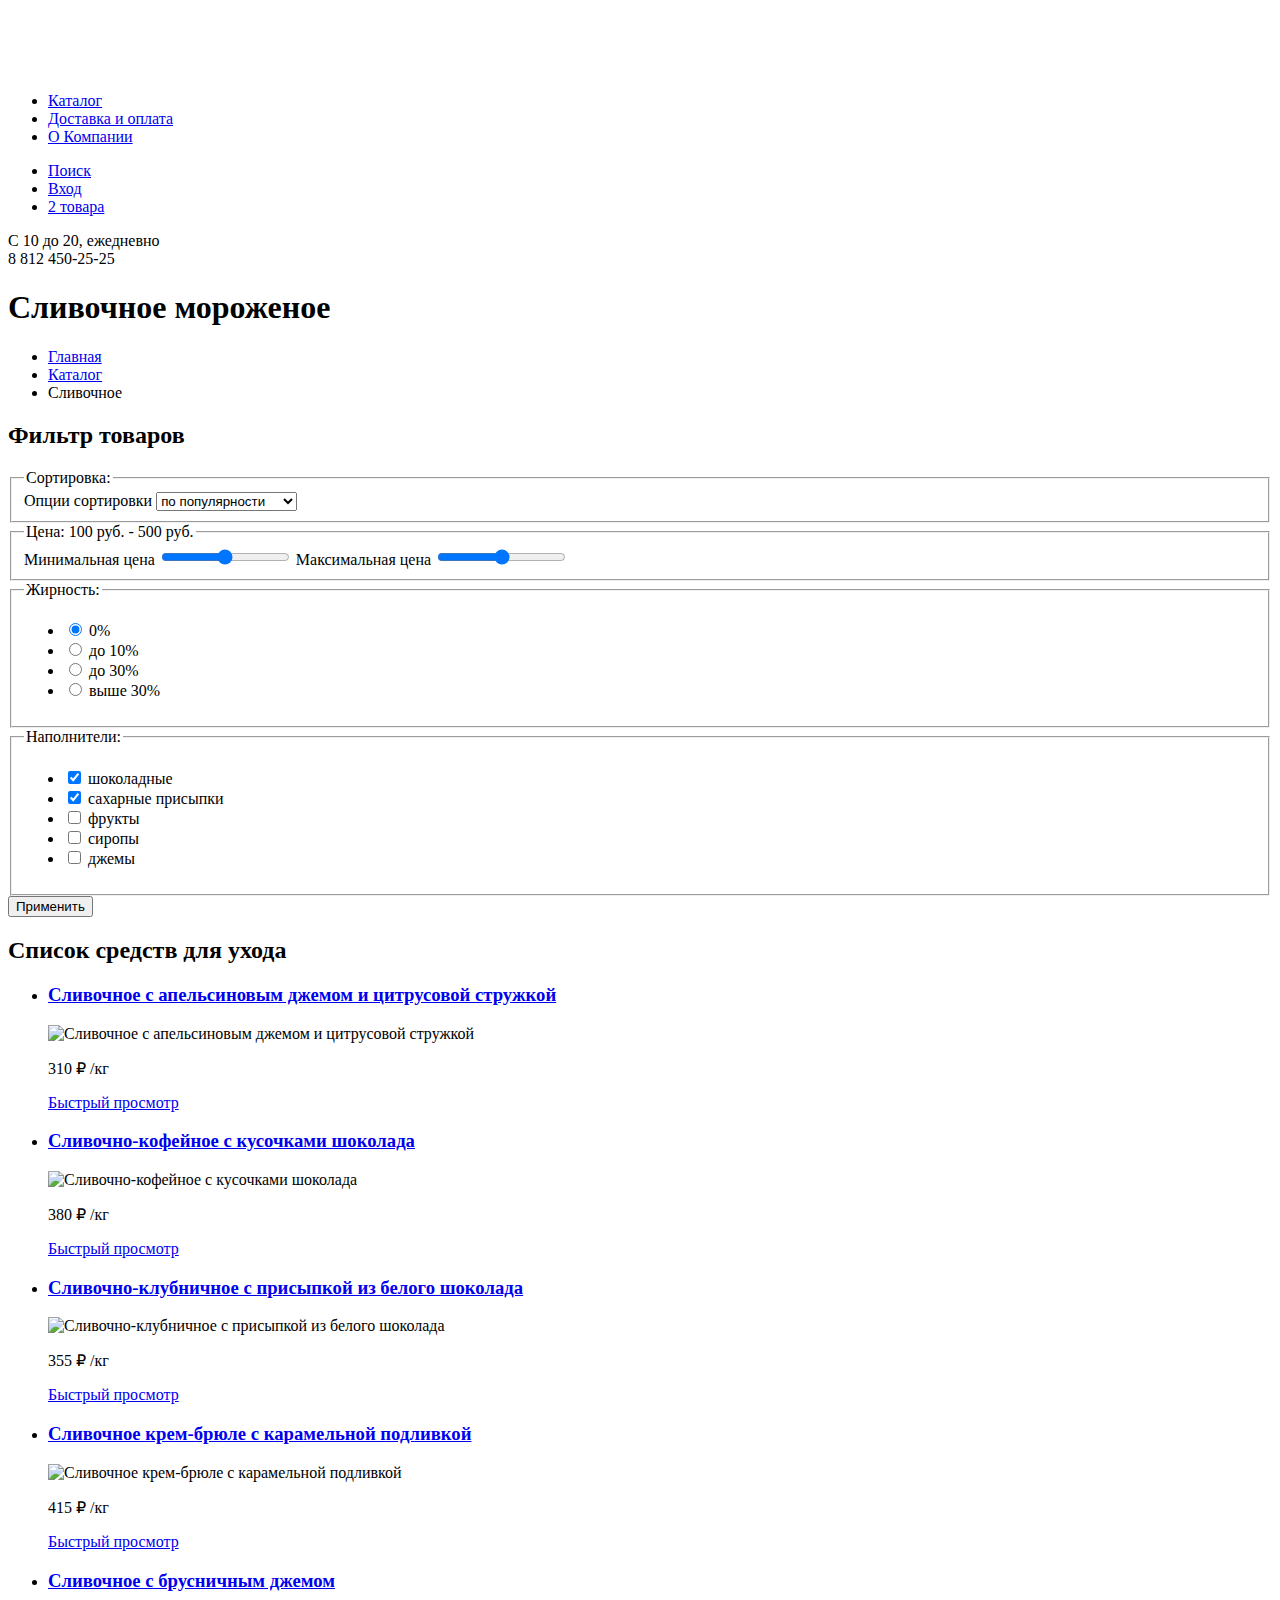
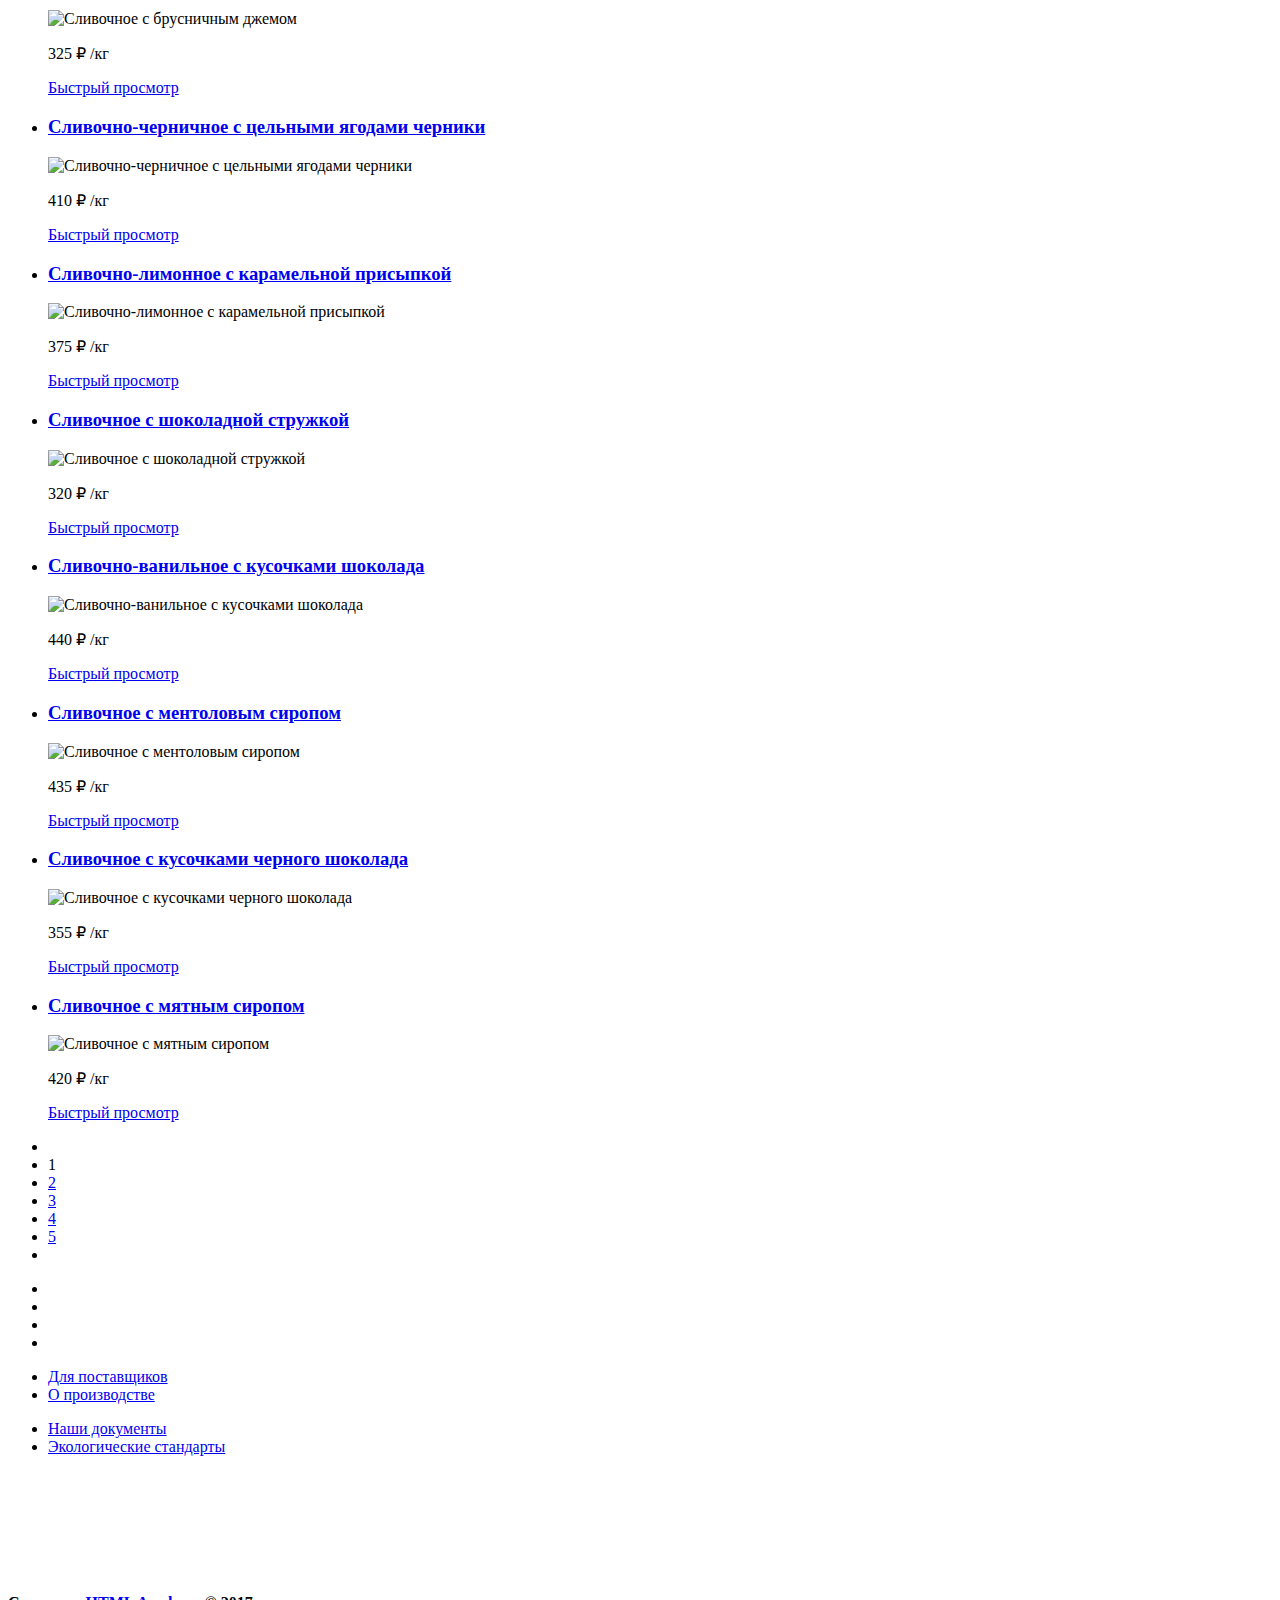
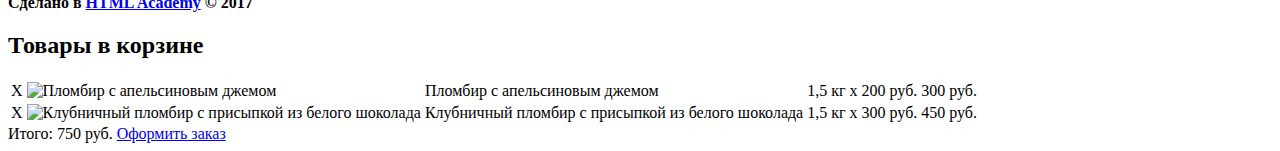
==== catalog.html @ e876a8fb "завершена разметка для поддержки доступности и ввода данных" ====
<!DOCTYPE html>
<html lang="ru">
  <head>
    <meta charset="utf-8"/>
    <title>Каталог магазина «Глейси»</title>
  </head>
  <body>
    <header class="main-header">
      <nav class="main-navigation">
        <a class="main-header-logo" href="index.html">
          <img src="img/logo.svg" width="154" height="64" alt="Логотип магазина «Глейси»"/>
        </a>
        <ul class="site-navigation">
          <li class="site-navigation-item">
            <a class="site-navigation-item-link" href="#">Каталог</a>
          </li>
          <li class="site-navigation-item">
            <a class="site-navigation-item-link" href="#">Доставка и оплата</a>
          </li>
          <li class="site-navigation-item">
            <a class="site-navigation-item-link" href="#">О Компании</a>
          </li>
        </ul>
        <ul class="user-navigation">
          <li class="user-navigation-search">
            <a class="user-navigation-search-link" href="search.html">Поиск</a>
          </li>
          <li class="user-navigation-logo">
            <a class="user-navigation-logo-link" href="login.html">Вход</a>
          </li>
          <li class="user-navigation-cart">
            <a class="user-navigation-cart-link" href="cart.html">2 товара</a>
          </li>
        </ul>
        <p class="main-header-phones">
          С 10 до 20, ежедневно
          <br/>
          <span class="main-header-phones-number">8 812 450-25-25</span>
        </p>
      </nav>
    </header>
    <main class="container">
      <h1 class="page-title">Сливочное мороженое</h1>
      <ul class="breadcrumbs">
        <li>
          <a href="index.html">Главная</a>
        </li>
        <li>
          <a href="catalog.html">Каталог</a>
        </li>
        <li class="breadcrumbs-current">Сливочное</li>
      </ul>
      <section class="filters">
        <h2 class="visually-hidden">Фильтр товаров</h2>
        <form class="filters-form" action="https://echo.htmlacademy.ru" method="get">
          <fieldset>
            <legend>Сортировка:</legend>
            <label class="visually-hidden" for="sorting-field">Опции сортировки</label>
            <select id="sorting-field" name="sorting">
              <option value="1">по популярности</option>
              <option value="2">сначала недорогие</option>
              <option value="3">сначала дорогие</option>
              <option value="4">по жирности</option>
            </select>
          </fieldset>
          <fieldset>
            <legend>Цена: 100 руб. - 500 руб.</legend>
            <label class="visually-hidden" for="min-price-field">Минимальная цена</label>
            <input id="min-price-field" type="range" name="min-price" min="100" max="500"/>
            <label class="visually-hidden" for="max-price-field">Максимальная цена</label>
            <input id="max-price-field" type="range" name="max-price" min="100" max="500"/>
          </fieldset>
          <fieldset>
            <legend>Жирность:</legend>
            <ul>
              <li class="filters-option">
                <input class="visually-hidden filters-input filters-input-radio" id="zero-field" type="radio" name="fat-content" value="zero" checked/>
                <label for="zero-field">0%</label>
              </li>
              <li class="filters-option">
                <input class="visually-hidden filters-input filters-input-radio" id="to-ten-field" type="radio" name="fat-content" value="to-ten"/>
                <label for="to-ten-field">до 10%</label>
              </li>
              <li class="filters-option">
                <input class="visually-hidden filters-input filters-input-radio" id="to-thirty-field" type="radio" name="fat-content" value="to-thirty"/>
                <label for="to-thirty-field">до 30%</label>
              </li>
              <li class="filters-option">
                <input class="visually-hidden filters-input filters-input-radio" id="over-thirty-field" type="radio" name="fat-content" value="over-thirty"/>
                <label for="over-thirty-field">выше 30%</label>
              </li>
            </ul>
          </fieldset>
          <fieldset>
            <legend>Наполнители:</legend>
            <ul>
              <li class="filters-option">
                <input class="visually-hidden filters-input filters-input-checkbox" id="chocolate-field" type="checkbox" name="chocolate" checked/>
                <label for="chocolate-field">шоколадные</label>
              </li>
              <li class="filters-option">
                <input class="visually-hidden filters-input filters-input-checkbox" id="sugar-powder-field" type="checkbox" name="sugar-powder" checked/>
                <label for="sugar-powder-field">сахарные присыпки</label>
              </li>
              <li class="filters-option">
                <input class="visually-hidden filters-input filters-input-checkbox" id="froot-field" type="checkbox" name="froot"/>
                <label for="froot-field">фрукты</label>
              </li>
              <li class="filters-option">
                <input class="visually-hidden filters-input filters-input-checkbox" id="syrop-field" type="checkbox" name="syrop"/>
                <label for="syrop-field">сиропы</label>
              </li>
              <li class="filters-option">
                <input class="visually-hidden filters-input filters-input-checkbox" id="jam-field" type="checkbox" name="jam"/>
                <label for="jam-field">джемы</label>
              </li>
            </ul>
          </fieldset>
          <button class="button filters-button" type="submit">Применить</button>
        </form>
      </section>
      <section class="catalog">
        <h2 class="visually-hidden">Список средств для ухода</h2>
        <ul class="catalog-list">
          <li class="catalog-item">
            <h3>
              <a href="catalog-item.html">Сливочное с апельсиновым джемом и цитрусовой стружкой</a>
            </h3>
            <p>
              <img src="img/product-1.jpg" width="267" height="267" alt="Сливочное с апельсиновым джемом и цитрусовой стружкой"/>
            </p>
            <p class="catalog-price">
              310 ₽
              <span class="catalog-weight">/кг</span>
            </p>
            <a class="button catalog-button" href="#">Быстрый просмотр</a>
          </li>
          <li class="catalog-item">
            <h3>
              <a href="catalog-item.html">Сливочно-кофейное с кусочками шоколада</a>
            </h3>
            <p>
              <img src="img/product-2.jpg" width="267" height="267" alt="Сливочно-кофейное с кусочками шоколада"/>
            </p>
            <p class="catalog-price">
              380 ₽
              <span class="catalog-weight">/кг</span>
            </p>
            <a class="button catalog-button" href="#">Быстрый просмотр</a>
          </li>
          <li class="catalog-item">
            <h3>
              <a href="catalog-item.html">Сливочно-клубничное с присыпкой из белого шоколада</a>
            </h3>
            <p>
              <img src="img/product-3.jpg" width="267" height="267" alt="Сливочно-клубничное с присыпкой из белого шоколада"/>
            </p>
            <p class="catalog-price">
              355 ₽
              <span class="catalog-weight">/кг</span>
            </p>
            <a class="button catalog-button" href="#">Быстрый просмотр</a>
          </li>
          <li class="catalog-item">
            <h3>
              <a href="catalog-item.html">Сливочное крем-брюле с карамельной подливкой</a>
            </h3>
            <p>
              <img src="img/product-4.jpg" width="267" height="267" alt="Сливочное крем-брюле с карамельной подливкой"/>
            </p>
            <p class="catalog-price">
              415 ₽
              <span class="catalog-weight">/кг</span>
            </p>
            <a class="button catalog-button" href="#">Быстрый просмотр</a>
          </li>
          <li class="catalog-item">
            <h3>
              <a href="catalog-item.html">Сливочное с брусничным джемом</a>
            </h3>
            <p>
              <img src="img/product-5.jpg" width="267" height="267" alt="Сливочное с брусничным джемом "/>
            </p>
            <p class="catalog-price">
              325 ₽
              <span class="catalog-weight">/кг</span>
            </p>
            <a class="button catalog-button" href="#">Быстрый просмотр</a>
          </li>
          <li class="catalog-item">
            <h3>
              <a href="catalog-item.html">Сливочно-черничное с цельными ягодами черники</a>
            </h3>
            <p>
              <img src="img/product-6.jpg" width="267" height="267" alt="Сливочно-черничное с цельными ягодами черники "/>
            </p>
            <p class="catalog-price">
              410 ₽
              <span class="catalog-weight">/кг</span>
            </p>
            <a class="button catalog-button" href="#">Быстрый просмотр</a>
          </li>
          <li class="catalog-item">
            <h3>
              <a href="catalog-item.html">Сливочно-лимонное с карамельной присыпкой</a>
            </h3>
            <p>
              <img src="img/product-7.jpg" width="267" height="267" alt="Сливочно-лимонное с карамельной присыпкой"/>
            </p>
            <p class="catalog-price">
              375 ₽
              <span class="catalog-weight">/кг</span>
            </p>
            <a class="button catalog-button" href="#">Быстрый просмотр</a>
          </li>
          <li class="catalog-item">
            <h3>
              <a href="catalog-item.html">Сливочное с шоколадной стружкой</a>
            </h3>
            <p>
              <img src="img/product-8.jpg" width="267" height="267" alt="Сливочное с шоколадной стружкой"/>
            </p>
            <p class="catalog-price">
              320 ₽
              <span class="catalog-weight">/кг</span>
            </p>
            <a class="button catalog-button" href="#">Быстрый просмотр</a>
          </li>
          <li class="catalog-item">
            <h3>
              <a href="catalog-item.html">Сливочно-ванильное с кусочками шоколада</a>
            </h3>
            <p>
              <img src="img/product-9.jpg" width="267" height="267" alt="Сливочно-ванильное с кусочками шоколада "/>
            </p>
            <p class="catalog-price">
              440 ₽
              <span class="catalog-weight">/кг</span>
            </p>
            <a class="button catalog-button" href="#">Быстрый просмотр</a>
          </li>
          <li class="catalog-item">
            <h3>
              <a href="catalog-item.html">Сливочноe с ментоловым сиропом</a>
            </h3>
            <p>
              <img src="img/product-10.jpg" width="267" height="267" alt="Сливочноe с ментоловым сиропом"/>
            </p>
            <p class="catalog-price">
              435 ₽
              <span class="catalog-weight">/кг</span>
            </p>
            <a class="button catalog-button" href="#">Быстрый просмотр</a>
          </li>
          <li class="catalog-item">
            <h3>
              <a href="catalog-item.html">Сливочное с кусочками черного шоколада</a>
            </h3>
            <p>
              <img src="img/product-11.jpg" width="267" height="267" alt="Сливочное с кусочками черного шоколада"/>
            </p>
            <p class="catalog-price">
              355 ₽
              <span class="catalog-weight">/кг</span>
            </p>
            <a class="button catalog-button" href="#">Быстрый просмотр</a>
          </li>
          <li class="catalog-item">
            <h3>
              <a href="catalog-item.html">Сливочное с мятным сиропом</a>
            </h3>
            <p>
              <img src="img/product-12.jpg" width="267" height="267" alt="Сливочное с мятным сиропом"/>
            </p>
            <p class="catalog-price">
              420 ₽
              <span class="catalog-weight">/кг</span>
            </p>
            <a class="button catalog-button" href="#">Быстрый просмотр</a>
          </li>
        </ul>
        <ul class="pagination-list">
          <li class="pagination-item pagination-item-prev">
            <a class="pagination-item-prev-icon" href="#" aria-label="Перейти на предыдущую страницу"></a>
          </li>
          <li class="pagination-item pagination-item-current">
            <a>1</a>
          </li>
          <li class="pagination-item">
            <a href="#" aria-label="Выбрать страницу 2">2</a>
          </li>
          <li class="pagination-item">
            <a href="#" aria-label="Выбрать страницу 3">3</a>
          </li>
          <li class="pagination-item">
            <a href="#" aria-label="Выбрать страницу 4">4</a>
          </li>
          <li class="pagination-item">
            <a href="#" aria-label="Выбрать страницу 5">5</a>
          </li>
          <li class="pagination-item pagination-item-next">
            <a class="pagination-item-next-icon" href="#" aria-label="Перейти на следующую страницу"></a>
          </li>
        </ul>
      </section>
    </main>
    <footer class="main-footer">
      <ul class="footer-social">
        <li>
          <a class="social-button social-button-twitter" href="#" aria-label="Твиттер"></a>
        </li>
        <li>
          <a class="social-button social-button-instagram" href="#" aria-label="Инстаграм"></a>
        </li>
        <li>
          <a class="social-button social-button-facebook" href="#" aria-label="Фейсбук"></a>
        </li>
        <li>
          <a class="social-button social-button-vkontakte" href="#" aria-label="Вконтакте"></a>
        </li>
      </ul>
      <div class="footer-documents">
        <ul class="footer-documents-list">
          <li class="footer-documents-item footer-documents-item-heart">
            <a href="#">Для поставщиков</a>
          </li>
          <li class="footer-documents-item">
            <a href="#">О производстве</a>
          </li>
        </ul>
        <ul class="footer-documents-list">
          <li class="footer-documents-item">
            <a href="#">Наши документы</a>
          </li>
          <li class="footer-documents-item">
            <a href="#">Экологические стандарты</a>
          </li>
        </ul>
      </div>
      <div class="footer-copyright">
        <a href="https://htmlacademy.ru/intensive/htmlcss">
          <img src="img/logo-htmlacademy.svg" width="300" height="102" alt="Логотип «HTML Academy»"/>
        </a>
        <p>
          <b>
            Сделано в
            <a href="https://htmlacademy.ru/intensive/htmlcss">HTML Academy</a>
            &copy; 2017
          </b>
        </p>
      </div>
    </footer>
    <section class="modal modal-products">
      <h2 class="visually-hidden">Товары в корзине</h2>
      <table>
        <tr>
          <td>X</td>
          <td>
            <img class="modal-products-small-image" src="img/product-1.jpg" width="267" height="267" alt="Пломбир с апельсиновым джемом"/>
          </td>
          <td>Пломбир с апельсиновым джемом</td>
          <td>
            1,5 кг х
            <span class="modal-products-price">200 руб.</span>
          </td>
          <td>300 руб.</td>
        </tr>
        <tr>
          <td>X</td>
          <td>
            <img class="modal-products-small-image" src="img/product-2.jpg" width="267" height="267" alt="Клубничный пломбир с присыпкой из белого шоколада"/>
          </td>
          <td>Клубничный пломбир с присыпкой из белого шоколада</td>
          <td>
            1,5 кг х
            <span class="modal-products-price">300 руб.</span>
          </td>
          <td>450 руб.</td>
        </tr>
      </table>
      <span class="modal-products-total">Итого: 750 руб.</span>
      <a class="button modal-product-view-button" href="#">Оформить заказ</a>
    </section>
  </body>
</html>
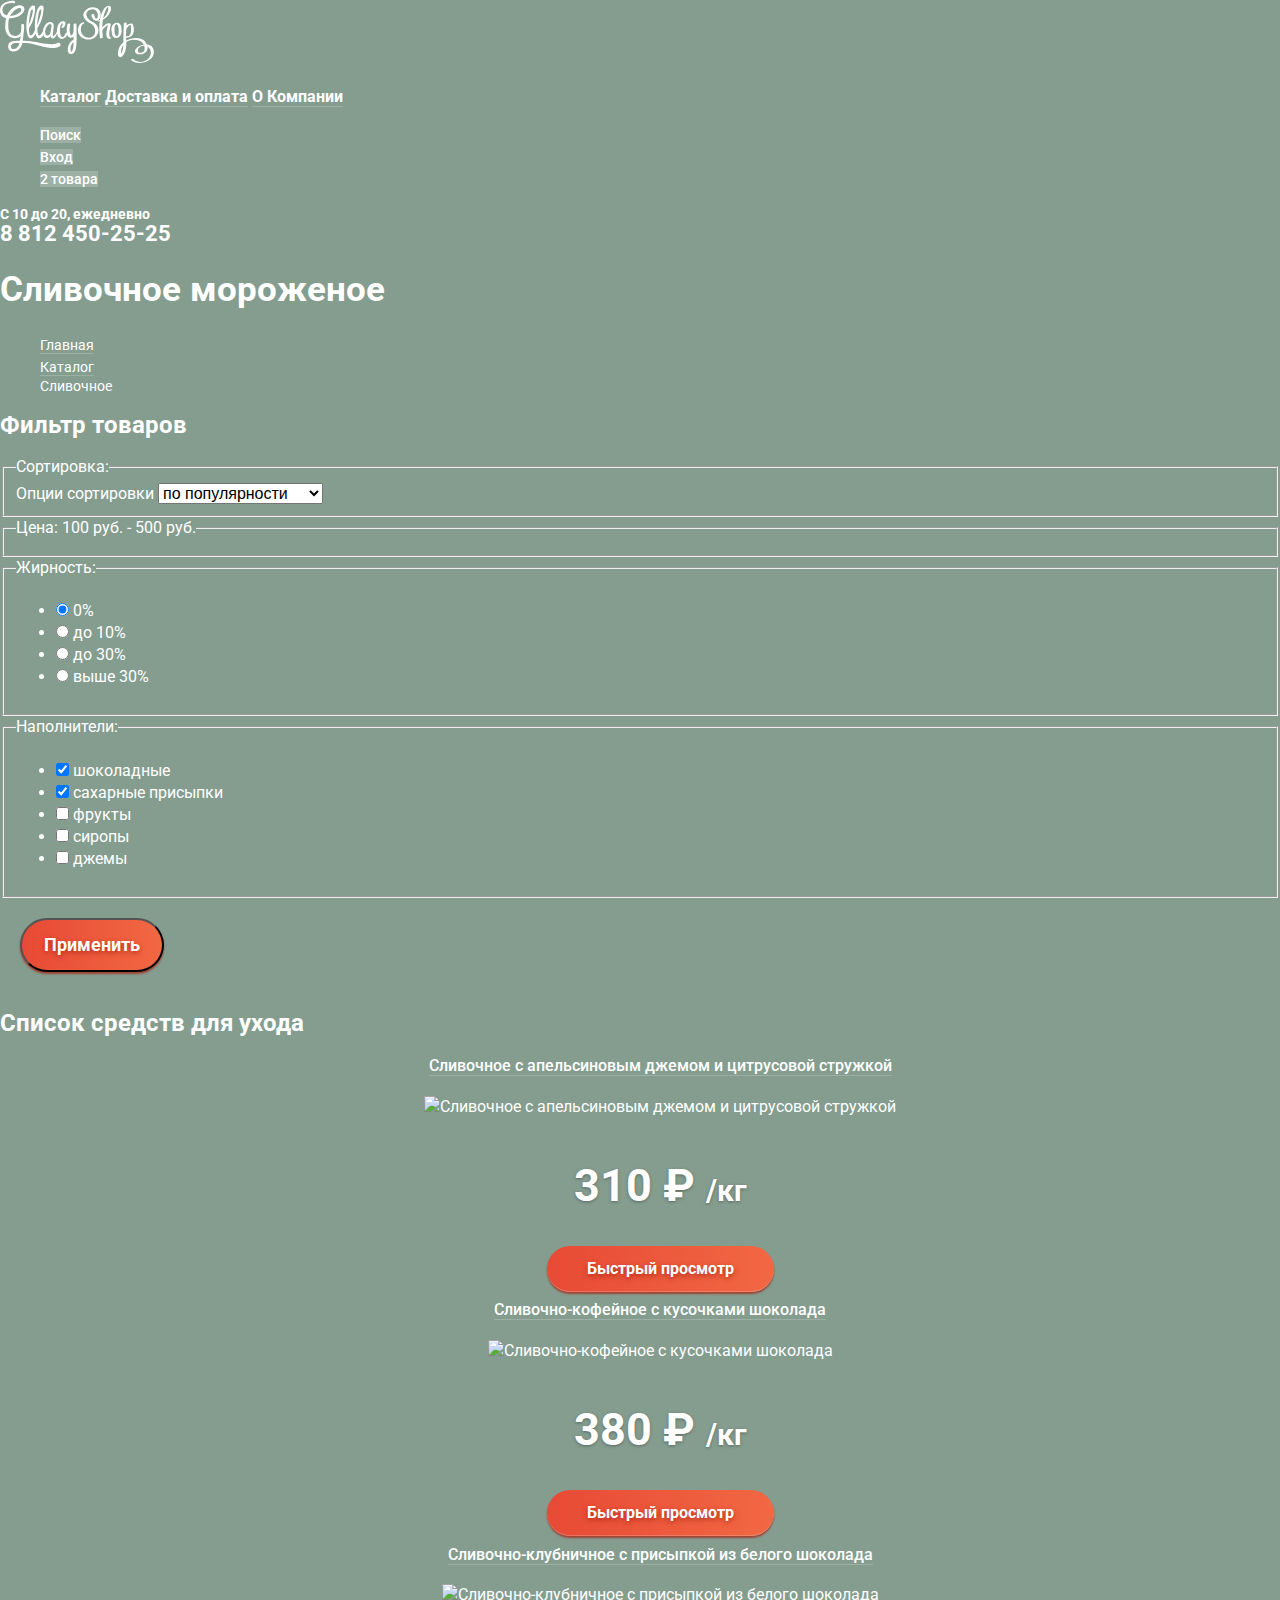
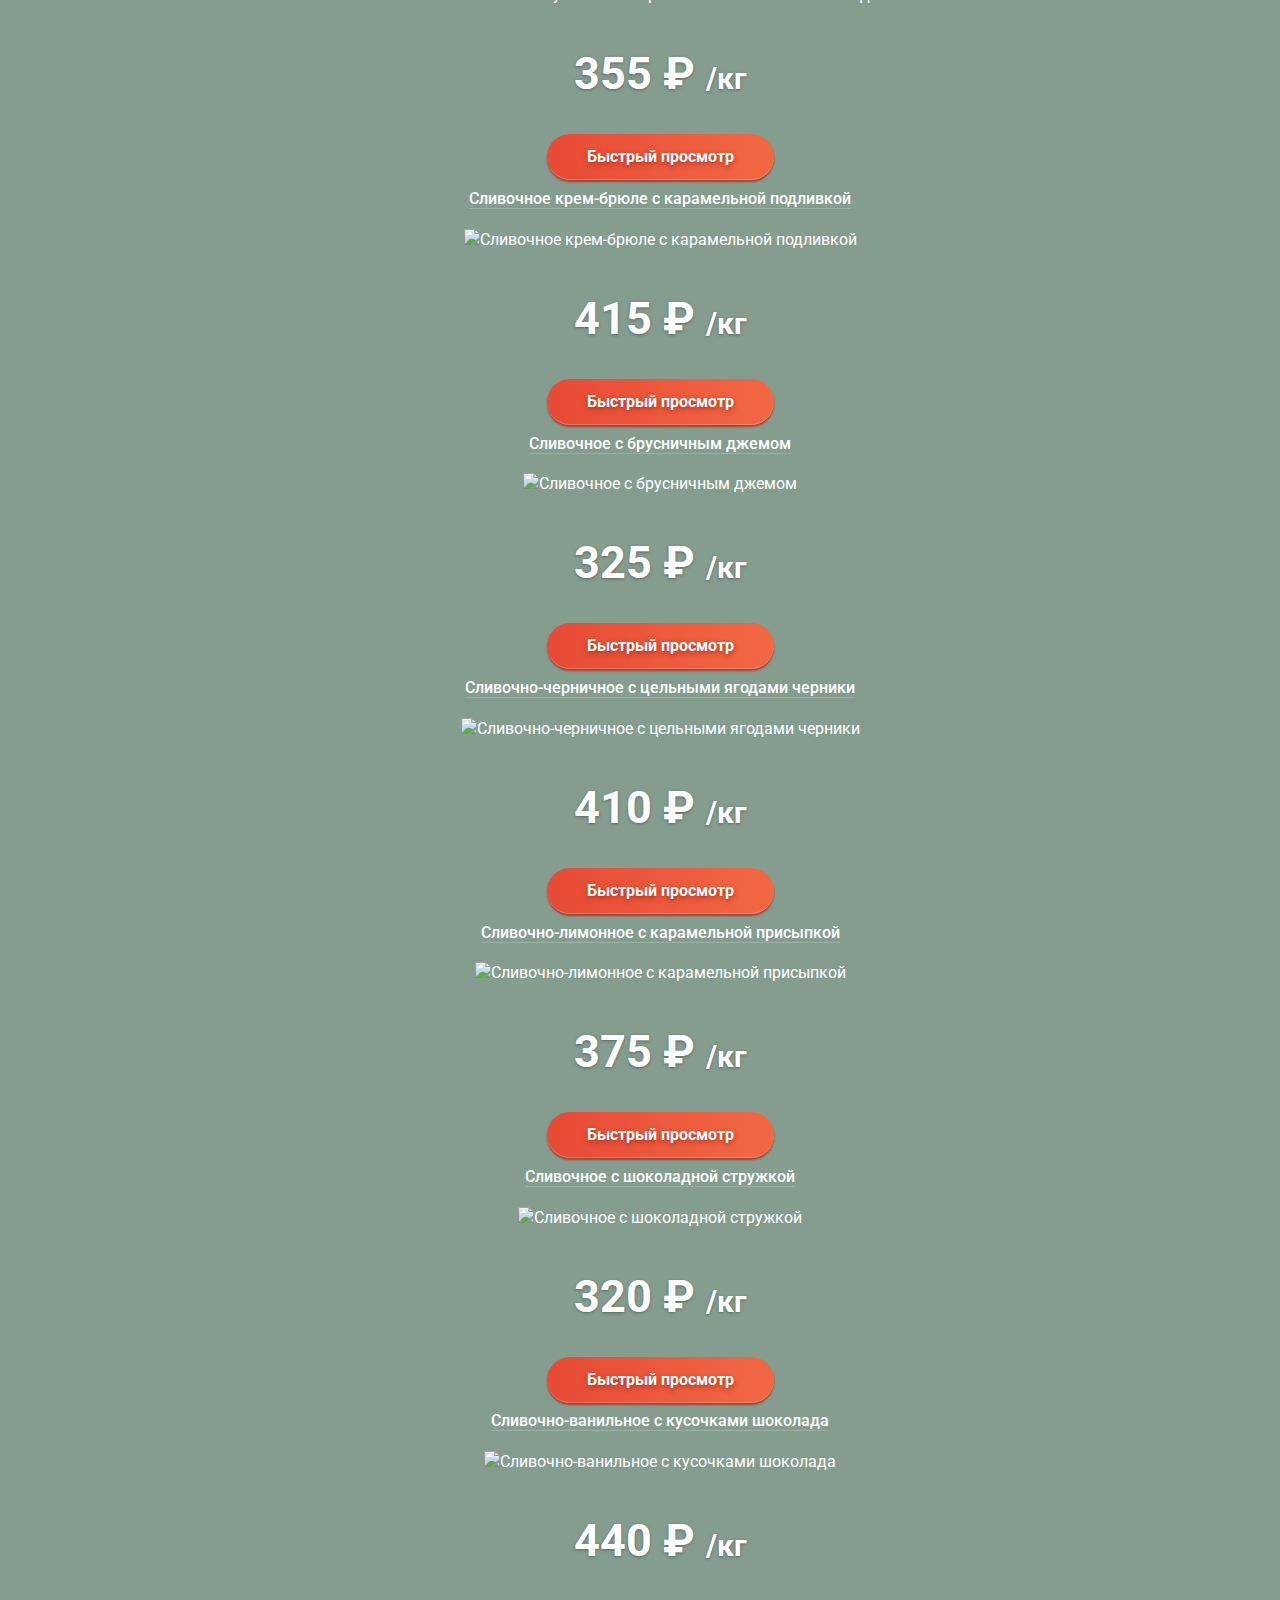
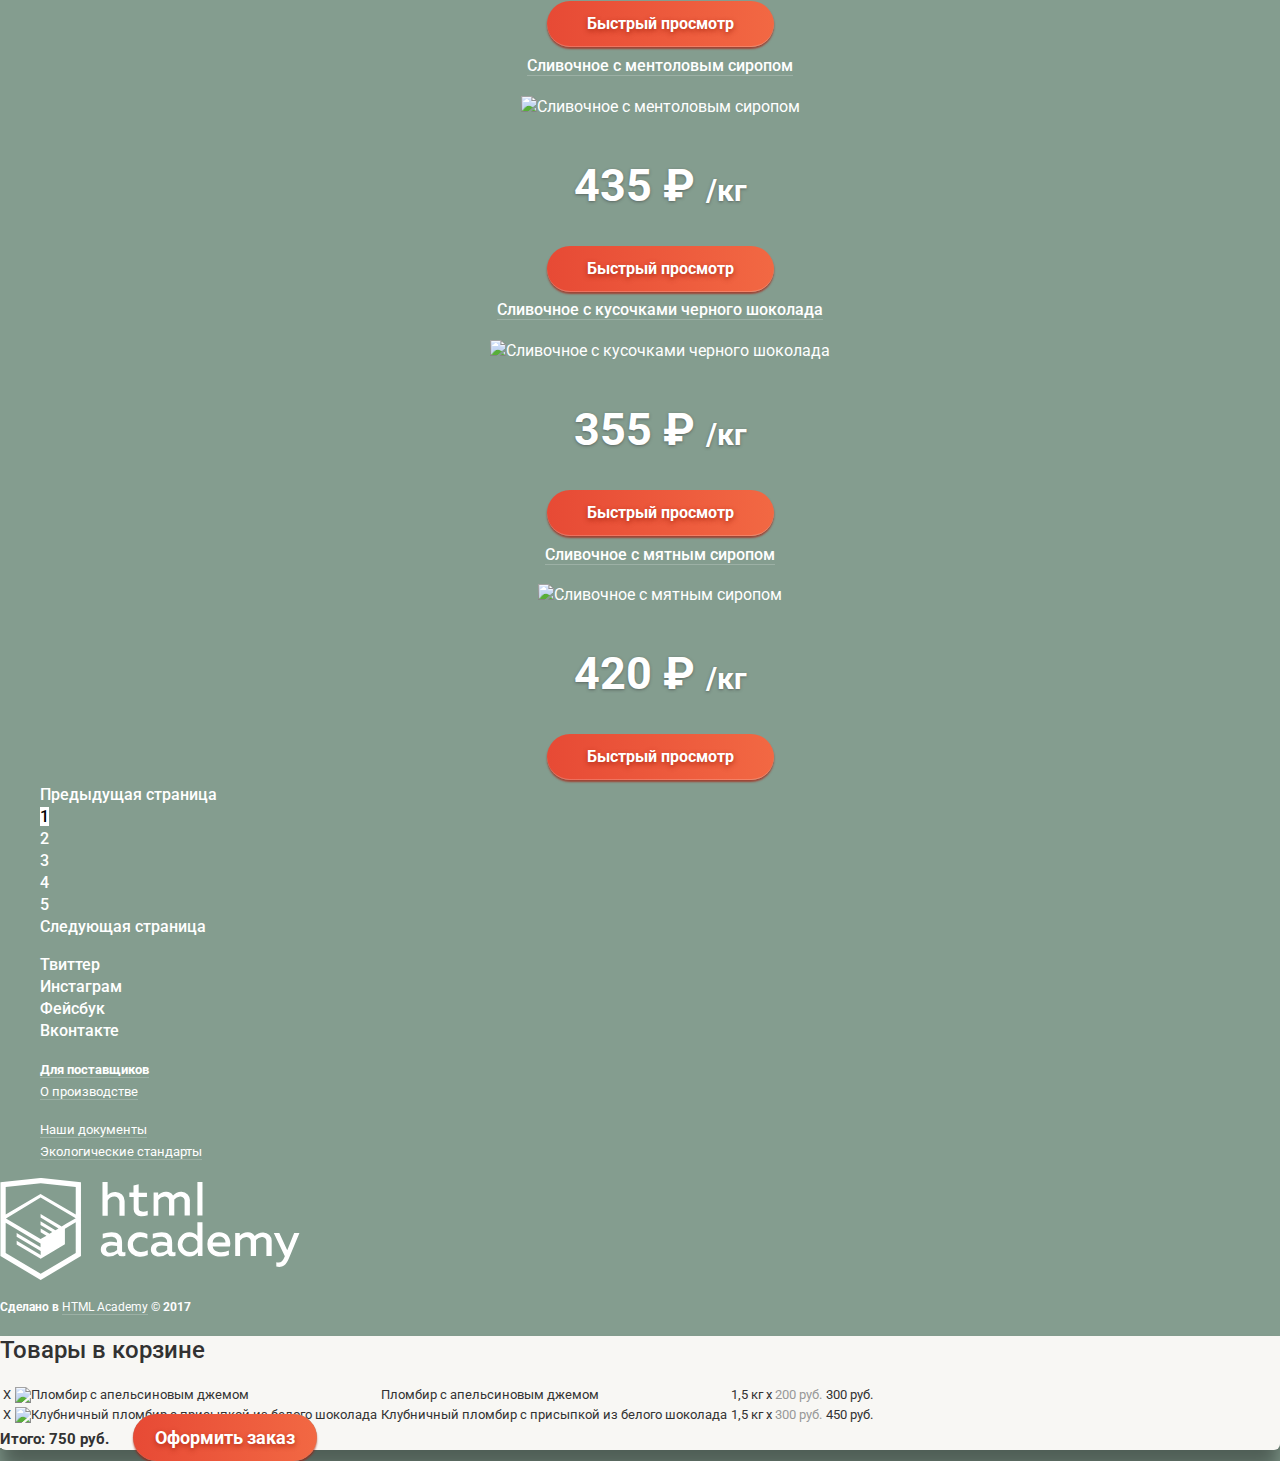
==== commit 2b2d7d80: "добавлена верстка и первоначальные стили для выпадающего меню" ====
--- a/catalog.html
+++ b/catalog.html
@@ -3,6 +3,9 @@
   <head>
     <meta charset="utf-8"/>
     <title>Каталог магазина «Глейси»</title>
+    <link href="https://fonts.googleapis.com/css?family=Roboto:400,500,700&amp;subset=cyrillic" rel="stylesheet"/>
+    <link rel="stylesheet" href="css/normalize.css"/>
+    <link rel="stylesheet" href="css/style.css"/>
   </head>
   <body>
     <header class="main-header">
@@ -12,7 +15,24 @@
         </a>
         <ul class="site-navigation">
           <li class="site-navigation-item">
-            <a class="site-navigation-item-link" href="#">Каталог</a>
+            <a class="site-navigation-item-link" href="catalog.html">Каталог</a>
+            <ul class="site-navigation-item-sub-menu">
+              <li>
+                <a href="#1">Новинки</a>
+              </li>
+              <li>
+                <a href="#2">Сливочное</a>
+              </li>
+              <li>
+                <a href="#3">Щербеты</a>
+              </li>
+              <li>
+                <a href="#2">Фруктовый лед</a>
+              </li>
+              <li>
+                <a href="#3">Мелорин</a>
+              </li>
+            </ul>
           </li>
           <li class="site-navigation-item">
             <a class="site-navigation-item-link" href="#">Доставка и оплата</a>
@@ -53,8 +73,8 @@
       <section class="filters">
         <h2 class="visually-hidden">Фильтр товаров</h2>
         <form class="filters-form" action="https://echo.htmlacademy.ru" method="get">
-          <fieldset>
-            <legend>Сортировка:</legend>
+          <fieldset class="filters-fieldset">
+            <legend class="filters-legend">Сортировка:</legend>
             <label class="visually-hidden" for="sorting-field">Опции сортировки</label>
             <select id="sorting-field" name="sorting">
               <option value="1">по популярности</option>
@@ -63,16 +83,13 @@
               <option value="4">по жирности</option>
             </select>
           </fieldset>
-          <fieldset>
-            <legend>Цена: 100 руб. - 500 руб.</legend>
-            <label class="visually-hidden" for="min-price-field">Минимальная цена</label>
-            <input id="min-price-field" type="range" name="min-price" min="100" max="500"/>
-            <label class="visually-hidden" for="max-price-field">Максимальная цена</label>
-            <input id="max-price-field" type="range" name="max-price" min="100" max="500"/>
+          <fieldset class="filters-fieldset">
+            <legend class="filters-legend">Цена: 100 руб. - 500 руб.</legend>
+            <!-- Здесь будет ползунок на двух кнопках -->
           </fieldset>
-          <fieldset>
-            <legend>Жирность:</legend>
-            <ul>
+          <fieldset class="filters-fieldset">
+            <legend class="filters-legend">Жирность:</legend>
+            <ul class="fatness-list">
               <li class="filters-option">
                 <input class="visually-hidden filters-input filters-input-radio" id="zero-field" type="radio" name="fat-content" value="zero" checked/>
                 <label for="zero-field">0%</label>
@@ -91,9 +108,9 @@
               </li>
             </ul>
           </fieldset>
-          <fieldset>
-            <legend>Наполнители:</legend>
-            <ul>
+          <fieldset class="filters-fieldset">
+            <legend class="filters-legend">Наполнители:</legend>
+            <ul class="filler-list">
               <li class="filters-option">
                 <input class="visually-hidden filters-input filters-input-checkbox" id="chocolate-field" type="checkbox" name="chocolate" checked/>
                 <label for="chocolate-field">шоколадные</label>
@@ -281,7 +298,7 @@
         </ul>
         <ul class="pagination-list">
           <li class="pagination-item pagination-item-prev">
-            <a class="pagination-item-prev-icon" href="#" aria-label="Перейти на предыдущую страницу"></a>
+            <a class="pagination-item-prev-icon" href="#" aria-label="Перейти на предыдущую страницу">Предыдущая страница</a>
           </li>
           <li class="pagination-item pagination-item-current">
             <a>1</a>
@@ -299,7 +316,7 @@
             <a href="#" aria-label="Выбрать страницу 5">5</a>
           </li>
           <li class="pagination-item pagination-item-next">
-            <a class="pagination-item-next-icon" href="#" aria-label="Перейти на следующую страницу"></a>
+            <a class="pagination-item-next-icon" href="#" aria-label="Перейти на следующую страницу">Следующая страница</a>
           </li>
         </ul>
       </section>
@@ -307,16 +324,16 @@
     <footer class="main-footer">
       <ul class="footer-social">
         <li>
-          <a class="social-button social-button-twitter" href="#" aria-label="Твиттер"></a>
-        </li>
-        <li>
-          <a class="social-button social-button-instagram" href="#" aria-label="Инстаграм"></a>
-        </li>
-        <li>
-          <a class="social-button social-button-facebook" href="#" aria-label="Фейсбук"></a>
-        </li>
-        <li>
-          <a class="social-button social-button-vkontakte" href="#" aria-label="Вконтакте"></a>
+          <a class="social-button social-button-twitter" href="#" aria-label="Твиттер">Твиттер</a>
+        </li>
+        <li>
+          <a class="social-button social-button-instagram" href="#" aria-label="Инстаграм">Инстаграм</a>
+        </li>
+        <li>
+          <a class="social-button social-button-facebook" href="#" aria-label="Фейсбук">Фейсбук</a>
+        </li>
+        <li>
+          <a class="social-button social-button-vkontakte" href="#" aria-label="Вконтакте">Вконтакте</a>
         </li>
       </ul>
       <div class="footer-documents">
@@ -341,7 +358,7 @@
         <a href="https://htmlacademy.ru/intensive/htmlcss">
           <img src="img/logo-htmlacademy.svg" width="300" height="102" alt="Логотип «HTML Academy»"/>
         </a>
-        <p>
+        <p class="footer-copyright-madein">
           <b>
             Сделано в
             <a href="https://htmlacademy.ru/intensive/htmlcss">HTML Academy</a>
--- a/css/style.css
+++ b/css/style.css
@@ -0,0 +1,566 @@
+body {
+  margin: 0;
+  padding: 0;
+  font-family: 'Roboto', Arial, sans-serif;
+  font-size: 16px;
+  line-height: 22px;
+  font-weight: 400;
+  color: #ffffff;
+  background-color: #849d8f;
+}
+
+a {
+  font-size: 16px;
+  line-height: 18px;
+  font-weight: 500;
+  text-decoration: none;
+  color: #ffffff;
+  background-color: #849d8f;
+}
+
+.button {
+  margin: 20px;
+  padding: 13px 40px;
+  font: inherit;
+  font-size: 32px;
+  line-height: 44px;
+  font-weight: bold;
+  text-align: center;
+  text-shadow: 0px 2px 5px rgba(160, 32, 11, 0.76);
+  color: #ffffff;
+  background-color: none;
+  background-image: linear-gradient(90deg, rgb(231, 74, 53) 0%, rgb(242, 104, 67) 100%);
+  border-radius: 40px;
+  box-shadow: 0px 2px 2px 0px rgba(172, 16, 0, 0.64);
+}
+
+.button:hover,
+.button:focus {
+  background-image: linear-gradient(rgba(255, 255, 255, 0.2) 0%, rgba(255, 255, 255, 0.2) 100%), linear-gradient(90deg, rgb(231, 74, 53) 0%, rgb(242, 104, 67) 100%);
+  box-shadow: 0px 2px 2px 0px rgba(172, 16, 0, 0.004);
+}
+
+.button:active {
+  color: #fceeec;
+  background-image: linear-gradient(90deg, rgb(242, 104, 67) 0%, rgb(231, 74, 53) 100%);
+  box-shadow: inset 0px 2px 2px 0px rgba(148, 39, 24, 0.004);
+}
+
+.site-navigation {
+  list-style: none;
+}
+
+.site-navigation>li {
+  display: inline-block;
+  position: relative;
+}
+
+.site-navigation a {
+  font-size: 16px;
+  line-height: 18px;
+  font-weight: 700;
+  color: #ffffff;
+  border-bottom: 1px solid rgba(255, 255, 255, 0.2);
+}
+
+.site-navigation a:hover,
+.site-navigation a:focus {
+  color: #333333;
+  background-color: #f7f6f3;
+  border-bottom: none;
+}
+
+.site-navigation a:active {
+  color: #333333;
+  background-color: #f8f7f4;
+  border-bottom: none;
+  box-shadow: inset 0px 2px 1px 0px rgba(105, 105, 105, 0.004);
+}
+
+.site-navigation-item-sub-menu {
+  position: absolute;
+  display: none;
+  list-style: none;
+}
+
+.site-navigation>li:hover .site-navigation-item-sub-menu {
+  display: block;
+}
+
+.user-navigation {
+  list-style: none;
+}
+
+.user-navigation a {
+  font-size: 14px;
+  line-height: 16px;
+  font-weight: 500;
+  color: #ffffff;
+  background-color: rgba(255, 255, 255, 0.2);
+}
+
+.user-navigation a:hover,
+.user-navigation a:focus,
+.user-navigation a:active {
+  color: #323232;
+  background-color: #f8f7f4;
+}
+
+.main-header-phones {
+  font-size: 14px;
+  line-height: 16px;
+  font-weight: 700;
+}
+
+.main-header-phones-number {
+  font-size: 22px;
+  line-height: 24px;
+}
+
+.offer-list {
+  list-style: none;
+}
+
+.offer-item {
+  text-align: center;
+  color: #ffffff;
+}
+
+.offer-item h3 {
+  font-size: 60px;
+  line-height: 60px;
+  font-weight: 700;
+}
+
+.slider-bullet-list {
+  text-align: left;
+}
+
+.slider-bullet-list button {
+  padding: 10px;
+  border: 2px solid #ffffff;
+  border-radius: 50%;
+}
+
+.slider-bullet-item {
+  background-color: transparent;
+}
+
+.slider-bullet-item:hover,
+.slider-bullet-item:focus {
+  background-color: rgba(248, 247, 244, 0.4);
+  cursor: pointer;
+}
+
+.slider-bullet-item:active {
+  background-color: #ffffff;
+}
+
+.slider-bullet-item-current {
+  background-color: #ffffff;
+}
+
+.bunners-list {
+  list-style: none;
+}
+
+.bunners-item {
+  font-weight: 700;
+  text-align: left;
+  color: #fff;
+}
+
+.bunners-item h3 {
+  font-size: 35px;
+  line-height: 41px;
+}
+
+.bunners-item p {
+  font-size: 18px;
+  line-height: 22px;
+}
+
+.bunners-item-button {
+  text-align: right;
+}
+
+.bunners-button {
+  padding: 13px 22px;
+  font-size: 18px;
+  line-height: 24px;
+  border-radius: 40px;
+}
+
+.catalog-list {
+  list-style: none;
+}
+
+.catalog-item {
+  text-align: center;
+}
+
+.catalog-item:hover {
+  text-align: center;
+  background-color: rgba(255, 255, 255, 0.2);
+  border-radius: 5px;
+  box-shadow: 0px 20px 20px 0px rgba(0, 0, 0, 0.4);
+}
+
+.catalog-item a {
+  font-size: 16px;
+  line-height: 22px;
+  font-weight: 500px;
+  color: #ffffff;
+  background-color: transparent;
+  border-bottom: 1px solid rgba(255, 255, 255, 0.2);
+}
+
+.catalog-price {
+  font-size: 45px;
+  line-height: 45px;
+  font-weight: bold;
+  color: rgb(255, 255, 255);
+  text-shadow: 0px 1px 3px rgba(49, 50, 53, 0.5);
+}
+
+.catalog-weight {
+  font-size: 30px;
+}
+
+.features {
+  background-color: #efe2ca;
+}
+
+.features p {
+  font-size: 24px;
+  line-height: 30px;
+  font-weight: 500;
+  text-align: left;
+  color: rgb(50, 50, 50);
+  background-color: transparent;
+}
+
+.features-list {
+  list-style: none;
+}
+
+.features-item {
+  font-size: 16px;
+  line-height: 22px;
+  font-weight: 400;
+  text-align: left;
+  color: rgb(50, 50, 50);
+  background-color: transparent;
+}
+
+.miscellanea-list {
+  list-style: none;
+}
+
+.miscellanea-item {
+  background-color: rgba(255, 255, 255, 0.8);
+}
+
+.miscellanea-item-left a {
+  font-size: 24px;
+  line-height: 30px;
+  font-weight: 700;
+  text-align: left;
+  color: rgb(50, 50, 50);
+  background-color: rgba(255, 255, 255, 0.8);
+  border-bottom: 2px solid #353535;
+}
+
+.miscellanea-item-left p {
+  font-size: 16px;
+  line-height: 22px;
+  font-weight: 500;
+  text-align: left;
+  color: rgb(50, 50, 50);
+  background-color: rgba(255, 255, 255, 0.8);
+}
+
+.miscellanea-item-right p {
+  font-size: 16px;
+  line-height: 22px;
+  font-weight: 400;
+  text-align: left;
+  color: #5a5a5a;
+  background-color: #f8f7f4;
+  border-radius: 10px;
+}
+
+.miscellanea-email-form-item input {
+  font: inherit;
+  font-size: 16;
+  line-height: 24px;
+  font-weight: 400;
+  color: #999999;
+  background-color: #ffffff;
+  border: 1px solid rgba(178, 178, 178, 0.52);
+  border-radius: 5px;
+}
+
+.miscellanea-email-form-item input:hover {
+  border: 1px solid rgba(154, 154, 154, 0.52);
+}
+
+.miscellanea-email-form-item input:focus {
+  border: 1px solid rgba(46, 136, 228, 0.52);
+}
+
+.miscellanea-button {
+  padding: 13px 22px;
+  font-size: 18px;
+  line-height: 24px;
+  border-radius: 40px;
+}
+
+.contacts-address,
+.contacts-phones {
+  font-size: 14px;
+  line-height: 20px;
+  font-weight: 400;
+  color: #323232;
+  background-color: rgba(255, 255, 255, 0.98);
+}
+
+.contacts-address b {
+  font-size: 18px;
+  line-height: 24px;
+  font-weight: 700;
+  color: #323232;
+  background-color: rgba(255, 255, 255, 0.98);
+}
+
+.contacts-phones b {
+  font-size: 18px;
+  line-height: 22px;
+  font-weight: 700;
+  color: #323232;
+  background-color: rgba(255, 255, 255, 0.98);
+}
+
+.contacts-phones span {
+  font-size: 14px;
+  line-height: 22px;
+  font-weight: 400;
+  color: #323232;
+  background-color: rgba(255, 255, 255, 0.98);
+}
+
+.contacts-button {
+  padding: 13px 22px;
+  font-size: 18px;
+  line-height: 24px;
+  border-radius: 40px;
+}
+
+.footer-social {
+  list-style: none;
+}
+
+.social-button {
+  color: #ffffff;
+}
+
+.footer-documents-list {
+  list-style: none;
+}
+
+.footer-documents-item a {
+  font-size: 13px;
+  line-height: 18px;
+  font-weight: 400;
+  color: #ffffff;
+  border-bottom: 1px solid rgba(255, 255, 255, 0.2);
+}
+
+.footer-documents-item-heart a {
+  font-weight: 700;
+  border-bottom: 1px solid rgba(255, 255, 255, 0.2);
+}
+
+.footer-documents-item a:hover,
+.footer-documents-item-heart a:hover {
+  color: rgb(255, 188, 158);
+  border-bottom: 1px solid rgba(249, 172, 159, 0.3);
+}
+
+.footer-copyright-madein {
+  font-size: 12px;
+  line-height: 18px;
+  font-weight: 400;
+  color: #fefefe;
+}
+
+.footer-copyright-madein a {
+  font-size: 12px;
+  line-height: 18px;
+  font-weight: 400;
+  color: #fefefe;
+  border-bottom: 1px solid rgba(254, 254, 254, 0.2);
+}
+
+.modal {
+  color: #000000;
+  background-color: rgb(248, 247, 244);
+  border-radius: 6px;
+  box-shadow: 0px 20px 20px 0px rgba(0, 0, 0, 0.4);
+}
+
+.modal h2 {
+  font-size: 24px;
+  line-height: 28px;
+  font-weight: 500;
+  color: #323232;
+  background-color: rgb(248, 247, 244);
+}
+
+.modal-login-button,
+.modal-feedback-button {
+  padding: 13px 22px;
+  font-size: 18px;
+  line-height: 24px;
+  border-radius: 40px;
+}
+
+.modal-login-form input,
+.modal-search-form input,
+.modal-feedback-form input,
+.modal-feedback-form textarea {
+  font: inherit;
+  font-size: 16;
+  line-height: 24px;
+  font-weight: 400;
+  color: #999999;
+  background-color: #ffffff;
+  border: 1px solid rgba(178, 178, 178, 0.52);
+  border-radius: 5px;
+}
+
+.modal-login-form input:hover,
+.modal-search-form input:hover,
+.modal-feedback-form input:hover,
+.modal-feedback-form textarea:hover {
+  border: 1px solid rgba(154, 154, 154, 0.52);
+}
+
+.modal-login-form input:focus,
+.modal-search-form input:focus,
+.modal-feedback-form input:focus,
+.modal-feedback-form textarea:focus {
+  border: 1px solid rgba(46, 136, 228, 0.52);
+}
+
+.modal-login-form a {
+  font-size: 13px;
+  line-height: 24px;
+  font-weight: 400;
+  color: #323232;
+  background-color: rgb(248, 247, 244);
+  border-bottom: 1px solid rgba(0, 0, 0, 0.3);
+}
+
+.modal-login-form a:hover,
+.modal-login-form a:focus {
+  color: rgb(255, 188, 158);
+  border-bottom: 1px solid rgba(249, 172, 159, 0.3);
+}
+
+.page-title {
+  font-size: 35px;
+  line-height: 41px;
+  font-weight: 700;
+  color: #ffffff;
+}
+
+.breadcrumbs {
+  list-style: none;
+}
+
+.breadcrumbs a {
+  font-size: 14px;
+  line-height: 16px;
+  font-weight: 400;
+  color: #ffffff;
+  border-bottom: 1px solid rgba(255, 255, 255, 0.2);
+}
+
+.breadcrumbs a:hover,
+.breadcrumbs a:focus {
+  color: rgb(255, 188, 158);
+  border-bottom: 1px solid rgba(249, 172, 159, 0.3);
+}
+
+.breadcrumbs-current {
+  font-size: 14px;
+  line-height: 16px;
+  font-weight: 400;
+  color: #ffffff;
+}
+
+.pagination-list {
+  list-style: none;
+}
+
+.pagination-item a {
+  color: #ffffff;
+}
+
+.pagination-item a:hover,
+.pagination-item a:focus,
+.pagination-item a:active {
+  background-color: rgba(248, 247, 244, 0.4);
+  cursor: pointer;
+}
+
+.pagination-item-current a {
+  color: #000000;
+  background-color: #ffffff;
+}
+
+.pagination-item-current a:hover,
+.pagination-item-current a:focus,
+.pagination-item-current a:active {
+  color: #000000;
+  background-color: #ffffff;
+}
+
+.filters-button {
+  padding: 13px 22px;
+  font-size: 18px;
+  line-height: 24px;
+  border-radius: 40px;
+}
+
+.modal-product-view-button {
+  padding: 13px 22px;
+  font-size: 18px;
+  line-height: 24px;
+  border-radius: 40px;
+}
+
+.modal-products td {
+  font-size: 13px;
+  line-height: 16px;
+  font-weight: 400;
+  color: #323232;
+  background-color: #f8f7f4;
+}
+
+.modal-products-price {
+  font-size: 13px;
+  line-height: 16px;
+  font-weight: 400;
+  color: #999999;
+  background-color: #f8f7f4;
+}
+
+.modal-products-total {
+  font-size: 15px;
+  line-height: 18px;
+  font-weight: 700;
+  color: #323232;
+  background-color: #f8f7f4;
+}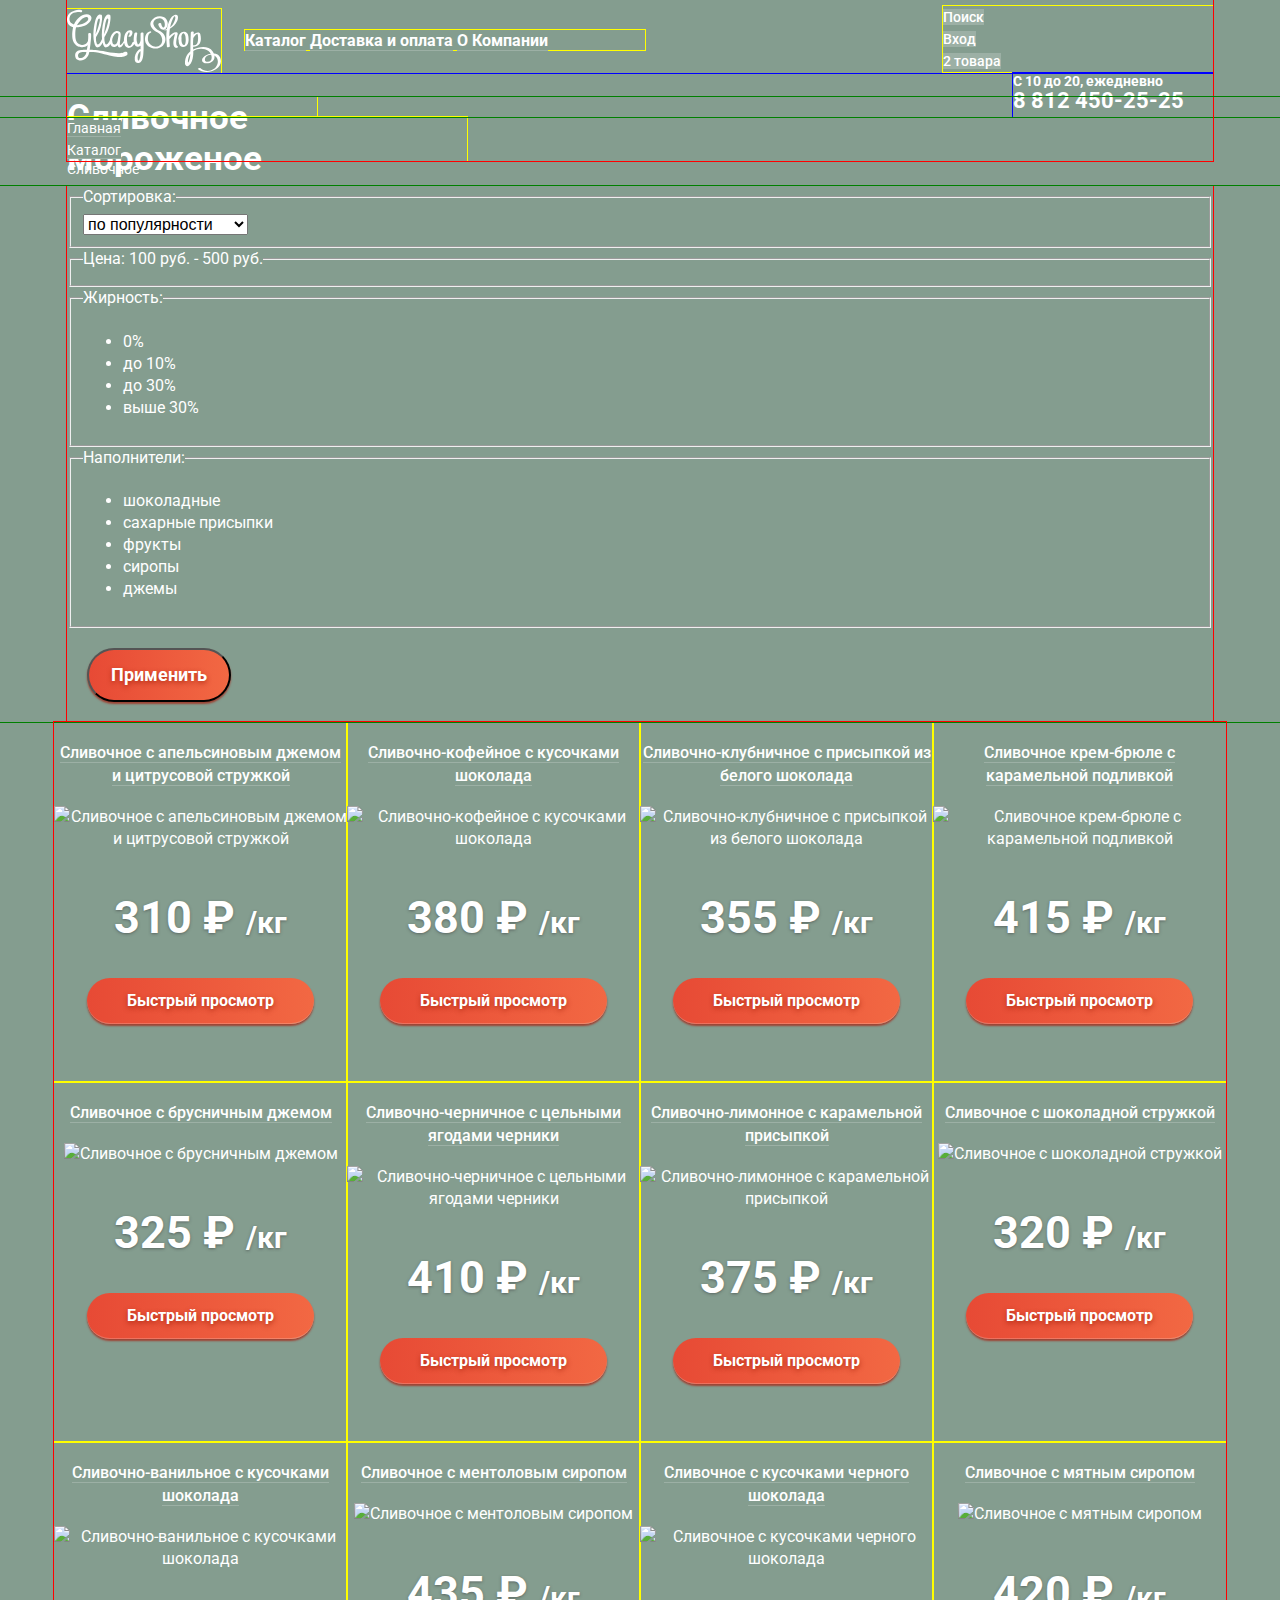
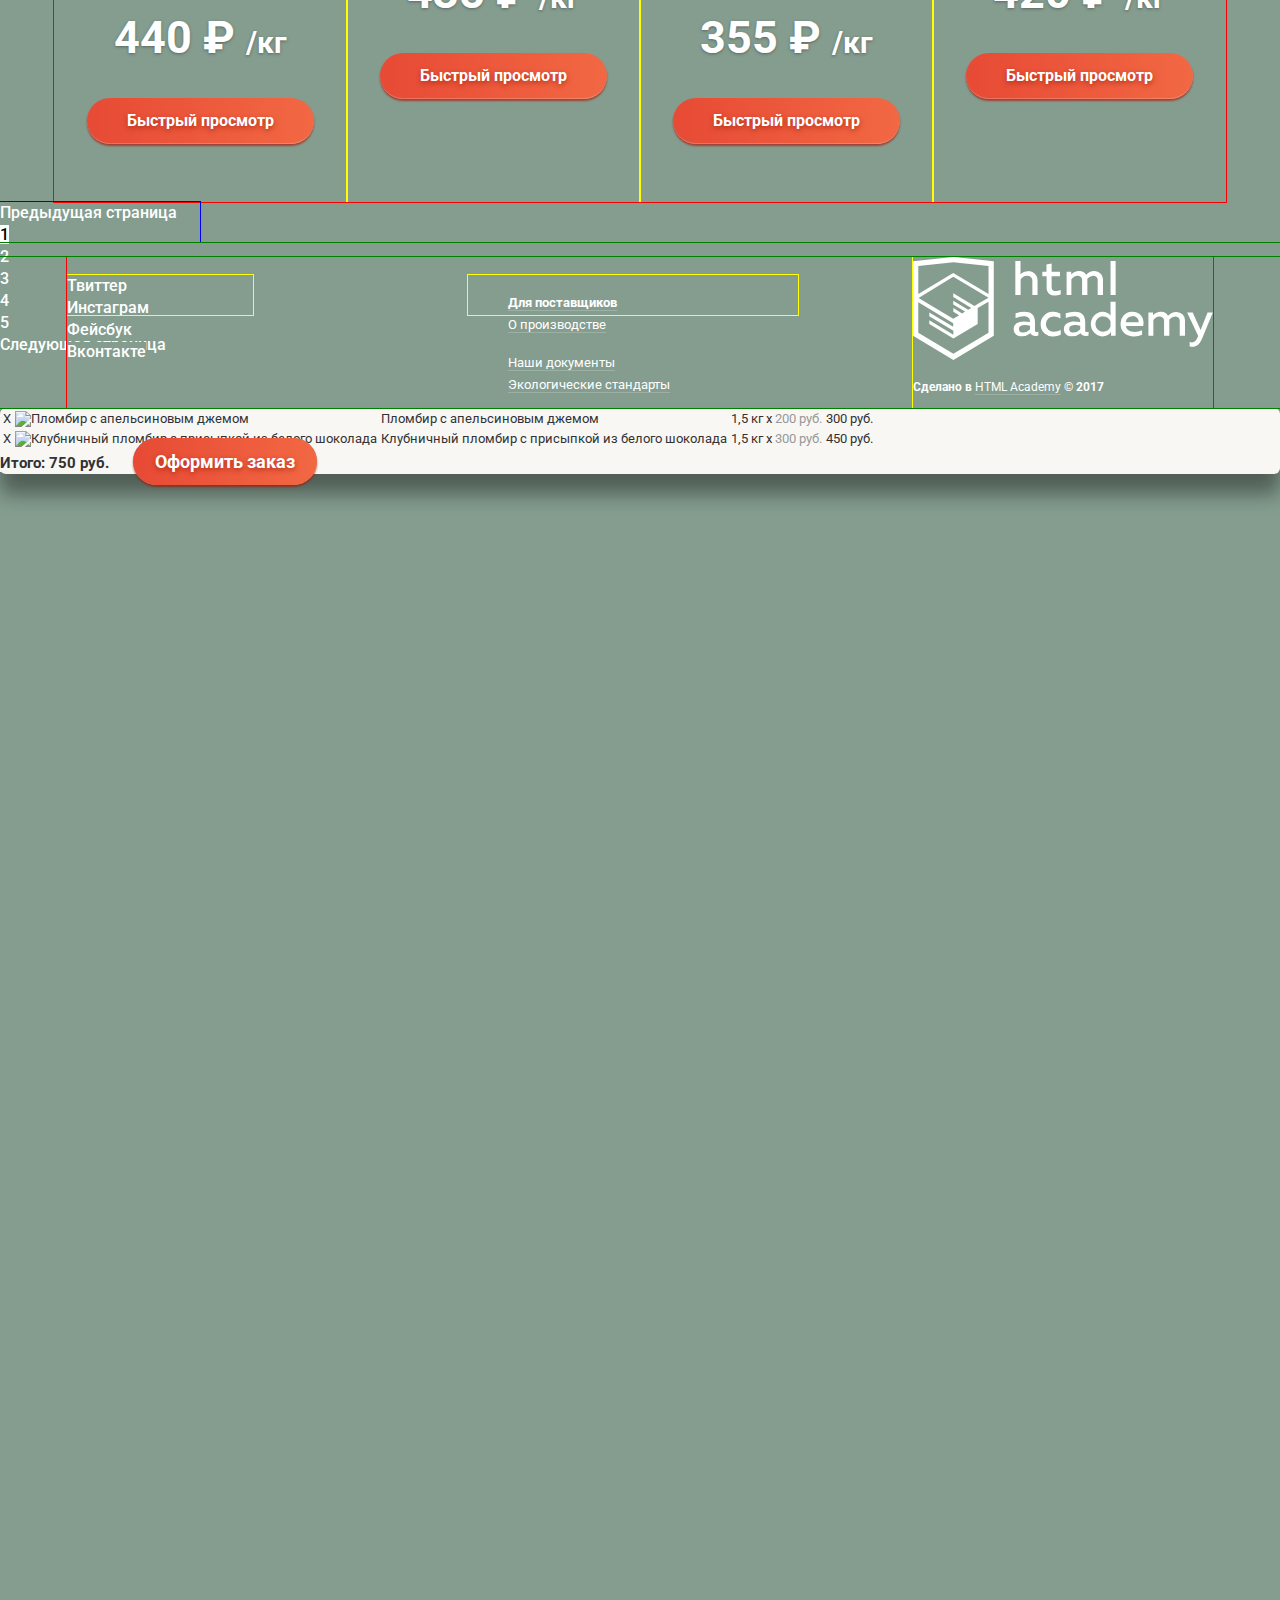
==== commit 4fe76707: "завершено создание макросетки" ====
--- a/catalog.html
+++ b/catalog.html
@@ -10,48 +10,52 @@
   <body>
     <header class="main-header">
       <nav class="main-navigation">
-        <a class="main-header-logo" href="index.html">
-          <img src="img/logo.svg" width="154" height="64" alt="Логотип магазина «Глейси»"/>
-        </a>
-        <ul class="site-navigation">
-          <li class="site-navigation-item">
-            <a class="site-navigation-item-link" href="catalog.html">Каталог</a>
-            <ul class="site-navigation-item-sub-menu">
-              <li>
-                <a href="#1">Новинки</a>
-              </li>
-              <li>
-                <a href="#2">Сливочное</a>
-              </li>
-              <li>
-                <a href="#3">Щербеты</a>
-              </li>
-              <li>
-                <a href="#2">Фруктовый лед</a>
-              </li>
-              <li>
-                <a href="#3">Мелорин</a>
+        <div class="main-navigation-wrapper">
+          <div class="container">
+            <a class="main-header-logo" href="index.html">
+              <img src="img/logo.svg" width="154" height="64" alt="Логотип магазина «Глейси»"/>
+            </a>
+            <ul class="site-navigation">
+              <li class="site-navigation-item-submenu">
+                <a class="site-navigation-item-link" href="catalog.html">Каталог</a>
+                <ul class="catalog-sub-menu">
+                  <li>
+                    <a href="#1">Новинки</a>
+                  </li>
+                  <li>
+                    <a href="#2">Сливочное</a>
+                  </li>
+                  <li>
+                    <a href="#3">Щербеты</a>
+                  </li>
+                  <li>
+                    <a href="#2">Фруктовый лед</a>
+                  </li>
+                  <li>
+                    <a href="#3">Мелорин</a>
+                  </li>
+                </ul>
+              </li>
+              <li class="site-navigation-item">
+                <a class="site-navigation-item-link" href="#">Доставка и оплата</a>
+              </li>
+              <li class="site-navigation-item">
+                <a class="site-navigation-item-link" href="#">О Компании</a>
               </li>
             </ul>
-          </li>
-          <li class="site-navigation-item">
-            <a class="site-navigation-item-link" href="#">Доставка и оплата</a>
-          </li>
-          <li class="site-navigation-item">
-            <a class="site-navigation-item-link" href="#">О Компании</a>
-          </li>
-        </ul>
-        <ul class="user-navigation">
-          <li class="user-navigation-search">
-            <a class="user-navigation-search-link" href="search.html">Поиск</a>
-          </li>
-          <li class="user-navigation-logo">
-            <a class="user-navigation-logo-link" href="login.html">Вход</a>
-          </li>
-          <li class="user-navigation-cart">
-            <a class="user-navigation-cart-link" href="cart.html">2 товара</a>
-          </li>
-        </ul>
+            <ul class="user-navigation">
+              <li class="user-navigation-search">
+                <a class="user-navigation-search-link" href="search.html">Поиск</a>
+              </li>
+              <li class="user-navigation-logo">
+                <a class="user-navigation-logo-link" href="login.html">Вход</a>
+              </li>
+              <li class="user-navigation-cart">
+                <a class="user-navigation-cart-link" href="cart.html">2 товара</a>
+              </li>
+            </ul>
+          </div>
+        </div>
         <p class="main-header-phones">
           С 10 до 20, ежедневно
           <br/>
@@ -59,82 +63,86 @@
         </p>
       </nav>
     </header>
-    <main class="container">
-      <h1 class="page-title">Сливочное мороженое</h1>
-      <ul class="breadcrumbs">
-        <li>
-          <a href="index.html">Главная</a>
-        </li>
-        <li>
-          <a href="catalog.html">Каталог</a>
-        </li>
-        <li class="breadcrumbs-current">Сливочное</li>
-      </ul>
+    <main class="catalog-container">
+      <div class="catalog-container-wrapper">
+        <h1 class="page-title">Сливочное мороженое</h1>
+        <ul class="breadcrumbs">
+          <li>
+            <a href="index.html">Главная</a>
+          </li>
+          <li>
+            <a href="catalog.html">Каталог</a>
+          </li>
+          <li class="breadcrumbs-current">Сливочное</li>
+        </ul>
+      </div>
       <section class="filters">
-        <h2 class="visually-hidden">Фильтр товаров</h2>
-        <form class="filters-form" action="https://echo.htmlacademy.ru" method="get">
-          <fieldset class="filters-fieldset">
-            <legend class="filters-legend">Сортировка:</legend>
-            <label class="visually-hidden" for="sorting-field">Опции сортировки</label>
-            <select id="sorting-field" name="sorting">
-              <option value="1">по популярности</option>
-              <option value="2">сначала недорогие</option>
-              <option value="3">сначала дорогие</option>
-              <option value="4">по жирности</option>
-            </select>
-          </fieldset>
-          <fieldset class="filters-fieldset">
-            <legend class="filters-legend">Цена: 100 руб. - 500 руб.</legend>
-            <!-- Здесь будет ползунок на двух кнопках -->
-          </fieldset>
-          <fieldset class="filters-fieldset">
-            <legend class="filters-legend">Жирность:</legend>
-            <ul class="fatness-list">
-              <li class="filters-option">
-                <input class="visually-hidden filters-input filters-input-radio" id="zero-field" type="radio" name="fat-content" value="zero" checked/>
-                <label for="zero-field">0%</label>
-              </li>
-              <li class="filters-option">
-                <input class="visually-hidden filters-input filters-input-radio" id="to-ten-field" type="radio" name="fat-content" value="to-ten"/>
-                <label for="to-ten-field">до 10%</label>
-              </li>
-              <li class="filters-option">
-                <input class="visually-hidden filters-input filters-input-radio" id="to-thirty-field" type="radio" name="fat-content" value="to-thirty"/>
-                <label for="to-thirty-field">до 30%</label>
-              </li>
-              <li class="filters-option">
-                <input class="visually-hidden filters-input filters-input-radio" id="over-thirty-field" type="radio" name="fat-content" value="over-thirty"/>
-                <label for="over-thirty-field">выше 30%</label>
-              </li>
-            </ul>
-          </fieldset>
-          <fieldset class="filters-fieldset">
-            <legend class="filters-legend">Наполнители:</legend>
-            <ul class="filler-list">
-              <li class="filters-option">
-                <input class="visually-hidden filters-input filters-input-checkbox" id="chocolate-field" type="checkbox" name="chocolate" checked/>
-                <label for="chocolate-field">шоколадные</label>
-              </li>
-              <li class="filters-option">
-                <input class="visually-hidden filters-input filters-input-checkbox" id="sugar-powder-field" type="checkbox" name="sugar-powder" checked/>
-                <label for="sugar-powder-field">сахарные присыпки</label>
-              </li>
-              <li class="filters-option">
-                <input class="visually-hidden filters-input filters-input-checkbox" id="froot-field" type="checkbox" name="froot"/>
-                <label for="froot-field">фрукты</label>
-              </li>
-              <li class="filters-option">
-                <input class="visually-hidden filters-input filters-input-checkbox" id="syrop-field" type="checkbox" name="syrop"/>
-                <label for="syrop-field">сиропы</label>
-              </li>
-              <li class="filters-option">
-                <input class="visually-hidden filters-input filters-input-checkbox" id="jam-field" type="checkbox" name="jam"/>
-                <label for="jam-field">джемы</label>
-              </li>
-            </ul>
-          </fieldset>
-          <button class="button filters-button" type="submit">Применить</button>
-        </form>
+        <div class="filters-wrapper">
+          <h2 class="visually-hidden">Фильтр товаров</h2>
+          <form class="filters-form" action="https://echo.htmlacademy.ru" method="get">
+            <fieldset class="filters-fieldset">
+              <legend class="filters-legend">Сортировка:</legend>
+              <label class="visually-hidden" for="sorting-field">Опции сортировки</label>
+              <select id="sorting-field" name="sorting">
+                <option value="1">по популярности</option>
+                <option value="2">сначала недорогие</option>
+                <option value="3">сначала дорогие</option>
+                <option value="4">по жирности</option>
+              </select>
+            </fieldset>
+            <fieldset class="filters-fieldset">
+              <legend class="filters-legend">Цена: 100 руб. - 500 руб.</legend>
+              <!-- Здесь будет ползунок на двух кнопках -->
+            </fieldset>
+            <fieldset class="filters-fieldset">
+              <legend class="filters-legend">Жирность:</legend>
+              <ul class="fatness-list">
+                <li class="filters-option">
+                  <input class="visually-hidden filters-input filters-input-radio" id="zero-field" type="radio" name="fat-content" value="zero" checked/>
+                  <label for="zero-field">0%</label>
+                </li>
+                <li class="filters-option">
+                  <input class="visually-hidden filters-input filters-input-radio" id="to-ten-field" type="radio" name="fat-content" value="to-ten"/>
+                  <label for="to-ten-field">до 10%</label>
+                </li>
+                <li class="filters-option">
+                  <input class="visually-hidden filters-input filters-input-radio" id="to-thirty-field" type="radio" name="fat-content" value="to-thirty"/>
+                  <label for="to-thirty-field">до 30%</label>
+                </li>
+                <li class="filters-option">
+                  <input class="visually-hidden filters-input filters-input-radio" id="over-thirty-field" type="radio" name="fat-content" value="over-thirty"/>
+                  <label for="over-thirty-field">выше 30%</label>
+                </li>
+              </ul>
+            </fieldset>
+            <fieldset class="filters-fieldset">
+              <legend class="filters-legend">Наполнители:</legend>
+              <ul class="filler-list">
+                <li class="filters-option">
+                  <input class="visually-hidden filters-input filters-input-checkbox" id="chocolate-field" type="checkbox" name="chocolate" checked/>
+                  <label for="chocolate-field">шоколадные</label>
+                </li>
+                <li class="filters-option">
+                  <input class="visually-hidden filters-input filters-input-checkbox" id="sugar-powder-field" type="checkbox" name="sugar-powder" checked/>
+                  <label for="sugar-powder-field">сахарные присыпки</label>
+                </li>
+                <li class="filters-option">
+                  <input class="visually-hidden filters-input filters-input-checkbox" id="froot-field" type="checkbox" name="froot"/>
+                  <label for="froot-field">фрукты</label>
+                </li>
+                <li class="filters-option">
+                  <input class="visually-hidden filters-input filters-input-checkbox" id="syrop-field" type="checkbox" name="syrop"/>
+                  <label for="syrop-field">сиропы</label>
+                </li>
+                <li class="filters-option">
+                  <input class="visually-hidden filters-input filters-input-checkbox" id="jam-field" type="checkbox" name="jam"/>
+                  <label for="jam-field">джемы</label>
+                </li>
+              </ul>
+            </fieldset>
+            <button class="button filters-button" type="submit">Применить</button>
+          </form>
+        </div>
       </section>
       <section class="catalog">
         <h2 class="visually-hidden">Список средств для ухода</h2>
@@ -322,49 +330,51 @@
       </section>
     </main>
     <footer class="main-footer">
-      <ul class="footer-social">
-        <li>
-          <a class="social-button social-button-twitter" href="#" aria-label="Твиттер">Твиттер</a>
-        </li>
-        <li>
-          <a class="social-button social-button-instagram" href="#" aria-label="Инстаграм">Инстаграм</a>
-        </li>
-        <li>
-          <a class="social-button social-button-facebook" href="#" aria-label="Фейсбук">Фейсбук</a>
-        </li>
-        <li>
-          <a class="social-button social-button-vkontakte" href="#" aria-label="Вконтакте">Вконтакте</a>
-        </li>
-      </ul>
-      <div class="footer-documents">
-        <ul class="footer-documents-list">
-          <li class="footer-documents-item footer-documents-item-heart">
-            <a href="#">Для поставщиков</a>
-          </li>
-          <li class="footer-documents-item">
-            <a href="#">О производстве</a>
+      <div class="container">
+        <ul class="footer-social">
+          <li>
+            <a class="social-button social-button-twitter" href="#" aria-label="Твиттер">Твиттер</a>
+          </li>
+          <li>
+            <a class="social-button social-button-instagram" href="#" aria-label="Инстаграм">Инстаграм</a>
+          </li>
+          <li>
+            <a class="social-button social-button-facebook" href="#" aria-label="Фейсбук">Фейсбук</a>
+          </li>
+          <li>
+            <a class="social-button social-button-vkontakte" href="#" aria-label="Вконтакте">Вконтакте</a>
           </li>
         </ul>
-        <ul class="footer-documents-list">
-          <li class="footer-documents-item">
-            <a href="#">Наши документы</a>
-          </li>
-          <li class="footer-documents-item">
-            <a href="#">Экологические стандарты</a>
-          </li>
-        </ul>
-      </div>
-      <div class="footer-copyright">
-        <a href="https://htmlacademy.ru/intensive/htmlcss">
-          <img src="img/logo-htmlacademy.svg" width="300" height="102" alt="Логотип «HTML Academy»"/>
-        </a>
-        <p class="footer-copyright-madein">
-          <b>
-            Сделано в
-            <a href="https://htmlacademy.ru/intensive/htmlcss">HTML Academy</a>
-            &copy; 2017
-          </b>
-        </p>
+        <div class="footer-documents">
+          <ul class="footer-documents-list">
+            <li class="footer-documents-item footer-documents-item-heart">
+              <a href="#">Для поставщиков</a>
+            </li>
+            <li class="footer-documents-item">
+              <a href="#">О производстве</a>
+            </li>
+          </ul>
+          <ul class="footer-documents-list">
+            <li class="footer-documents-item">
+              <a href="#">Наши документы</a>
+            </li>
+            <li class="footer-documents-item">
+              <a href="#">Экологические стандарты</a>
+            </li>
+          </ul>
+        </div>
+        <div class="footer-copyright">
+          <a href="https://htmlacademy.ru/intensive/htmlcss">
+            <img src="img/logo-htmlacademy.svg" width="300" height="102" alt="Логотип «HTML Academy»"/>
+          </a>
+          <p class="footer-copyright-madein">
+            <b>
+              Сделано в
+              <a href="https://htmlacademy.ru/intensive/htmlcss">HTML Academy</a>
+              &copy; 2017
+            </b>
+          </p>
+        </div>
       </div>
     </footer>
     <section class="modal modal-products">
--- a/css/style.css
+++ b/css/style.css
@@ -16,6 +16,26 @@
   text-decoration: none;
   color: #ffffff;
   background-color: #849d8f;
+}
+
+img {
+  max-width: 100%;
+  height: auto;
+}
+
+.visually-hidden:not(:focus):not(:active),
+input[type="checkbox"].visually-hidden,
+input[type="radio"].visually-hidden {
+  position: absolute;
+  width: 1px;
+  height: 1px;
+  margin: -1px;
+  border: 0;
+  padding: 0;
+  white-space: nowrap;
+  clip-path: inset(100%);
+  clip: rect(0 0 0 0);
+  overflow: hidden;
 }
 
 .button {
@@ -50,11 +70,6 @@
   list-style: none;
 }
 
-.site-navigation>li {
-  display: inline-block;
-  position: relative;
-}
-
 .site-navigation a {
   font-size: 16px;
   line-height: 18px;
@@ -77,13 +92,18 @@
   box-shadow: inset 0px 2px 1px 0px rgba(105, 105, 105, 0.004);
 }
 
-.site-navigation-item-sub-menu {
+.site-navigation>li {
+  display: inline-block;
+  position: relative;
+}
+
+.catalog-sub-menu {
   position: absolute;
   display: none;
   list-style: none;
 }
 
-.site-navigation>li:hover .site-navigation-item-sub-menu {
+.site-navigation-item-submenu:hover .catalog-sub-menu {
   display: block;
 }
 
@@ -563,4 +583,457 @@
   font-weight: 700;
   color: #323232;
   background-color: #f8f7f4;
-}+}
+
+/* ----- Стили для сеток ----- */
+
+html,
+body {
+  min-width: 1200px;
+  min-height: 3200px;
+}
+
+body {
+  /* --- временно для сетки --- */
+  /*background-image: url(../img/gllacy-index-grid.jpg);*/
+  /*background-image: url(../img/gllacy-catalog-grid.jpg);*/
+  background-size: 1200px auto;
+  background-repeat: no-repeat;
+  background-position: top center;
+}
+
+.main-header {
+  /* --- временно для сетки --- */
+  background: transparent;
+  outline: 1px solid green;
+}
+
+.main-navigation {
+  display: flex;
+  flex-direction: column;
+  align-items: flex-end;
+  margin: 0 auto;
+  padding: 0;
+  width: 1146px;
+  /* --- временно для сетки --- */
+  background: transparent;
+  outline: 1px solid red;
+}
+
+.main-navigation-wrapper {
+  margin: 0;
+  padding: 0;
+  width: 100%;
+  /* --- временно для сетки --- */
+  /*min-height: 74px;*/
+  background: transparent;
+  outline: 1px solid blue;
+}
+
+.main-header-phones {
+  margin: 0;
+  padding: 0;
+  /*временно*/
+  min-width: 200px;
+  min-height: 44px;
+  background: transparent;
+  outline: 1px solid blue;
+}
+
+.main-navigation-wrapper .container {
+  display: flex;
+  align-items: center;
+  margin: 0;
+  padding: 0;
+}
+
+.main-header-logo {
+  width: 154px;
+  height: 64px;
+  margin: 0;
+  margin-top: 9px;
+  margin-right: 24px;
+  /*временно*/
+  background: transparent;
+  outline: 1px solid yellow;
+}
+
+.site-navigation {
+  margin: 0;
+  margin-top: 6px;
+  padding: 0;
+  list-style: none;
+  /*временно*/
+  min-width: 400px;
+  height: 20px;
+  background: transparent;
+  outline: 1px solid yellow;
+}
+
+.user-navigation {
+  margin: 0;
+  margin-top: 5px;
+  margin-left: auto;
+  padding: 0;
+  list-style: none;
+  /*временно*/
+  min-width: 270px;
+  min-height: 35px;
+  background: transparent;
+  outline: 1px solid yellow;
+}
+
+.main-container {
+  /* --- временно для сетки --- */
+  outline: 1px solid green;
+}
+
+.offer-list {
+  display: flex;
+  flex-direction: column;
+  align-items: center;
+  margin: 0 auto;
+  margin-top: -120px;
+  padding: 0;
+  width: 1146px;
+  /* --- временно для сетки --- */
+  min-height: 900px;
+  background: transparent;
+  outline: 1px solid red;
+}
+
+.offer-item {
+  margin: 0;
+  /*временно*/
+  width: 100%;
+  height: 100%;
+  background: transparent;
+  outline: 1px solid yellow;
+}
+
+.bunners-list {
+  display: flex;
+  flex-direction: row;
+  justify-content: space-between;
+  margin: 0 auto;
+  margin-top: -250px;
+  margin-bottom: 30px;
+  padding: 0;
+  width: 1146px;
+  /* --- временно для сетки --- */
+  min-height: 230px;
+  background: transparent;
+  outline: 1px solid red;
+}
+
+.bunners-item {
+  margin: 0;
+  padding: 0;
+  /*временно*/
+  width: 560px;
+  height: 229px;
+  background: transparent;
+  outline: 1px solid yellow;
+}
+
+.catalog-list {
+  display: flex;
+  flex-direction: row;
+  flex-wrap: wrap;
+  justify-content: space-around;
+  margin: 0 auto;
+  padding: 0;
+  width: 1172px;
+  /* --- временно для сетки --- */
+  background: transparent;
+  outline: 1px solid red;
+}
+
+.catalog-item {
+  margin: 0;
+/*  margin-top: -20px;*/
+  padding: 0;
+  /*временно*/
+  width: 293px;
+  height: 360px;
+  background: transparent;
+  outline: 1px solid yellow;
+}
+
+.features {
+  margin: 0 auto;
+  margin-top: -35px;
+  margin-bottom: 40px;
+  padding: 0;
+  width: 1146px;
+  min-height: 306px;
+  /*временно*/
+  background: transparent;
+  outline: 1px solid green;
+}
+
+.features-wrapper {
+  display: flex;
+  flex-direction: column;
+  margin: 0;
+  padding: 25px 20px;
+  /* --- временно для сетки --- */
+  background: transparent;
+  outline: 1px solid blue;
+}
+
+.features-wrapper p {
+  margin: 0;
+  margin-bottom: 8px;
+  padding: 0;
+  /* --- временно для сетки --- */
+  background: transparent;
+  outline: 1px solid red;
+}
+
+.features-list-container {
+  /* --- временно для сетки --- */
+  background: transparent;
+  outline: 1px solid red;
+}
+
+.features-list {
+  display: flex;
+  flex-direction: row;
+  flex-wrap: wrap;
+  justify-content: space-between;
+  margin: 0;
+  padding: 0;
+  /* --- временно для сетки --- */
+  background: transparent;
+}
+
+.features-item {
+  margin: 0;
+  padding: 0;
+  /*временно*/
+  width: 545px;
+  height: 95px;
+  background: transparent;
+  outline: 1px solid yellow;
+}
+
+.miscellanea {
+  margin: 0 auto;
+  margin-bottom: 40px;
+  padding: 0;
+  width: 1146px;
+  min-height: 220px;
+  /*временно*/
+  background: transparent;
+  outline: 1px solid green;
+}
+
+.miscellanea-list {
+  display: flex;
+  flex-direction: row;
+  justify-content: space-between;
+  margin: 0;
+  padding: 0;
+  /* --- временно для сетки --- */
+  background: transparent;
+}
+
+.miscellanea-item {
+  margin: 0;
+  padding: 0;
+  /*временно*/
+  width: 560px;
+  height: 220px;
+  background: transparent;
+  outline: 1px solid yellow;
+}
+
+.contacts {
+  margin: 0 auto;
+  padding: 0;
+  width: 1200px;
+  height: 430px;
+  /*временно*/
+  background: transparent;
+  outline: 1px solid green;
+}
+
+.contacts-wrapper {
+  display: flex;
+  flex-direction: row;
+  margin: 0;
+  padding: 0;
+  /* --- временно для сетки --- */
+  background: transparent;
+}
+
+.contacts-map {
+  margin: 0;
+  padding: 0;
+  width: 1200px;
+  height: 430px;
+  /*временно*/
+  background: transparent;
+  outline: 1px solid yellow;
+}
+
+.contacts-wrapper .container {
+  margin: 0;
+  padding: 0;
+  margin-top: 62px;
+  margin-left: -329px;
+  width: 302px;
+  height: 305px;
+  /*временно*/
+  background: transparent;
+  outline: 1px solid yellow;
+}
+
+.main-footer {
+  margin: 0;
+  margin-top: 15px;
+  padding: 0;
+  /*временно*/
+  background: transparent;
+  outline: 1px solid green;
+}
+
+.main-footer .container {
+  display: flex;
+  flex-direction: row;
+  margin: 0 auto;
+  padding: 0;
+  width: 1146px;
+  min-height: 60px;
+  /*временно*/
+  background: transparent;
+  outline: 1px solid red;
+}
+
+.footer-social {
+  margin: 0;
+  margin-top: 18px;
+  margin-right: 215px;
+  padding: 0;
+  /*временно*/
+  min-width: 186px;
+  height: 40px;
+  background: transparent;
+  outline: 1px solid yellow;
+}
+
+.footer-documents {
+  margin: 0;
+  margin-top: 18px;
+  padding: 0;
+  /*временно*/
+  min-width: 330px;
+  height: 40px;
+  background: transparent;
+  outline: 1px solid yellow;
+}
+
+.footer-copyright {
+  margin: 0;
+  margin-left: auto;
+  padding: 0;
+  /*временно*/
+  min-width: 195px;
+  background: transparent;
+  outline: 1px solid yellow;
+}
+
+.catalog-container {
+  margin: 0;
+  margin-top: -20px;
+  padding: 0;
+  /*временно*/
+  min-height: 60px;
+  background: transparent;
+  outline: 1px solid green;
+}
+
+.catalog-container-wrapper {
+  display: flex;
+  flex-direction: column;
+  margin: 0 auto;
+  margin-bottom: 25px;
+  padding: 0;
+  width: 1146px;
+  min-height: 60px;
+  /*временно*/
+  background: transparent;
+  outline: 1px solid red;
+}
+
+.page-title {
+  margin: 0;
+  padding: 0;
+  /*временно*/
+  width: 250px;
+  height: 20px;
+  background: transparent;
+  outline: 1px solid yellow;
+}
+
+.breadcrumbs {
+  margin: 0;
+  padding: 0;
+  /*временно*/
+  width: 400px;
+  height: 44px;
+  background: transparent;
+  outline: 1px solid yellow;
+}
+
+.filters {
+  margin: 0;
+  padding: 0;
+  /*временно*/
+  background: transparent;
+  outline: 1px solid green;
+}
+
+.filters-wrapper {
+  margin: 0 auto;
+  padding: 0;
+  width: 1146px;
+/*временно*/
+  min-height: 130;
+  background: transparent;
+  outline: 1px solid red;
+}
+
+.filters-wrapper .container {
+  margin: 0;
+  margin-bottom: 30px;
+  padding: 0;
+  width: 860px;
+  height: 134px;
+  background: transparent;
+  outline: 1px solid blue;
+}
+
+.pagination-list-wrapper {
+  display: flex;
+  flex-direction: row-reverse;
+  margin: 0 auto;
+  margin-top: 50px;
+  margin-bottom: 40px;
+  padding: 0;
+  width: 1146px;
+/*временно*/
+  min-height: 130;
+  background: transparent;
+  outline: 1px solid red;
+}
+.pagination-list {
+  margin: 0;
+  padding: 0;
+  /*временно*/
+  width: 200px;
+  height: 40px;
+  background: transparent;
+  outline: 1px solid blue;
+}
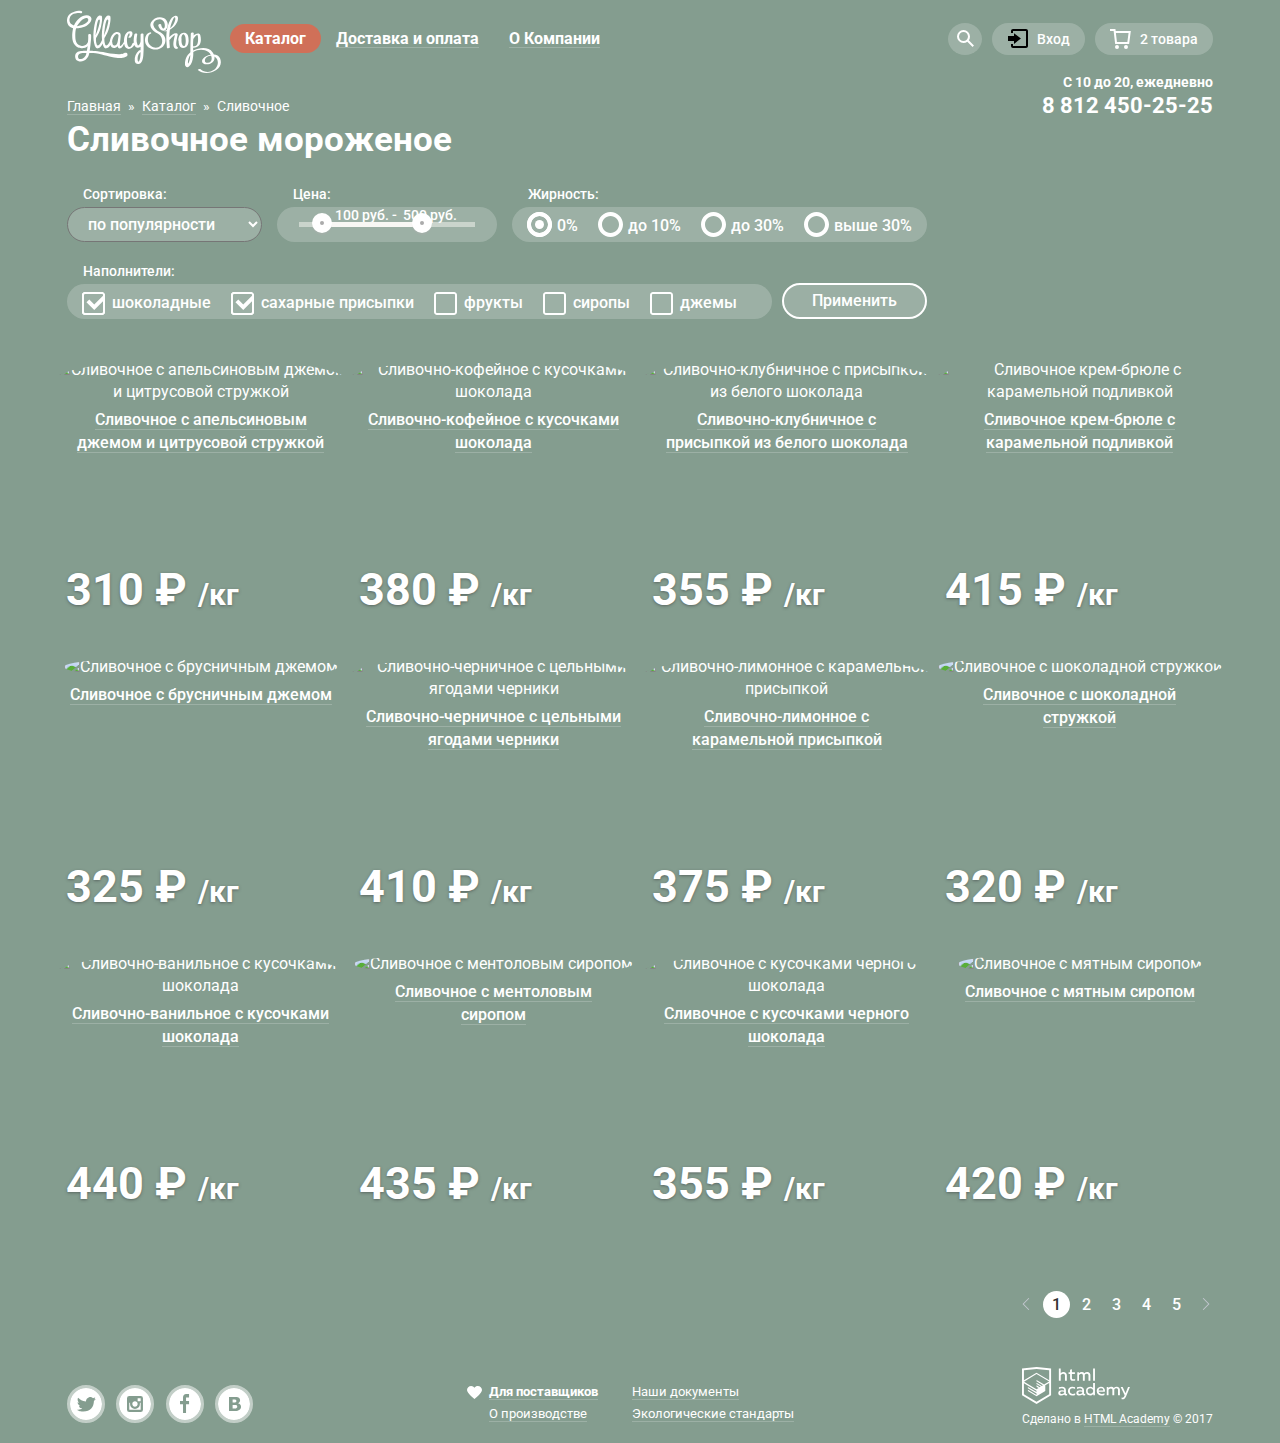
==== commit a06d689e: "черновой вариант сайта для дедлайна наставника" ====
--- a/catalog.html
+++ b/catalog.html
@@ -8,16 +8,16 @@
     <link rel="stylesheet" href="css/style.css"/>
   </head>
   <body>
-    <header class="main-header">
-      <nav class="main-navigation">
-        <div class="main-navigation-wrapper">
-          <div class="container">
-            <a class="main-header-logo" href="index.html">
+    <div class="site-wrapper site-wrapper-inner-page">
+      <div class="container">
+        <header class="main-header-inner">
+          <nav class="main-navigation">
+            <a class="main-header-logo">
               <img src="img/logo.svg" width="154" height="64" alt="Логотип магазина «Глейси»"/>
             </a>
             <ul class="site-navigation">
               <li class="site-navigation-item-submenu">
-                <a class="site-navigation-item-link" href="catalog.html">Каталог</a>
+                <a class="site-navigation-item-link-active" href="catalog.html">Каталог</a>
                 <ul class="catalog-sub-menu">
                   <li>
                     <a href="#1">Новинки</a>
@@ -45,7 +45,9 @@
             </ul>
             <ul class="user-navigation">
               <li class="user-navigation-search">
-                <a class="user-navigation-search-link" href="search.html">Поиск</a>
+                <a class="user-navigation-search-link" href="search.html">
+                  <span class="visually-hidden">Поиск</span>
+                </a>
               </li>
               <li class="user-navigation-logo">
                 <a class="user-navigation-logo-link" href="login.html">Вход</a>
@@ -54,299 +56,357 @@
                 <a class="user-navigation-cart-link" href="cart.html">2 товара</a>
               </li>
             </ul>
+            <p class="main-header-phones">
+              <span class="main-header-phones-shedule">С 10 до 20, ежедневно</span>
+              <span class="main-header-phones-number">8 812 450-25-25</span>
+            </p>
+          </nav>
+        </header>
+        <main class="main-wrapper">
+          <h2 class="visually-hidden">Список средств для ухода</h2>
+          <div class="catalog-navigation">
+            <h1 class="page-title">Сливочное мороженое</h1>
+            <ul class="breadcrumbs">
+              <li>
+                <a href="index.html">Главная</a>
+              </li>
+              <li>
+                <a href="catalog.html">Каталог</a>
+              </li>
+              <li class="breadcrumbs-current">Сливочное</li>
+            </ul>
           </div>
-        </div>
-        <p class="main-header-phones">
-          С 10 до 20, ежедневно
-          <br/>
-          <span class="main-header-phones-number">8 812 450-25-25</span>
-        </p>
-      </nav>
-    </header>
-    <main class="catalog-container">
-      <div class="catalog-container-wrapper">
-        <h1 class="page-title">Сливочное мороженое</h1>
-        <ul class="breadcrumbs">
-          <li>
-            <a href="index.html">Главная</a>
-          </li>
-          <li>
-            <a href="catalog.html">Каталог</a>
-          </li>
-          <li class="breadcrumbs-current">Сливочное</li>
-        </ul>
-      </div>
-      <section class="filters">
-        <div class="filters-wrapper">
-          <h2 class="visually-hidden">Фильтр товаров</h2>
-          <form class="filters-form" action="https://echo.htmlacademy.ru" method="get">
-            <fieldset class="filters-fieldset">
-              <legend class="filters-legend">Сортировка:</legend>
-              <label class="visually-hidden" for="sorting-field">Опции сортировки</label>
-              <select id="sorting-field" name="sorting">
-                <option value="1">по популярности</option>
-                <option value="2">сначала недорогие</option>
-                <option value="3">сначала дорогие</option>
-                <option value="4">по жирности</option>
-              </select>
-            </fieldset>
-            <fieldset class="filters-fieldset">
-              <legend class="filters-legend">Цена: 100 руб. - 500 руб.</legend>
-              <!-- Здесь будет ползунок на двух кнопках -->
-            </fieldset>
-            <fieldset class="filters-fieldset">
-              <legend class="filters-legend">Жирность:</legend>
-              <ul class="fatness-list">
-                <li class="filters-option">
-                  <input class="visually-hidden filters-input filters-input-radio" id="zero-field" type="radio" name="fat-content" value="zero" checked/>
-                  <label for="zero-field">0%</label>
-                </li>
-                <li class="filters-option">
-                  <input class="visually-hidden filters-input filters-input-radio" id="to-ten-field" type="radio" name="fat-content" value="to-ten"/>
-                  <label for="to-ten-field">до 10%</label>
-                </li>
-                <li class="filters-option">
-                  <input class="visually-hidden filters-input filters-input-radio" id="to-thirty-field" type="radio" name="fat-content" value="to-thirty"/>
-                  <label for="to-thirty-field">до 30%</label>
-                </li>
-                <li class="filters-option">
-                  <input class="visually-hidden filters-input filters-input-radio" id="over-thirty-field" type="radio" name="fat-content" value="over-thirty"/>
-                  <label for="over-thirty-field">выше 30%</label>
-                </li>
-              </ul>
-            </fieldset>
-            <fieldset class="filters-fieldset">
-              <legend class="filters-legend">Наполнители:</legend>
-              <ul class="filler-list">
-                <li class="filters-option">
-                  <input class="visually-hidden filters-input filters-input-checkbox" id="chocolate-field" type="checkbox" name="chocolate" checked/>
-                  <label for="chocolate-field">шоколадные</label>
-                </li>
-                <li class="filters-option">
-                  <input class="visually-hidden filters-input filters-input-checkbox" id="sugar-powder-field" type="checkbox" name="sugar-powder" checked/>
-                  <label for="sugar-powder-field">сахарные присыпки</label>
-                </li>
-                <li class="filters-option">
-                  <input class="visually-hidden filters-input filters-input-checkbox" id="froot-field" type="checkbox" name="froot"/>
-                  <label for="froot-field">фрукты</label>
-                </li>
-                <li class="filters-option">
-                  <input class="visually-hidden filters-input filters-input-checkbox" id="syrop-field" type="checkbox" name="syrop"/>
-                  <label for="syrop-field">сиропы</label>
-                </li>
-                <li class="filters-option">
-                  <input class="visually-hidden filters-input filters-input-checkbox" id="jam-field" type="checkbox" name="jam"/>
-                  <label for="jam-field">джемы</label>
-                </li>
-              </ul>
-            </fieldset>
-            <button class="button filters-button" type="submit">Применить</button>
-          </form>
-        </div>
-      </section>
-      <section class="catalog">
-        <h2 class="visually-hidden">Список средств для ухода</h2>
-        <ul class="catalog-list">
-          <li class="catalog-item">
-            <h3>
-              <a href="catalog-item.html">Сливочное с апельсиновым джемом и цитрусовой стружкой</a>
-            </h3>
-            <p>
-              <img src="img/product-1.jpg" width="267" height="267" alt="Сливочное с апельсиновым джемом и цитрусовой стружкой"/>
-            </p>
-            <p class="catalog-price">
-              310 ₽
-              <span class="catalog-weight">/кг</span>
-            </p>
-            <a class="button catalog-button" href="#">Быстрый просмотр</a>
-          </li>
-          <li class="catalog-item">
-            <h3>
-              <a href="catalog-item.html">Сливочно-кофейное с кусочками шоколада</a>
-            </h3>
-            <p>
-              <img src="img/product-2.jpg" width="267" height="267" alt="Сливочно-кофейное с кусочками шоколада"/>
-            </p>
-            <p class="catalog-price">
-              380 ₽
-              <span class="catalog-weight">/кг</span>
-            </p>
-            <a class="button catalog-button" href="#">Быстрый просмотр</a>
-          </li>
-          <li class="catalog-item">
-            <h3>
-              <a href="catalog-item.html">Сливочно-клубничное с присыпкой из белого шоколада</a>
-            </h3>
-            <p>
-              <img src="img/product-3.jpg" width="267" height="267" alt="Сливочно-клубничное с присыпкой из белого шоколада"/>
-            </p>
-            <p class="catalog-price">
-              355 ₽
-              <span class="catalog-weight">/кг</span>
-            </p>
-            <a class="button catalog-button" href="#">Быстрый просмотр</a>
-          </li>
-          <li class="catalog-item">
-            <h3>
-              <a href="catalog-item.html">Сливочное крем-брюле с карамельной подливкой</a>
-            </h3>
-            <p>
-              <img src="img/product-4.jpg" width="267" height="267" alt="Сливочное крем-брюле с карамельной подливкой"/>
-            </p>
-            <p class="catalog-price">
-              415 ₽
-              <span class="catalog-weight">/кг</span>
-            </p>
-            <a class="button catalog-button" href="#">Быстрый просмотр</a>
-          </li>
-          <li class="catalog-item">
-            <h3>
-              <a href="catalog-item.html">Сливочное с брусничным джемом</a>
-            </h3>
-            <p>
-              <img src="img/product-5.jpg" width="267" height="267" alt="Сливочное с брусничным джемом "/>
-            </p>
-            <p class="catalog-price">
-              325 ₽
-              <span class="catalog-weight">/кг</span>
-            </p>
-            <a class="button catalog-button" href="#">Быстрый просмотр</a>
-          </li>
-          <li class="catalog-item">
-            <h3>
-              <a href="catalog-item.html">Сливочно-черничное с цельными ягодами черники</a>
-            </h3>
-            <p>
-              <img src="img/product-6.jpg" width="267" height="267" alt="Сливочно-черничное с цельными ягодами черники "/>
-            </p>
-            <p class="catalog-price">
-              410 ₽
-              <span class="catalog-weight">/кг</span>
-            </p>
-            <a class="button catalog-button" href="#">Быстрый просмотр</a>
-          </li>
-          <li class="catalog-item">
-            <h3>
-              <a href="catalog-item.html">Сливочно-лимонное с карамельной присыпкой</a>
-            </h3>
-            <p>
-              <img src="img/product-7.jpg" width="267" height="267" alt="Сливочно-лимонное с карамельной присыпкой"/>
-            </p>
-            <p class="catalog-price">
-              375 ₽
-              <span class="catalog-weight">/кг</span>
-            </p>
-            <a class="button catalog-button" href="#">Быстрый просмотр</a>
-          </li>
-          <li class="catalog-item">
-            <h3>
-              <a href="catalog-item.html">Сливочное с шоколадной стружкой</a>
-            </h3>
-            <p>
-              <img src="img/product-8.jpg" width="267" height="267" alt="Сливочное с шоколадной стружкой"/>
-            </p>
-            <p class="catalog-price">
-              320 ₽
-              <span class="catalog-weight">/кг</span>
-            </p>
-            <a class="button catalog-button" href="#">Быстрый просмотр</a>
-          </li>
-          <li class="catalog-item">
-            <h3>
-              <a href="catalog-item.html">Сливочно-ванильное с кусочками шоколада</a>
-            </h3>
-            <p>
-              <img src="img/product-9.jpg" width="267" height="267" alt="Сливочно-ванильное с кусочками шоколада "/>
-            </p>
-            <p class="catalog-price">
-              440 ₽
-              <span class="catalog-weight">/кг</span>
-            </p>
-            <a class="button catalog-button" href="#">Быстрый просмотр</a>
-          </li>
-          <li class="catalog-item">
-            <h3>
-              <a href="catalog-item.html">Сливочноe с ментоловым сиропом</a>
-            </h3>
-            <p>
-              <img src="img/product-10.jpg" width="267" height="267" alt="Сливочноe с ментоловым сиропом"/>
-            </p>
-            <p class="catalog-price">
-              435 ₽
-              <span class="catalog-weight">/кг</span>
-            </p>
-            <a class="button catalog-button" href="#">Быстрый просмотр</a>
-          </li>
-          <li class="catalog-item">
-            <h3>
-              <a href="catalog-item.html">Сливочное с кусочками черного шоколада</a>
-            </h3>
-            <p>
-              <img src="img/product-11.jpg" width="267" height="267" alt="Сливочное с кусочками черного шоколада"/>
-            </p>
-            <p class="catalog-price">
-              355 ₽
-              <span class="catalog-weight">/кг</span>
-            </p>
-            <a class="button catalog-button" href="#">Быстрый просмотр</a>
-          </li>
-          <li class="catalog-item">
-            <h3>
-              <a href="catalog-item.html">Сливочное с мятным сиропом</a>
-            </h3>
-            <p>
-              <img src="img/product-12.jpg" width="267" height="267" alt="Сливочное с мятным сиропом"/>
-            </p>
-            <p class="catalog-price">
-              420 ₽
-              <span class="catalog-weight">/кг</span>
-            </p>
-            <a class="button catalog-button" href="#">Быстрый просмотр</a>
-          </li>
-        </ul>
-        <ul class="pagination-list">
-          <li class="pagination-item pagination-item-prev">
-            <a class="pagination-item-prev-icon" href="#" aria-label="Перейти на предыдущую страницу">Предыдущая страница</a>
-          </li>
-          <li class="pagination-item pagination-item-current">
-            <a>1</a>
-          </li>
-          <li class="pagination-item">
-            <a href="#" aria-label="Выбрать страницу 2">2</a>
-          </li>
-          <li class="pagination-item">
-            <a href="#" aria-label="Выбрать страницу 3">3</a>
-          </li>
-          <li class="pagination-item">
-            <a href="#" aria-label="Выбрать страницу 4">4</a>
-          </li>
-          <li class="pagination-item">
-            <a href="#" aria-label="Выбрать страницу 5">5</a>
-          </li>
-          <li class="pagination-item pagination-item-next">
-            <a class="pagination-item-next-icon" href="#" aria-label="Перейти на следующую страницу">Следующая страница</a>
-          </li>
-        </ul>
-      </section>
-    </main>
-    <footer class="main-footer">
-      <div class="container">
-        <ul class="footer-social">
-          <li>
-            <a class="social-button social-button-twitter" href="#" aria-label="Твиттер">Твиттер</a>
-          </li>
-          <li>
-            <a class="social-button social-button-instagram" href="#" aria-label="Инстаграм">Инстаграм</a>
-          </li>
-          <li>
-            <a class="social-button social-button-facebook" href="#" aria-label="Фейсбук">Фейсбук</a>
-          </li>
-          <li>
-            <a class="social-button social-button-vkontakte" href="#" aria-label="Вконтакте">Вконтакте</a>
-          </li>
-        </ul>
-        <div class="footer-documents">
-          <ul class="footer-documents-list">
+          <section class="filters">
+            <h2 class="visually-hidden">Фильтр товаров</h2>
+            <form class="filters-form" action="https://echo.htmlacademy.ru" method="get">
+              <fieldset class="filters-fieldset-sorting">
+                <legend class="filters-legend">Сортировка:</legend>
+                <label class="visually-hidden" for="sorting-field">Опции сортировки</label>
+                <select class="sorting-select" id="sorting-field" name="sorting">
+                  <option value="1">по популярности</option>
+                  <option value="2">сначала недорогие</option>
+                  <option value="3">сначала дорогие</option>
+                  <option value="4">по жирности</option>
+                </select>
+              </fieldset>
+              <fieldset class="filters-fieldset-range">
+                <legend class="filters-legend">Цена:</legend>
+                <!-- Здесь будет ползунок на двух кнопках -->
+                <div class="range-filter">
+                  <div class="price-controls">
+                    <label class="min-price">
+                      <input name="min-price" type="text" value="100"/>
+                      руб. -
+                    </label>
+                    <label class="max-price">
+                      <input name="max-price" type="text" value="500"/>
+                      руб.
+                    </label>
+                  </div>
+                  <div class="range-controls">
+                    <div class="scale">
+                      <div class="bar" style="margin-left: 18%; width: 50%"></div>
+                    </div>
+                    <div class="toggle toggle-min"></div>
+                    <div class="toggle toggle-max"></div>
+                  </div>
+                </div>
+              </fieldset>
+              <fieldset class="filters-fieldset-fat">
+                <legend class="filters-legend">Жирность:</legend>
+                <ul class="fatness-list">
+                  <li class="filters-option">
+                    <input class="visually-hidden filters-input filters-input-radio" id="zero-field" type="radio" name="fat-content" value="zero" checked/>
+                    <label for="zero-field">0%</label>
+                  </li>
+                  <li class="filters-option">
+                    <input class="visually-hidden filters-input filters-input-radio" id="to-ten-field" type="radio" name="fat-content" value="to-ten"/>
+                    <label for="to-ten-field">до 10%</label>
+                  </li>
+                  <li class="filters-option">
+                    <input class="visually-hidden filters-input filters-input-radio" id="to-thirty-field" type="radio" name="fat-content" value="to-thirty"/>
+                    <label for="to-thirty-field">до 30%</label>
+                  </li>
+                  <li class="filters-option">
+                    <input class="visually-hidden filters-input filters-input-radio" id="over-thirty-field" type="radio" name="fat-content" value="over-thirty"/>
+                    <label for="over-thirty-field">выше 30%</label>
+                  </li>
+                </ul>
+              </fieldset>
+              <fieldset class="filters-fieldset-filler">
+                <legend class="filters-legend">Наполнители:</legend>
+                <ul class="filler-list">
+                  <li class="filters-option">
+                    <input class="visually-hidden filters-input filters-input-checkbox" id="chocolate-field" type="checkbox" name="chocolate" checked/>
+                    <label for="chocolate-field">шоколадные</label>
+                  </li>
+                  <li class="filters-option">
+                    <input class="visually-hidden filters-input filters-input-checkbox" id="sugar-powder-field" type="checkbox" name="sugar-powder" checked/>
+                    <label for="sugar-powder-field">сахарные присыпки</label>
+                  </li>
+                  <li class="filters-option">
+                    <input class="visually-hidden filters-input filters-input-checkbox" id="froot-field" type="checkbox" name="froot"/>
+                    <label for="froot-field">фрукты</label>
+                  </li>
+                  <li class="filters-option">
+                    <input class="visually-hidden filters-input filters-input-checkbox" id="syrop-field" type="checkbox" name="syrop"/>
+                    <label for="syrop-field">сиропы</label>
+                  </li>
+                  <li class="filters-option">
+                    <input class="visually-hidden filters-input filters-input-checkbox" id="jam-field" type="checkbox" name="jam"/>
+                    <label for="jam-field">джемы</label>
+                  </li>
+                </ul>
+              </fieldset>
+              <button class="button filters-button" type="submit">Применить</button>
+            </form>
+          </section>
+          <section class="catalog">
+            <h2 class="visually-hidden">Товары</h2>
+            <ul class="catalog-list">
+              <li class="catalog-item">
+                <h3>
+                  <a href="catalog-item.html">Сливочное с апельсиновым джемом и цитрусовой стружкой</a>
+                </h3>
+                <p class="catalog-image">
+                  <img src="img/product-1.jpg" width="267" height="267" alt="Сливочное с апельсиновым джемом и цитрусовой стружкой"/>
+                </p>
+                <p class="catalog-price">
+                  310 ₽
+                  <span class="catalog-weight">/кг</span>
+                </p>
+                <p class="catalog-button-container">
+                  <a class="button catalog-button" href="#">Быстрый просмотр</a>
+                </p>
+              </li>
+              <li class="catalog-item">
+                <h3>
+                  <a href="catalog-item.html">Сливочно-кофейное с кусочками шоколада</a>
+                </h3>
+                <p class="catalog-image">
+                  <img src="img/product-2.jpg" width="267" height="267" alt="Сливочно-кофейное с кусочками шоколада"/>
+                </p>
+                <p class="catalog-price">
+                  380 ₽
+                  <span class="catalog-weight">/кг</span>
+                </p>
+                <p class="catalog-button-container">
+                  <a class="button catalog-button" href="#">Быстрый просмотр</a>
+                </p>
+              </li>
+              <li class="catalog-item">
+                <h3>
+                  <a href="catalog-item.html">Сливочно-клубничное с присыпкой из белого шоколада</a>
+                </h3>
+                <p class="catalog-image">
+                  <img src="img/product-3.jpg" width="267" height="267" alt="Сливочно-клубничное с присыпкой из белого шоколада"/>
+                </p>
+                <p class="catalog-price">
+                  355 ₽
+                  <span class="catalog-weight">/кг</span>
+                </p>
+                <p class="catalog-button-container">
+                  <a class="button catalog-button" href="#">Быстрый просмотр</a>
+                </p>
+              </li>
+              <li class="catalog-item">
+                <h3>
+                  <a href="catalog-item.html">Сливочное крем-брюле с карамельной подливкой</a>
+                </h3>
+                <p class="catalog-image">
+                  <img src="img/product-4.jpg" width="267" height="267" alt="Сливочное крем-брюле с карамельной подливкой"/>
+                </p>
+                <p class="catalog-price">
+                  415 ₽
+                  <span class="catalog-weight">/кг</span>
+                </p>
+                <p class="catalog-button-container">
+                  <a class="button catalog-button" href="#">Быстрый просмотр</a>
+                </p>
+              </li>
+              <li class="catalog-item">
+                <h3>
+                  <a href="catalog-item.html">Сливочное с брусничным джемом</a>
+                </h3>
+                <p class="catalog-image">
+                  <img src="img/product-5.jpg" width="267" height="267" alt="Сливочное с брусничным джемом"/>
+                </p>
+                <p class="catalog-price">
+                  325 ₽
+                  <span class="catalog-weight">/кг</span>
+                </p>
+                <p class="catalog-button-container">
+                  <a class="button catalog-button" href="#">Быстрый просмотр</a>
+                </p>
+              </li>
+              <li class="catalog-item">
+                <h3>
+                  <a href="catalog-item.html">Сливочно-черничное с цельными ягодами черники</a>
+                </h3>
+                <p class="catalog-image">
+                  <img src="img/product-6.jpg" width="267" height="267" alt="Сливочно-черничное с цельными ягодами черники"/>
+                </p>
+                <p class="catalog-price">
+                  410 ₽
+                  <span class="catalog-weight">/кг</span>
+                </p>
+                <p class="catalog-button-container">
+                  <a class="button catalog-button" href="#">Быстрый просмотр</a>
+                </p>
+              </li>
+              <li class="catalog-item">
+                <h3>
+                  <a href="catalog-item.html">Сливочно-лимонное с карамельной присыпкой</a>
+                </h3>
+                <p class="catalog-image">
+                  <img src="img/product-7.jpg" width="267" height="267" alt="Сливочно-лимонное с карамельной присыпкой"/>
+                </p>
+                <p class="catalog-price">
+                  375 ₽
+                  <span class="catalog-weight">/кг</span>
+                </p>
+                <p class="catalog-button-container">
+                  <a class="button catalog-button" href="#">Быстрый просмотр</a>
+                </p>
+              </li>
+              <li class="catalog-item">
+                <h3>
+                  <a href="catalog-item.html">Сливочное с шоколадной стружкой</a>
+                </h3>
+                <p class="catalog-image">
+                  <img src="img/product-8.jpg" width="267" height="267" alt="Сливочное с шоколадной стружкой"/>
+                </p>
+                <p class="catalog-price">
+                  320 ₽
+                  <span class="catalog-weight">/кг</span>
+                </p>
+                <p class="catalog-button-container">
+                  <a class="button catalog-button" href="#">Быстрый просмотр</a>
+                </p>
+              </li>
+              <li class="catalog-item">
+                <h3>
+                  <a href="catalog-item.html">Сливочно-ванильное с кусочками шоколада</a>
+                </h3>
+                <p class="catalog-image">
+                  <img src="img/product-9.jpg" width="267" height="267" alt="Сливочно-ванильное с кусочками шоколада"/>
+                </p>
+                <p class="catalog-price">
+                  440 ₽
+                  <span class="catalog-weight">/кг</span>
+                </p>
+                <p class="catalog-button-container">
+                  <a class="button catalog-button" href="#">Быстрый просмотр</a>
+                </p>
+              </li>
+              <li class="catalog-item">
+                <h3>
+                  <a href="catalog-item.html">Сливочноe с ментоловым сиропом</a>
+                </h3>
+                <p class="catalog-image">
+                  <img src="img/product-10.jpg" width="267" height="267" alt="Сливочноe с ментоловым сиропом"/>
+                </p>
+                <p class="catalog-price">
+                  435 ₽
+                  <span class="catalog-weight">/кг</span>
+                </p>
+                <p class="catalog-button-container">
+                  <a class="button catalog-button" href="#">Быстрый просмотр</a>
+                </p>
+              </li>
+              <li class="catalog-item">
+                <h3>
+                  <a href="catalog-item.html">Сливочное с кусочками черного шоколада</a>
+                </h3>
+                <p class="catalog-image">
+                  <img src="img/product-11.jpg" width="267" height="267" alt="Сливочное с кусочками черного шоколада"/>
+                </p>
+                <p class="catalog-price">
+                  355 ₽
+                  <span class="catalog-weight">/кг</span>
+                </p>
+                <p class="catalog-button-container">
+                  <a class="button catalog-button" href="#">Быстрый просмотр</a>
+                </p>
+              </li>
+              <li class="catalog-item">
+                <h3>
+                  <a href="catalog-item.html">Сливочное с мятным сиропом</a>
+                </h3>
+                <p class="catalog-image">
+                  <img src="img/product-12.jpg" width="267" height="267" alt="Сливочное с мятным сиропом"/>
+                </p>
+                <p class="catalog-price">
+                  420 ₽
+                  <span class="catalog-weight">/кг</span>
+                </p>
+                <p class="catalog-button-container">
+                  <a class="button catalog-button" href="#">Быстрый просмотр</a>
+                </p>
+              </li>
+            </ul>
+          </section>
+          <section class="pagination">
+            <h2 class="visually-hidden">Список страниц</h2>
+            <ul class="pagination-list">
+              <li class="pagination-item pagination-item-prev">
+                <a class="pagination-item-prev-icon" href="#" aria-label="Перейти на предыдущую страницу">
+                  <span class="visually-hidden">Предыдущая страница</span>
+                  <img src="img/icon-right-small.svg" width="8" height="12" alt="Предыдущая страница"/>
+                </a>
+              </li>
+              <li class="pagination-item pagination-item-current">
+                <a>1</a>
+              </li>
+              <li class="pagination-item">
+                <a href="#" aria-label="Выбрать страницу 2">2</a>
+              </li>
+              <li class="pagination-item">
+                <a href="#" aria-label="Выбрать страницу 3">3</a>
+              </li>
+              <li class="pagination-item">
+                <a href="#" aria-label="Выбрать страницу 4">4</a>
+              </li>
+              <li class="pagination-item">
+                <a href="#" aria-label="Выбрать страницу 5">5</a>
+              </li>
+              <li class="pagination-item pagination-item-next">
+                <a class="pagination-item-next-icon" href="#" aria-label="Перейти на следующую страницу">
+                  <span class="visually-hidden">Следующая страница</span>
+                  <img src="img/icon-right-small.svg" width="8" height="12" alt="Следующая страница"/>
+                </a>
+              </li>
+            </ul>
+          </section>
+        </main>
+        <footer class="main-footer">
+          <ul class="footer-social">
+            <li>
+              <a class="social-button social-button-twitter" href="#" aria-label="Твиттер">
+                <span class="visually-hidden">Твиттер</span>
+                <img src="img/twitter.svg" width="32" height="32" alt="Твиттер магазина «Глейси»"/>
+              </a>
+            </li>
+            <li>
+              <a class="social-button social-button-instagram" href="#" aria-label="Инстаграм">
+                <span class="visually-hidden">Инстаграм</span>
+                <img src="img/instagram.svg" width="32" height="32" alt="Инстаграм магазина «Глейси»"/>
+              </a>
+            </li>
+            <li>
+              <a class="social-button social-button-facebook" href="#" aria-label="Фейсбук">
+                <span class="visually-hidden">Фейсбук</span>
+                <img src="img/fb.svg" width="32" height="32" alt="Фейсбук магазина «Глейси»"/>
+              </a>
+            </li>
+            <li>
+              <a class="social-button social-button-vkontakte" href="#" aria-label="Вконтакте">
+                <span class="visually-hidden">Вконтакте</span>
+                <img src="img/vk.svg" width="32" height="32" alt="Вконтакте магазина «Глейси»"/>
+              </a>
+            </li>
+          </ul>
+          <ul class="footer-documents-list-first">
             <li class="footer-documents-item footer-documents-item-heart">
               <a href="#">Для поставщиков</a>
             </li>
@@ -354,7 +414,7 @@
               <a href="#">О производстве</a>
             </li>
           </ul>
-          <ul class="footer-documents-list">
+          <ul class="footer-documents-list-second">
             <li class="footer-documents-item">
               <a href="#">Наши документы</a>
             </li>
@@ -362,51 +422,57 @@
               <a href="#">Экологические стандарты</a>
             </li>
           </ul>
-        </div>
-        <div class="footer-copyright">
-          <a href="https://htmlacademy.ru/intensive/htmlcss">
-            <img src="img/logo-htmlacademy.svg" width="300" height="102" alt="Логотип «HTML Academy»"/>
-          </a>
-          <p class="footer-copyright-madein">
-            <b>
+          <div class="footer-copyright">
+            <a href="https://htmlacademy.ru/intensive/htmlcss">
+              <img src="img/logo-htmlacademy.svg" width="108" height="39" alt="Логотип HTML Academy"/>
+            </a>
+            <p class="footer-copyright-madein">
               Сделано в
               <a href="https://htmlacademy.ru/intensive/htmlcss">HTML Academy</a>
               &copy; 2017
-            </b>
-          </p>
-        </div>
+            </p>
+          </div>
+        </footer>
       </div>
-    </footer>
+    </div>
     <section class="modal modal-products">
       <h2 class="visually-hidden">Товары в корзине</h2>
       <table>
         <tr>
-          <td>X</td>
-          <td>
+          <td class="modal-products-column1">
+            <span class="visually-hidden">X</span>
+            <img src="img/cross-small.svg" alt="Удалить продукт из корзины"/>
+          </td>
+          <td class="modal-products-column2">
             <img class="modal-products-small-image" src="img/product-1.jpg" width="267" height="267" alt="Пломбир с апельсиновым джемом"/>
           </td>
-          <td>Пломбир с апельсиновым джемом</td>
-          <td>
+          <td class="modal-products-column3">Пломбир с апельсиновым джемом</td>
+          <td class="modal-products-column4">
             1,5 кг х
             <span class="modal-products-price">200 руб.</span>
           </td>
-          <td>300 руб.</td>
+          <td class="modal-products-column5">300 руб.</td>
         </tr>
         <tr>
-          <td>X</td>
-          <td>
+          <td class="modal-products-column1">
+            <span class="visually-hidden">X</span>
+            <img src="img/cross-small.svg" alt="Удалить продукт из корзины"/>
+          </td>
+          <td class="modal-products-column2">
             <img class="modal-products-small-image" src="img/product-2.jpg" width="267" height="267" alt="Клубничный пломбир с присыпкой из белого шоколада"/>
           </td>
-          <td>Клубничный пломбир с присыпкой из белого шоколада</td>
-          <td>
+          <td class="modal-products-column3">Клубничный пломбир с присыпкой из белого шоколада</td>
+          <td class="modal-products-column4">
             1,5 кг х
             <span class="modal-products-price">300 руб.</span>
           </td>
-          <td>450 руб.</td>
+          <td class="modal-products-column5">450 руб.</td>
         </tr>
       </table>
-      <span class="modal-products-total">Итого: 750 руб.</span>
-      <a class="button modal-product-view-button" href="#">Оформить заказ</a>
+      <p class="modal-products-wrapper">
+        <span class="modal-products-total">Итого: 750 руб.</span>
+        <a class="button modal-products-view-button" href="#">Оформить заказ</a>
+      </p>
     </section>
   </body>
 </html>
--- a/css/style.css
+++ b/css/style.css
@@ -1,3 +1,14 @@
+*,
+*::before,
+*::after {
+  box-sizing: border-box;
+}
+
+html,
+body {
+  box-sizing: border-box;
+}
+
 body {
   margin: 0;
   padding: 0;
@@ -15,7 +26,6 @@
   font-weight: 500;
   text-decoration: none;
   color: #ffffff;
-  background-color: #849d8f;
 }
 
 img {
@@ -38,50 +48,227 @@
   overflow: hidden;
 }
 
+/* --- Кнопка --- */
+
 .button {
-  margin: 20px;
-  padding: 13px 40px;
-  font: inherit;
-  font-size: 32px;
-  line-height: 44px;
-  font-weight: bold;
+  display: inline-block;
+  padding: 12px 44px;
+  font-weight: 600;
+  font-size: 31px;
+  line-height: 41px;
   text-align: center;
-  text-shadow: 0px 2px 5px rgba(160, 32, 11, 0.76);
-  color: #ffffff;
-  background-color: none;
-  background-image: linear-gradient(90deg, rgb(231, 74, 53) 0%, rgb(242, 104, 67) 100%);
-  border-radius: 40px;
-  box-shadow: 0px 2px 2px 0px rgba(172, 16, 0, 0.64);
+  color: #ffffff;
+  vertical-align: top;
+  text-decoration: none;
+  text-shadow: 0 2px 5px rgba(160, 32, 11, 0.76);
+  background: #f26843;
+  background: linear-gradient(to bottom, #f26843 0%, #e74a35 100%);
+  border-radius: 50px;
+  box-shadow: 0 2px 2px rgba(172, 16, 0, 0.64);
+  border: none;
+  cursor: pointer;
 }
 
 .button:hover,
 .button:focus {
-  background-image: linear-gradient(rgba(255, 255, 255, 0.2) 0%, rgba(255, 255, 255, 0.2) 100%), linear-gradient(90deg, rgb(231, 74, 53) 0%, rgb(242, 104, 67) 100%);
-  box-shadow: 0px 2px 2px 0px rgba(172, 16, 0, 0.004);
+  background: linear-gradient(to bottom, #f58669 0%, #ec6f5e 100%);
+  box-shadow: 0 2px 2px rgba(172, 16, 0, 1);
 }
 
 .button:active {
-  color: #fceeec;
-  background-image: linear-gradient(90deg, rgb(242, 104, 67) 0%, rgb(231, 74, 53) 100%);
-  box-shadow: inset 0px 2px 2px 0px rgba(148, 39, 24, 0.004);
-}
+  background: linear-gradient(to bottom, #d84732 0%, #e1613e 100%);
+  box-shadow: inset 0 2px 2px rgba(172, 16, 0, 1);
+}
+
+/* --- Обертка слайдера --- */
+
+.site-wrapper {
+  min-width: 940px;
+  background-color: #849d8f;
+  background-image: url("../img/slider-1.png");
+  background-repeat: no-repeat;
+  background-position: top center;
+  transition: background-image 0.5s ease, background-color 0.5s ease;
+}
+
+.site-wrapper-inner-page {
+  background-image: none;
+}
+
+.site-wrapper::before,
+.site-wrapper::after {
+  content: "";
+  visibility: hidden;
+}
+
+.site-wrapper::before {
+  background-image: url("img/slider-item2.png");
+}
+
+.site-wrapper::after {
+  background-image: url("img/slider-item3.png");
+}
+
+/* --- Контейнер сайта --- */
+
+.container {
+  width: 1200px;
+  margin: 0 auto;
+  padding: 0;
+}
+
+/* --- Фоновый слайдер --- */
+
+.slider {
+  position: relative;
+  margin-bottom: 43px;
+  padding-top: 272px;
+  text-align: center;
+  color: #ffffff;
+}
+
+.slider-list {
+  margin: 0;
+  padding: 0;
+  list-style: none;
+}
+
+.slide {
+  display: none;
+}
+
+.slide-title {
+  width: 700px;
+  margin: 0 auto;
+  margin-bottom: 27px;
+  font-size: 60px;
+  line-height: 60px;
+  font-weight: 800;
+}
+
+.slider-controls {
+  position: absolute;
+  bottom: 19px;
+  left: 27px;
+  z-index: 20;
+  font-size: 0;
+}
+
+.slider-controls label {
+  display: inline-block;
+  width: 21px;
+  height: 21px;
+  margin-right: 8px;
+  vertical-align: top;
+  background-color: transparent;
+  border: 2px solid #ffffff;
+  border-radius: 50%;
+  cursor: pointer;
+}
+
+.slider-controls:hover .slider-controls:focus,
+  {
+  background-color: rgba(248, 247, 244, 0.4);
+}
+
+#product-1:checked~.site-wrapper {
+  background-color: #849d8f;
+  background-image: url("../img/slider-1.png");
+}
+
+#product-2:checked~.site-wrapper {
+  background-color: #8996a6;
+  background-image: url("../img/slider-2.png");
+}
+
+#product-3:checked~.site-wrapper {
+  background-color: #9d8b84;
+  background-image: url("../img/slider-3.png");
+}
+
+#product-1:checked~.site-wrapper #slide1,
+#product-2:checked~.site-wrapper #slide2,
+#product-3:checked~.site-wrapper #slide3 {
+  display: block;
+}
+
+#product-1:checked~.site-wrapper label[for="product-1"],
+#product-2:checked~.site-wrapper label[for="product-2"],
+#product-3:checked~.site-wrapper label[for="product-3"] {
+  background-color: #ffffff;
+}
+
+/* --- Шапка сайта --- */
+
+.main-header {
+  margin: 0;
+  padding: 0 27px;
+  height: 120px;
+}
+
+.main-navigation {
+  position: relative;
+  display: flex;
+  margin: 0;
+  padding: 0;
+}
+
+/* --- Логотип в шапке --- */
+
+.main-header-logo {
+  width: 154px;
+  height: 64px;
+  margin: 0;
+  margin-top: 10px;
+  margin-right: 9px;
+}
+
+/* --- Главная навигация --- */
 
 .site-navigation {
+  display: flex;
+  flex-wrap: wrap;
+  margin: 0;
+  margin-top: 28px;
+  padding: 0;
+  width: 600px;
   list-style: none;
 }
 
 .site-navigation a {
+  position: relative;
+  margin: 5px 15px;
+  padding: 0;
+  border-radius: 15px;
   font-size: 16px;
   line-height: 18px;
   font-weight: 700;
   color: #ffffff;
-  border-bottom: 1px solid rgba(255, 255, 255, 0.2);
+}
+
+.site-navigation a::after {
+  content: '';
+  position: absolute;
+  left: 0;
+  bottom: 0;
+  width: 100%;
+  height: 1px;
+  background: rgba(255, 255, 255, 0.2);
+}
+
+.site-navigation a:hover::after,
+.site-navigation a:focus::after,
+.site-navigation a:active::after {
+  display: none;
 }
 
 .site-navigation a:hover,
 .site-navigation a:focus {
+  margin: 0;
+  padding: 5px 15px;
   color: #333333;
   background-color: #f7f6f3;
+  border-radius: 15px;
   border-bottom: none;
 }
 
@@ -92,6 +279,19 @@
   box-shadow: inset 0px 2px 1px 0px rgba(105, 105, 105, 0.004);
 }
 
+.site-navigation .site-navigation-item-link-active {
+  margin: 0;
+  padding: 5px 15px;
+  color: #ffffff;
+  background-color: #d07058;
+  border-radius: 15px;
+  border-bottom: none;
+}
+
+.site-navigation .site-navigation-item-link-active::after {
+  display: none;
+}
+
 .site-navigation>li {
   display: inline-block;
   position: relative;
@@ -107,11 +307,26 @@
   display: block;
 }
 
+/* --- Навигация пользователя --- */
+
 .user-navigation {
+  display: flex;
+  flex-direction: row;
+  justify-content: flex-end;
+  align-items: center;
+  margin: 0;
+  margin-top: 3px;
+  margin-left: auto;
+  padding: 0;
   list-style: none;
 }
 
 .user-navigation a {
+  margin: 0;
+  margin-left: 10px;
+  padding: 8px;
+  height: 30px;
+  border-radius: 20px;
   font-size: 14px;
   line-height: 16px;
   font-weight: 500;
@@ -126,7 +341,89 @@
   background-color: #f8f7f4;
 }
 
+.user-navigation .user-navigation-search-link {
+  position: relative;
+  padding-right: 17px;
+  padding-left: 17px;
+  border-radius: 50%;
+}
+
+.user-navigation-search-link::before {
+  content: "";
+  position: absolute;
+  top: 7px;
+  left: 9px;
+  width: 17px;
+  height: 17px;
+  background-image: url("../img/loupe.svg");
+  background-repeat: no-repeat;
+  background-position: 0 0;
+}
+
+.user-navigation-search-link:hover::before {
+  background-image: url("../img/loupe-black.svg");
+}
+
+.user-navigation .user-navigation-logo-link {
+  position: relative;
+  padding-right: 15px;
+  padding-left: 45px;
+}
+
+.user-navigation-logo-link::before {
+  content: "";
+  position: absolute;
+  top: 6px;
+  left: 16px;
+  width: 21px;
+  height: 20px;
+  background-image: url("../img/entrance.svg");
+  background-repeat: no-repeat;
+  background-position: 0 0;
+}
+
+.user-navigation-logo-link:hover::before {
+  background-image: url("../img/entrance-black.svg");
+}
+
+.user-navigation .user-navigation-cart-link {
+  position: relative;
+  width: 100px;
+  padding-right: 15px;
+  padding-left: 45px;
+}
+
+.user-navigation-cart-link::before {
+  content: "";
+  position: absolute;
+  top: 6px;
+  left: 15px;
+  width: 21px;
+  height: 20px;
+  background-image: url("../img/basket.svg");
+  background-repeat: no-repeat;
+  background-position: 0 0;
+}
+
+.user-navigation-cart-link:hover::before {
+  background-image: url("../img/basket-red.svg");
+}
+
+/* --- Режим работы и телефон --- */
+
 .main-header-phones {
+  display: flex;
+  flex-direction: column;
+  align-items: flex-end;
+  position: absolute;
+  top: 74px;
+  right: 0;
+  margin: 0;
+  padding: 0;
+}
+
+.main-header-phones-shedule {
+  margin-bottom: 4px;
   font-size: 14px;
   line-height: 16px;
   font-weight: 700;
@@ -135,64 +432,46 @@
 .main-header-phones-number {
   font-size: 22px;
   line-height: 24px;
-}
-
-.offer-list {
+  font-weight: 700;
+}
+
+/* --- Баннеры --- */
+
+.bunners {
+  margin: 0;
+  margin-bottom: 25px;
+  padding: 0 27px;
+}
+
+.bunners-list {
+  display: flex;
+  flex-direction: row;
+  justify-content: space-between;
+  margin: 0 auto;
+  padding: 0;
   list-style: none;
 }
 
-.offer-item {
-  text-align: center;
-  color: #ffffff;
-}
-
-.offer-item h3 {
-  font-size: 60px;
-  line-height: 60px;
-  font-weight: 700;
-}
-
-.slider-bullet-list {
-  text-align: left;
-}
-
-.slider-bullet-list button {
-  padding: 10px;
-  border: 2px solid #ffffff;
-  border-radius: 50%;
-}
-
-.slider-bullet-item {
-  background-color: transparent;
-}
-
-.slider-bullet-item:hover,
-.slider-bullet-item:focus {
-  background-color: rgba(248, 247, 244, 0.4);
-  cursor: pointer;
-}
-
-.slider-bullet-item:active {
-  background-color: #ffffff;
-}
-
-.slider-bullet-item-current {
-  background-color: #ffffff;
-}
-
-.bunners-list {
-  list-style: none;
-}
-
 .bunners-item {
+  position: relative;
+  margin: 0;
+  padding: 16px 19px;
+  padding-bottom: 23px;
+  width: 560px;
   font-weight: 700;
   text-align: left;
   color: #fff;
+  border-radius: 15px;
 }
 
 .bunners-item h3 {
+  margin: 0;
+  margin-bottom: 15px;
+  padding: 0;
   font-size: 35px;
+  font-weight: 700;
   line-height: 41px;
+  color: #ffffff;
 }
 
 .bunners-item p {
@@ -200,8 +479,14 @@
   line-height: 22px;
 }
 
-.bunners-item-button {
-  text-align: right;
+.bunners-item-description {
+  margin: 0;
+  margin-bottom: 90px;
+  padding: 0;
+  font-size: 18px;
+  font-weight: 700;
+  line-height: 22px;
+  color: #ffffff;
 }
 
 .bunners-button {
@@ -211,19 +496,87 @@
   border-radius: 40px;
 }
 
+.bunners-item-button {
+  position: absolute;
+  bottom: 23px;
+  right: 19px;
+  margin: 0;
+  padding: 0;
+  text-align: right;
+}
+
+.bunners-item-left-image {
+  background: url("../img/bunner-left.jpg") no-repeat #5e0d1d;
+}
+
+.bunners-item-right-image {
+  background: url("../img/bunner-right.jpg") no-repeat #452b1f;
+}
+
+/* --- Каталог и хиты --- */
+
+.catalog {
+  margin: 0;
+  margin-bottom: 22px;
+  padding: 0;
+}
+
 .catalog-list {
+  display: flex;
+  flex-direction: row;
+  flex-wrap: wrap;
+  justify-content: space-around;
+  margin: 0 auto;
+  padding: 0;
+  width: 1172px;
   list-style: none;
 }
 
 .catalog-item {
+  position: relative;
+  display: flex;
+  flex-direction: column;
+  margin: 0;
+  margin-bottom: 7px;
+  padding: 0;
+  width: 293px;
+  min-height: 290px;
   text-align: center;
 }
 
 .catalog-item:hover {
-  text-align: center;
-  background-color: rgba(255, 255, 255, 0.2);
+  background-color: #9bafa3;
   border-radius: 5px;
   box-shadow: 0px 20px 20px 0px rgba(0, 0, 0, 0.4);
+}
+
+.catalog-item:hover::before {
+  content: '';
+  position: absolute;
+  width: 100%;
+  height: 100%;
+  top: -5px;
+  background: transparent;
+  z-index: -1;
+}
+
+.catalog-item:hover .catalog-button-container {
+  display: block;
+}
+
+.catalog-item h3 {
+  z-index: 15;
+  order: 1;
+  margin: 0;
+  margin-top: -11px;
+  padding: 15px;
+  padding-top: 0;
+}
+
+.catalog-image img {
+  margin: 0;
+  padding: 0;
+  border-radius: 50%;
 }
 
 .catalog-item a {
@@ -236,6 +589,9 @@
 }
 
 .catalog-price {
+  position: absolute;
+  top: 179px;
+  left: 12px;
   font-size: 45px;
   line-height: 45px;
   font-weight: bold;
@@ -243,12 +599,41 @@
   text-shadow: 0px 1px 3px rgba(49, 50, 53, 0.5);
 }
 
+.catalog-hit {
+  position: absolute;
+  top: 0;
+  left: 13px;
+}
+
+.catalog-button-container {
+  position: absolute;
+  width: 100%;
+  display: none;
+  bottom: -80px;
+  padding: 20px;
+  z-index: 3;
+  background-color: #9bafa3;
+  border-radius: 5px;
+  box-shadow: 0px 20px 20px 0px rgba(0, 0, 0, 0.4);
+}
+
+.catalog-button {
+  z-index: 3;
+  padding-left: 25px;
+  padding-right: 25px;
+}
+
 .catalog-weight {
   font-size: 30px;
 }
 
+/* --- Особенности --- */
+
 .features {
-  background-color: #efe2ca;
+  margin: 0;
+  margin-bottom: 32px;
+  padding: 0 27px;
+  background-color: transparent;
 }
 
 .features p {
@@ -260,11 +645,40 @@
   background-color: transparent;
 }
 
+.features-wrapper {
+  display: flex;
+  flex-direction: column;
+  margin: 0;
+  padding: 25px 20px;
+  background: url("../img/waffer.png") repeat #efe2ca;
+  border-radius: 15px;
+}
+
+.features-wrapper p {
+  margin: 0;
+  margin-bottom: 8px;
+  padding: 0;
+  font-size: 24px;
+  font-weight: 500;
+  line-height: 30px;
+  color: #323232;
+}
+
 .features-list {
+  display: flex;
+  flex-direction: row;
+  flex-wrap: wrap;
+  justify-content: space-between;
+  margin: 0;
+  padding: 0;
   list-style: none;
 }
 
 .features-item {
+  position: relative;
+  margin: 0;
+  padding: 14px 5px 7px 56px;
+  width: 540px;
   font-size: 16px;
   line-height: 22px;
   font-weight: 400;
@@ -273,12 +687,101 @@
   background-color: transparent;
 }
 
+.features-item-first::before {
+  content: "";
+  position: absolute;
+  top: 0;
+  left: 0;
+  width: 204px;
+  height: 204px;
+  background-color: transparent;
+  background-image: url("../img/ice-cream.svg");
+  background-repeat: no-repeat;
+}
+
+.features-item-second::before {
+  content: "";
+  position: absolute;
+  top: 0;
+  left: 0;
+  width: 204px;
+  height: 204px;
+  background-color: transparent;
+  background-image: url("../img/eco.svg");
+  background-repeat: no-repeat;
+}
+
+.features-item-third::before {
+  content: "";
+  position: absolute;
+  top: 0;
+  left: 0;
+  width: 204px;
+  height: 204px;
+  background-color: transparent;
+  background-image: url("../img/cow.svg");
+  background-repeat: no-repeat;
+}
+
+.features-item-forth::before {
+  content: "";
+  position: absolute;
+  top: 0;
+  left: 0;
+  width: 204px;
+  height: 204px;
+  background-color: transparent;
+  background-image: url("../img/thermometer.svg");
+  background-repeat: no-repeat;
+}
+
+/* --- Разное --- */
+
+.miscellanea {
+  margin: 0;
+  margin-bottom: 40px;
+  padding: 0 27px;
+  /*временно*/
+  min-height: 220px;
+}
+
 .miscellanea-list {
+  display: flex;
+  flex-direction: row;
+  justify-content: space-between;
+  margin: 0;
+  padding: 0;
+  min-height: 220px;
   list-style: none;
 }
 
 .miscellanea-item {
-  background-color: rgba(255, 255, 255, 0.8);
+  margin: 0;
+  padding: 0;
+  width: 560px;
+  min-height: 220px;
+  background-color: transparent;
+  border-radius: 15px;
+}
+
+.miscellanea-item-left {
+  display: flex;
+  flex-direction: column-reverse;
+  justify-content: flex-end;
+  margin: 0;
+  padding: 23px 19px;
+  min-height: 220px;
+  background-color: #ffffff;
+  background-image: url("../img/news-1.jpg");
+  background-position: 116% 20%;
+  background-repeat: no-repeat;
+}
+
+.miscellanea-item-left h3 {
+  display: inline-block;
+  margin: 0;
+  padding: 0;
+  width: 300px;
 }
 
 .miscellanea-item-left a {
@@ -287,17 +790,38 @@
   font-weight: 700;
   text-align: left;
   color: rgb(50, 50, 50);
-  background-color: rgba(255, 255, 255, 0.8);
+  background-color: transparent;
   border-bottom: 2px solid #353535;
 }
 
 .miscellanea-item-left p {
+  margin: 0;
+  margin-bottom: 4px;
+  padding: 0;
   font-size: 16px;
   line-height: 22px;
   font-weight: 500;
   text-align: left;
   color: rgb(50, 50, 50);
-  background-color: rgba(255, 255, 255, 0.8);
+  background-color: transparent;
+}
+
+.miscellanea-item-right {
+  margin: 0;
+  padding: 0;
+  min-height: 220px;
+  background-color: #f8f7f4;
+  background-image: url(../img/bg-post.svg);
+}
+
+.miscellanea-item-right-wrapper {
+  display: flex;
+  flex-direction: column;
+  margin: 6px;
+  padding: 13px 20px;
+  min-height: 208px;
+  background-color: #f8f7f4;
+  border-radius: 15px;
 }
 
 .miscellanea-item-right p {
@@ -307,10 +831,20 @@
   text-align: left;
   color: #5a5a5a;
   background-color: #f8f7f4;
-  border-radius: 10px;
+}
+
+.miscellanea-email-form {
+  display: flex;
+  flex-direction: row;
+  justify-content: space-between;
+  align-items: center;
 }
 
 .miscellanea-email-form-item input {
+  width: 368px;
+  height: 45px;
+  margin: 0;
+  padding: 0 15px;
   font: inherit;
   font-size: 16;
   line-height: 24px;
@@ -330,14 +864,52 @@
 }
 
 .miscellanea-button {
-  padding: 13px 22px;
+  padding: 12px 16px;
   font-size: 18px;
   line-height: 24px;
   border-radius: 40px;
 }
 
-.contacts-address,
-.contacts-phones {
+/* --- Карта с контактами --- */
+
+.contacts {
+  margin: 0;
+  padding: 0;
+  width: 1200px;
+  height: 430px;
+}
+
+.contacts-wrapper {
+  position: relative;
+  display: flex;
+  flex-direction: row;
+  margin: 0;
+  padding: 0;
+}
+
+.contacts-map {
+  margin: 0;
+  padding: 0;
+  width: 1200px;
+  height: 430px;
+}
+
+.contacts-info {
+  position: absolute;
+  bottom: 62px;
+  right: 27px;
+  margin: 0;
+  padding: 33px 25px 0px 25px;
+  width: 302px;
+  min-height: 310px;
+  background-color: rgba(255, 255, 255, 0.98);
+  border-radius: 15px;
+}
+
+.contacts-address {
+  margin: 0;
+  margin-bottom: 17px;
+  padding: 0;
   font-size: 14px;
   line-height: 20px;
   font-weight: 400;
@@ -345,7 +917,22 @@
   background-color: rgba(255, 255, 255, 0.98);
 }
 
+.contacts-phones {
+  margin: 0;
+  margin-bottom: 25px;
+  padding: 0;
+  font-size: 14px;
+  line-height: 20px;
+  font-weight: 400;
+  color: #323232;
+  background-color: rgba(255, 255, 255, 0.98);
+}
+
 .contacts-address b {
+  display: inline-block;
+  margin: 0;
+  margin-top: 2px;
+  padding: 0;
   font-size: 18px;
   line-height: 24px;
   font-weight: 700;
@@ -354,6 +941,11 @@
 }
 
 .contacts-phones b {
+  display: inline-block;
+  margin: 0;
+  margin-top: 6px;
+  margin-bottom: 1px;
+  padding: 0;
   font-size: 18px;
   line-height: 22px;
   font-weight: 700;
@@ -370,22 +962,103 @@
 }
 
 .contacts-button {
-  padding: 13px 22px;
+  margin: 0;
+  padding: 10px 27px;
   font-size: 18px;
   line-height: 24px;
   border-radius: 40px;
 }
 
+/* --- Подвал сайта --- */
+
+.main-footer {
+  display: flex;
+  flex-direction: row;
+  justify-content: space-between;
+  align-items: flex-start;
+  margin: 0;
+  padding: 0 27px;
+  min-height: 40px;
+}
+
+/* --- Социальные кнопки --- */
+
 .footer-social {
+  display: flex;
+  flex-direction: row;
+  justify-content: space-between;
+  margin: 0;
+  margin-top: 35px;
+  margin-right: 236px;
+  margin-bottom: 20px;
+  padding: 0;
+  min-width: 186px;
   list-style: none;
 }
 
 .social-button {
-  color: #ffffff;
-}
-
-.footer-documents-list {
+  display: flex;
+  align-items: center;
+  justify-content: center;
+  color: rgba(255, 255, 255, 0.8);
+  background-color: transparent;
+  border: 3px solid rgba(255, 255, 255, 0.5);
+  border-radius: 50%;
+}
+
+.social-button:hover,
+.social-button:focus {
+  color: rgba(255, 255, 255, 1);
+  border: 3px solid rgba(255, 255, 255, 0.7);
+}
+
+/* --- Обязательная информация --- */
+
+.footer-documents-list-first {
+  display: flex;
+  flex-direction: column;
+  justify-content: flex-start;
+  margin: 0;
+  margin-top: 30px;
+  padding: 0;
+  width: 143px;
   list-style: none;
+  background-color: transparent;
+}
+
+.footer-documents-item-heart {
+  position: relative;
+  display: block;
+}
+
+.footer-documents-item-heart::before {
+  content: "";
+  position: absolute;
+  top: 6px;
+  left: -22px;
+  width: 20px;
+  height: 20px;
+  background-image: url("../img/heart.svg");
+  background-repeat: no-repeat;
+  background-position: 0 0;
+}
+
+.footer-documents-list-second {
+  display: flex;
+  flex-direction: column;
+  justify-content: flex-start;
+  align-items: flex-start;
+  margin: 0;
+  margin-top: 30px;
+  padding: 0;
+  width: 200px;
+  list-style: none;
+}
+
+.footer-documents-item {
+  margin: 0;
+  margin-right: 20px;
+  padding: 0;
 }
 
 .footer-documents-item a {
@@ -402,12 +1075,31 @@
 }
 
 .footer-documents-item a:hover,
-.footer-documents-item-heart a:hover {
+.footer-documents-item-heart a:hover,
+.footer-documents-item a:focus,
+.footer-documents-item-heart a:focus {
   color: rgb(255, 188, 158);
   border-bottom: 1px solid rgba(249, 172, 159, 0.3);
 }
 
+.footer-copyright {
+  display: flex;
+  flex-direction: column;
+  margin: 0;
+  margin-left: auto;
+  padding: 0;
+}
+
+.footer-copyright a {
+  margin: 0;
+  margin-top: 17px;
+  padding: 0;
+}
+
 .footer-copyright-madein {
+  margin: 0;
+  margin-top: 2px;
+  padding: 0;
   font-size: 12px;
   line-height: 18px;
   font-weight: 400;
@@ -422,14 +1114,161 @@
   border-bottom: 1px solid rgba(254, 254, 254, 0.2);
 }
 
+.footer-copyright-madein a:hover,
+.footer-copyright-madein a:focus {
+  color: rgb(255, 188, 158);
+  border-bottom: 1px solid rgba(249, 172, 159, 0.3);
+}
+
+/* --- Модальные окна --- */
+
 .modal {
+  position: fixed;
   color: #000000;
   background-color: rgb(248, 247, 244);
   border-radius: 6px;
   box-shadow: 0px 20px 20px 0px rgba(0, 0, 0, 0.4);
 }
 
-.modal h2 {
+.modal-login {
+  display: none;
+  top: 60px;
+  right: 168px;
+  margin: 0;
+  padding: 20px;
+  width: 277px;
+  height: 214px;
+}
+
+.modal-login-form p {
+  margin: 0;
+  margin-bottom: 10px;
+}
+
+.modal-login-form input[type="text"],
+.modal-login-form input[type="password"] {
+  margin: 0;
+  padding: 14px 13px;
+  width: 100%;
+  height: 46px;
+  font: inherit;
+  font-size: 16px;
+  line-height: 24px;
+  font-weight: 400;
+  color: #999999;
+  background-color: rgb(255, 255, 255);
+  border: 1px solid rgb(178, 178, 178, 0.52);
+  border-radius: 5px;
+}
+
+.modal-login-form input:hover {
+  background-color: rgb(255, 255, 255);
+  border: 2px solid rgba(154, 154, 154, 0.52);
+  border-radius: 5px;
+}
+
+.modal-login-form input:focus {
+  background-color: rgb(255, 255, 255);
+  border: 2px solid rgba(46, 136, 228, 0.52);
+  border-radius: 5px;
+}
+
+.modal-login-form .login-help-wrapper {
+  display: flex;
+  flex-direction: row-reverse;
+  justify-content: space-between;
+  margin: 0;
+  margin-top: 21px;
+  padding: 0;
+  font-size: 13px;
+  line-height: 24px;
+  font-weight: 400;
+}
+
+.modal-login-button {
+  margin: 0;
+  padding: 0;
+  width: 100px;
+  height: 44px;
+  font-size: 18px;
+  line-height: 24px;
+  font-weight: 700;
+  border-radius: 40px;
+}
+
+.modal-login-form a {
+  font-size: 13px;
+  line-height: 24px;
+  font-weight: 400;
+  color: #323232;
+  background-color: rgb(248, 247, 244);
+  border-bottom: 1px solid rgba(0, 0, 0, 0.3);
+}
+
+.modal-login-form a:hover,
+.modal-login-form a:focus {
+  color: rgb(255, 188, 158);
+  border-bottom: 1px solid rgba(249, 172, 159, 0.3);
+}
+
+.modal-search {
+  display: none;
+  top: 60px;
+  right: 268px;
+  margin: 0;
+  padding: 20px;
+  width: 341px;
+  height: 84px;
+}
+
+.modal-search-form p {
+  margin: 0;
+  margin-bottom: 10px;
+}
+
+.modal-search-form input[type="text"] {
+  margin: 0;
+  padding: 14px 13px;
+  width: 100%;
+  height: 46px;
+  font: inherit;
+  font-size: 16px;
+  line-height: 24px;
+  font-weight: 400;
+  color: #999999;
+  background-color: rgb(255, 255, 255);
+  border: 1px solid rgb(178, 178, 178, 0.52);
+  border-radius: 5px;
+}
+
+.modal-search-form input:hover {
+  background-color: rgb(255, 255, 255);
+  border: 2px solid rgba(154, 154, 154, 0.52);
+  border-radius: 5px;
+}
+
+.modal-search-form input:focus {
+  background-color: rgb(255, 255, 255);
+  border: 2px solid rgba(46, 136, 228, 0.52);
+  border-radius: 5px;
+}
+
+.modal-feedback {
+  display: none;
+  top: 60px;
+  left: 50%;
+  margin: 0;
+  margin-left: -239px;
+  padding: 20px;
+  width: 478px;
+  height: 443px;
+  border-radius: 10px;
+}
+
+.modal-feedback h2 {
+  margin: 0;
+  margin-bottom: 20px;
+  padding: 0;
   font-size: 24px;
   line-height: 28px;
   font-weight: 500;
@@ -437,11 +1276,86 @@
   background-color: rgb(248, 247, 244);
 }
 
-.modal-login-button,
+.modal-feedback-form {
+  display: flex;
+  flex-direction: column;
+  justify-content: flex-start;
+}
+
+.modal-feedback-form p {
+  margin: 0;
+  margin-bottom: 20px;
+  padding: 0;
+}
+
+.modal-feedback-form input[type="text"],
+.modal-feedback-form input[type="email"] {
+  margin: 0;
+  padding: 14px 13px;
+  width: 265px;
+  height: 46px;
+  font: inherit;
+  font-size: 16px;
+  line-height: 24px;
+  font-weight: 400;
+  color: #999999;
+  background-color: rgb(255, 255, 255);
+  border: 1px solid rgb(178, 178, 178, 0.52);
+  border-radius: 5px;
+}
+
+.modal-feedback-form input:hover {
+  background-color: rgb(255, 255, 255);
+  border: 2px solid rgba(154, 154, 154, 0.52);
+  border-radius: 5px;
+}
+
+.modal-feedback-form input:focus {
+  background-color: rgb(255, 255, 255);
+  border: 2px solid rgba(46, 136, 228, 0.52);
+  border-radius: 5px;
+}
+
+.modal-feedback-form textarea {
+  margin: 0;
+  padding: 14px 13px;
+  width: 430px;
+  height: 157px;
+  font: inherit;
+  font-size: 16px;
+  line-height: 24px;
+  font-weight: 400;
+  color: #999999;
+  background-color: rgb(255, 255, 255);
+  border: 1px solid rgb(178, 178, 178, 0.52);
+  border-radius: 5px;
+}
+
+.modal-feedback-form textarea:hover {
+  background-color: rgb(255, 255, 255);
+  border: 2px solid rgba(154, 154, 154, 0.52);
+  border-radius: 5px;
+}
+
+.modal-feedback-form textarea:focus {
+  background-color: rgb(255, 255, 255);
+  border: 2px solid rgba(46, 136, 228, 0.52);
+  border-radius: 5px;
+}
+
+.modal-feedback-form .modal-feedback-form-comments {
+  margin-bottom: 10px;
+}
+
 .modal-feedback-button {
-  padding: 13px 22px;
+  align-self: flex-end;
+  margin: 0;
+  padding: 0;
+  width: 139px;
+  height: 44px;
   font-size: 18px;
   line-height: 24px;
+  font-weight: 700;
   border-radius: 40px;
 }
 
@@ -459,47 +1373,90 @@
   border-radius: 5px;
 }
 
-.modal-login-form input:hover,
-.modal-search-form input:hover,
-.modal-feedback-form input:hover,
-.modal-feedback-form textarea:hover {
-  border: 1px solid rgba(154, 154, 154, 0.52);
-}
-
-.modal-login-form input:focus,
-.modal-search-form input:focus,
-.modal-feedback-form input:focus,
-.modal-feedback-form textarea:focus {
-  border: 1px solid rgba(46, 136, 228, 0.52);
-}
-
-.modal-login-form a {
-  font-size: 13px;
-  line-height: 24px;
-  font-weight: 400;
-  color: #323232;
+.modal-close {
+  position: absolute;
+  top: 15px;
+  right: 14px;
+  width: 18px;
+  height: 17px;
+  font-size: 0;
   background-color: rgb(248, 247, 244);
-  border-bottom: 1px solid rgba(0, 0, 0, 0.3);
-}
-
-.modal-login-form a:hover,
-.modal-login-form a:focus {
-  color: rgb(255, 188, 158);
-  border-bottom: 1px solid rgba(249, 172, 159, 0.3);
-}
+  background-image: url(../img/cross-big.svg);
+  background-repeat: no-repeat;
+  background-position: 0 0;
+  border: 0;
+  cursor: pointer;
+}
+
+/* --- Стили внутренней страницы --- */
+
+/* --- Шапка на внутренней --- */
+
+.main-header-inner {
+  margin: 0;
+  padding: 0 27px;
+  height: 95px;
+}
+
+/* --- Крошки и название страницы --- */
+
+.catalog-navigation {
+  display: flex;
+  flex-direction: column-reverse;
+  justify-content: flex-end;
+  margin: 0;
+  margin-bottom: 23px;
+  padding: 0 27px;
+}
+
+/* --- Название страницы --- */
 
 .page-title {
+  margin: 0;
+  padding: 0;
   font-size: 35px;
   line-height: 41px;
   font-weight: 700;
   color: #ffffff;
-}
+  height: 44px;
+}
+
+/* --- Хлебный крошки --- */
 
 .breadcrumbs {
+  display: flex;
+  justify-content: flex-start;
+  flex-wrap: wrap;
+  margin: 0;
+  margin-bottom: 2px;
+  padding: 0;
+  width: 75%;
   list-style: none;
 }
 
+.breadcrumbs li {
+  position: relative;
+  margin-right: 21px;
+}
+
+.breadcrumbs li:last-child {
+  margin-right: 0;
+}
+
+.breadcrumbs li::after {
+  content: "\00BB";
+  position: absolute;
+  top: 3px;
+  right: -14px;
+  font-size: 14px;
+  line-height: 16px;
+  font-weight: 400;
+  color: #ffffff;
+}
+
 .breadcrumbs a {
+  margin: 0;
+  padding: 0;
   font-size: 14px;
   line-height: 16px;
   font-weight: 400;
@@ -514,18 +1471,424 @@
 }
 
 .breadcrumbs-current {
+  margin: 0;
+  margin-top: 3px;
+  padding: 0;
   font-size: 14px;
   line-height: 16px;
   font-weight: 400;
   color: #ffffff;
 }
 
+.breadcrumbs-current::after {
+  display: none;
+}
+
+/* --- Фильтры --- */
+
+.filters {
+  margin: 0;
+  margin-bottom: 24px;
+  padding: 0 27px;
+  height: 133px;
+}
+
+.filters-form {
+  display: flex;
+  flex-direction: row;
+  flex-wrap: wrap;
+  justify-content: space-between;
+  align-content: space-between;
+  margin: 0;
+  padding: 0;
+  width: 860px;
+  height: 133px;
+}
+
+.filters-form fieldset {
+  margin: 0;
+  padding: 0;
+  border: none;
+}
+
+.filters-form legend {
+  margin: 0;
+  margin-left: 16px;
+  margin-bottom: 5px;
+  padding: 0;
+  font-size: 14px;
+  line-height: 16px;
+  font-weight: 500;
+  color: #ffffff;
+  text-align: left;
+}
+
+.filters-button {
+  margin: 0;
+  margin-top: 20px;
+  padding: 0;
+  width: 145px;
+  height: 36px;
+  font: inherit;
+  font-size: 16px;
+  line-height: 18px;
+  font-weight: 500;
+  text-shadow: none;
+  color: #ffffff;
+  background-color: rgba(255, 255, 255, 0.188);
+  background-image: none;
+  border: 2px solid white;
+  box-shadow: none;
+  border-radius: 40px;
+}
+
+.filters-button:hover,
+.filters-button:focus {
+  margin: 0;
+  margin-top: 20px;
+  padding: 0;
+  width: 145px;
+  height: 36px;
+  font: inherit;
+  font-size: 16px;
+  line-height: 18px;
+  font-weight: 500;
+  text-shadow: none;
+  color: #323232;
+  background-color: rgba(255, 255, 255, 1);
+  background-image: none;
+  border: 2px solid white;
+  box-shadow: none;
+  border-radius: 40px;
+}
+
+.filters-button:active {
+  margin: 0;
+  margin-top: 20px;
+  padding: 0;
+  width: 145px;
+  height: 36px;
+  font: inherit;
+  font-size: 16px;
+  line-height: 18px;
+  font-weight: 500;
+  text-shadow: none;
+  color: #323232;
+  background-color: rgb(237, 237, 237);
+  box-shadow: inset 0px 2px 1px 0px rgba(105, 105, 105, 0.004);
+  background-image: none;
+  border: 2px solid white;
+  box-shadow: none;
+  border-radius: 40px;
+}
+
+.filters-option {
+  margin: 10px 0 10px 50px;
+  padding: 0;
+}
+
+.filters-option:first-child {
+  margin-left: 45px;
+}
+
+.filters-option label {
+  position: relative;
+  display: block;
+  cursor: pointer;
+  user-select: none;
+}
+
+.sorting-select {
+  margin: 0;
+  padding: 0;
+  padding-left: 16px;
+  width: 100%;
+  height: 35px;
+  font: inherit;
+  font-size: 16px;
+  line-height: 18px;
+  font-weight: 500;
+  color: #ffffff;
+  background-color: rgba(255, 255, 255, 0.2);
+  border-radius: 35px;
+}
+
+.sorting-select option {
+  font: inherit;
+  font-size: 16px;
+  line-height: 18px;
+  font-weight: 500;
+  color: #323232;
+  background-color: rgba(255, 255, 255, 1);
+}
+
+.filters-input-radio+label::before {
+  content: "";
+  position: absolute;
+  left: -30px;
+  top: -5px;
+  width: 25px;
+  height: 25px;
+  background-image: url("../img/radio-off.svg");
+  background-repeat: no-repeat;
+  background-position: 0 0;
+}
+
+.filters-input-radio:checked+label::after {
+  content: "";
+  position: absolute;
+  left: -30px;
+  top: -5px;
+  width: 25px;
+  height: 25px;
+  background-image: url("../img/radio-on.svg");
+  background-repeat: no-repeat;
+  background-position: 0 0;
+}
+
+.filters-input-checkbox+label::before {
+  content: "";
+  position: absolute;
+  left: -30px;
+  top: -2px;
+  width: 23px;
+  height: 23px;
+  background-image: url("../img/checkbox-off.svg");
+  background-repeat: no-repeat;
+  background-position: 0 0;
+}
+
+.filters-input-checkbox:checked+label::after {
+  content: "";
+  position: absolute;
+  left: -30px;
+  top: -2px;
+  width: 23px;
+  height: 23px;
+  background-image: url("../img/checkbox-on.svg");
+  background-repeat: no-repeat;
+  background-position: 0 0;
+}
+
+.filters-fieldset-sorting {
+  display: flex;
+  flex-direction: column;
+  margin: 0;
+  padding: 0;
+  width: 195px;
+}
+
+.filters-fieldset-range {
+  display: flex;
+  flex-direction: column;
+  margin: 0;
+  padding: 0;
+  width: 220px;
+}
+
+.filters-fieldset-fat {
+  display: flex;
+  flex-direction: column;
+  margin: 0;
+  padding: 0;
+  width: 415px;
+}
+
+.fatness-list {
+  display: flex;
+  margin: 0;
+  padding: 0;
+  width: 100%;
+  height: 35px;
+  font-size: 16px;
+  line-height: 18px;
+  font-weight: 500;
+  color: #ffffff;
+  background-color: rgba(255, 255, 255, 0.2);
+  border-radius: 35px;
+  list-style: none;
+}
+
+.filters-fieldset-filler {
+  display: flex;
+  flex-direction: column;
+  margin: 0;
+  padding: 0;
+  width: 705px;
+}
+
+.filler-list {
+  display: flex;
+  margin: 0;
+  padding: 0;
+  width: 100%;
+  height: 35px;
+  font-size: 16px;
+  line-height: 18px;
+  font-weight: 500;
+  color: #ffffff;
+  background-color: rgba(255, 255, 255, 0.2);
+  border-radius: 35px;
+  list-style: none;
+}
+
+.filter-range {
+  width: 330px;
+  margin: 50px auto;
+  /* для демо */
+  color: #ffffff;
+  text-transform: uppercase;
+}
+
+.filter-range-title {
+  margin-bottom: 9px;
+  font-weight: 600;
+  font-size: 16px;
+  line-height: 21px;
+}
+
+/* --- Ползунок --- */
+
+.filters-fieldset-range {
+  position: relative;
+  margin: 0;
+  padding: 0;
+}
+
+.range-filter {
+  /*  position: relative;*/
+  margin: 0;
+  padding: 0;
+  width: 100%;
+  /*margin-top: 10px;*/
+}
+
+.range-controls {
+  position: relative;
+  height: 35px;
+  margin-bottom: 0px;
+  padding-top: 15px;
+  padding-right: 22px;
+  padding-left: 22px;
+  background-color: rgba(255, 255, 255, 0.2);
+  border-radius: 35px;
+}
+
+.range-controls .scale {
+  height: 5px;
+  background-color: rgba(248, 247, 244, 0.502);
+}
+
+.range-controls .bar {
+  width: 70%;
+  height: 5px;
+  background-color: rgba(248, 247, 244, 1);
+}
+
+.range-controls .toggle {
+  position: absolute;
+  top: 6px;
+  left: 0;
+  width: 20px;
+  height: 23px;
+  padding: 0;
+  background-image: url(../img/filter-button.svg);
+  background-repeat: no-repeat;
+  background-position: 0 0;
+  cursor: pointer;
+}
+
+.range-controls .toggle-min {
+  left: 35px;
+}
+
+.range-controls .toggle-max {
+  left: 135px;
+}
+
+.price-controls {
+  position: absolute;
+  top: 0;
+  left: 42px;
+  font-size: 0;
+}
+
+.price-controls label {
+  display: inline-block;
+  font-size: 14px;
+  line-height: 16px;
+  font-weight: 500;
+  color: #ffffff;
+  text-align: left;
+}
+
+.price-controls input {
+  margin: 0;
+  margin-left: 16px;
+  padding: 0;
+  width: 24px;
+  font: inherit;
+  font-size: 14px;
+  line-height: 16px;
+  font-weight: 500;
+  color: #ffffff;
+  background: transparent;
+  border: none;
+  text-align: left;
+}
+
+.max-price {
+  margin-left: -10px;
+}
+
+/* --- Пагинация --- */
+
+.pagination {
+  display: flex;
+  justify-content: flex-end;
+  margin: 0;
+  margin-top: 51px;
+  margin-bottom: 25px;
+  padding: 0 27px;
+}
+
 .pagination-list {
+  margin: 0;
+  padding: 0;
+  width: 200px;
+  height: 40px;
+}
+
+.pagination-list {
+  display: flex;
+  /*flex-wrap: no-wrap;*/
+  margin: 0;
+  padding: 0;
   list-style: none;
 }
 
+.pagination-item {
+  margin-right: 3px;
+}
+
+.pagination-item:last-child {
+  margin-right: 0;
+}
+
+.pagination-item:first-child img {
+  transform: rotate(180deg);
+}
+
 .pagination-item a {
-  color: #ffffff;
+  display: block;
+  margin: 0;
+  margin-top: 6px;
+  padding: 5px 9px;
+  width: 27px;
+  height: 27px;
+  color: #ffffff;
+  background-color: transparent;
+  border-radius: 50%;
 }
 
 .pagination-item a:hover,
@@ -536,37 +1899,74 @@
 }
 
 .pagination-item-current a {
-  color: #000000;
+  color: #323232;
   background-color: #ffffff;
 }
 
 .pagination-item-current a:hover,
 .pagination-item-current a:focus,
 .pagination-item-current a:active {
-  color: #000000;
+  color: #323232;
   background-color: #ffffff;
 }
 
-.filters-button {
-  padding: 13px 22px;
-  font-size: 18px;
-  line-height: 24px;
-  border-radius: 40px;
-}
-
-.modal-product-view-button {
-  padding: 13px 22px;
-  font-size: 18px;
-  line-height: 24px;
-  border-radius: 40px;
+/* --- Модальные окна внутренней страницы --- */
+
+.modal-products {
+  display: none;
+  top: 60px;
+  right: 58px;
+  margin: 0;
+  padding: 20px 15px;
+  width: 540px;
+  height: 242px;
+}
+
+.modal-products table {
+  margin: 0;
+  margin-bottom: 20px;
+  padding: 0;
 }
 
 .modal-products td {
+  margin: 0;
+  padding: 0;
+  padding-top: 10px;
   font-size: 13px;
   line-height: 16px;
   font-weight: 400;
   color: #323232;
   background-color: #f8f7f4;
+  text-align: left;
+  vertical-align: top;
+}
+
+.modal-products .modal-products-column1 {
+  width: 25px;
+  cursor: pointer;
+}
+
+.modal-products .modal-products-column2 {
+  padding-top: 0;
+  width: 45px;
+}
+
+.modal-products .modal-products-column3 {
+  width: 247px;
+}
+
+.modal-products .modal-products-column4 {
+  width: 123px;
+}
+
+.modal-products .modal-products-column5 {
+  width: 70px;
+}
+
+.modal-products-small-image {
+  width: 33px;
+  height: 33px;
+  border-radius: 50%;
 }
 
 .modal-products-price {
@@ -577,7 +1977,29 @@
   background-color: #f8f7f4;
 }
 
+.modal-products-wrapper {
+  position: relative;
+  display: flex;
+  flex-direction: column;
+  align-items: flex-end;
+}
+
+.modal-products-wrapper::before {
+  content: "";
+  position: absolute;
+  top: 0;
+  left: 0;
+  width: 510px;
+  height: 1px;
+  background-color: #cacac7;
+  background-image: url(../img/devider.png);
+  background-repeat: no-repeat;
+  background-position: 0 0;
+}
+
 .modal-products-total {
+  margin: 20px 0;
+  padding: 0;
   font-size: 15px;
   line-height: 18px;
   font-weight: 700;
@@ -585,455 +2007,29 @@
   background-color: #f8f7f4;
 }
 
-/* ----- Стили для сеток ----- */
-
-html,
-body {
-  min-width: 1200px;
-  min-height: 3200px;
-}
-
-body {
-  /* --- временно для сетки --- */
-  /*background-image: url(../img/gllacy-index-grid.jpg);*/
-  /*background-image: url(../img/gllacy-catalog-grid.jpg);*/
-  background-size: 1200px auto;
-  background-repeat: no-repeat;
-  background-position: top center;
-}
-
-.main-header {
-  /* --- временно для сетки --- */
-  background: transparent;
-  outline: 1px solid green;
-}
-
-.main-navigation {
-  display: flex;
-  flex-direction: column;
-  align-items: flex-end;
-  margin: 0 auto;
-  padding: 0;
-  width: 1146px;
-  /* --- временно для сетки --- */
-  background: transparent;
-  outline: 1px solid red;
-}
-
-.main-navigation-wrapper {
-  margin: 0;
-  padding: 0;
-  width: 100%;
-  /* --- временно для сетки --- */
-  /*min-height: 74px;*/
-  background: transparent;
-  outline: 1px solid blue;
-}
-
-.main-header-phones {
-  margin: 0;
-  padding: 0;
-  /*временно*/
-  min-width: 200px;
-  min-height: 44px;
-  background: transparent;
-  outline: 1px solid blue;
-}
-
-.main-navigation-wrapper .container {
-  display: flex;
-  align-items: center;
-  margin: 0;
-  padding: 0;
-}
-
-.main-header-logo {
-  width: 154px;
-  height: 64px;
-  margin: 0;
-  margin-top: 9px;
-  margin-right: 24px;
-  /*временно*/
-  background: transparent;
-  outline: 1px solid yellow;
-}
-
-.site-navigation {
-  margin: 0;
-  margin-top: 6px;
-  padding: 0;
-  list-style: none;
-  /*временно*/
-  min-width: 400px;
-  height: 20px;
-  background: transparent;
-  outline: 1px solid yellow;
-}
-
-.user-navigation {
-  margin: 0;
-  margin-top: 5px;
-  margin-left: auto;
-  padding: 0;
-  list-style: none;
-  /*временно*/
-  min-width: 270px;
-  min-height: 35px;
-  background: transparent;
-  outline: 1px solid yellow;
-}
-
-.main-container {
-  /* --- временно для сетки --- */
-  outline: 1px solid green;
-}
-
-.offer-list {
-  display: flex;
-  flex-direction: column;
-  align-items: center;
-  margin: 0 auto;
-  margin-top: -120px;
-  padding: 0;
-  width: 1146px;
-  /* --- временно для сетки --- */
-  min-height: 900px;
-  background: transparent;
-  outline: 1px solid red;
-}
-
-.offer-item {
-  margin: 0;
-  /*временно*/
-  width: 100%;
-  height: 100%;
-  background: transparent;
-  outline: 1px solid yellow;
-}
-
-.bunners-list {
-  display: flex;
-  flex-direction: row;
-  justify-content: space-between;
-  margin: 0 auto;
-  margin-top: -250px;
-  margin-bottom: 30px;
-  padding: 0;
-  width: 1146px;
-  /* --- временно для сетки --- */
-  min-height: 230px;
-  background: transparent;
-  outline: 1px solid red;
-}
-
-.bunners-item {
-  margin: 0;
-  padding: 0;
-  /*временно*/
-  width: 560px;
-  height: 229px;
-  background: transparent;
-  outline: 1px solid yellow;
-}
-
-.catalog-list {
-  display: flex;
-  flex-direction: row;
-  flex-wrap: wrap;
-  justify-content: space-around;
-  margin: 0 auto;
-  padding: 0;
-  width: 1172px;
-  /* --- временно для сетки --- */
-  background: transparent;
-  outline: 1px solid red;
-}
-
-.catalog-item {
-  margin: 0;
-/*  margin-top: -20px;*/
-  padding: 0;
-  /*временно*/
-  width: 293px;
-  height: 360px;
-  background: transparent;
-  outline: 1px solid yellow;
-}
-
-.features {
-  margin: 0 auto;
-  margin-top: -35px;
-  margin-bottom: 40px;
-  padding: 0;
-  width: 1146px;
-  min-height: 306px;
-  /*временно*/
-  background: transparent;
-  outline: 1px solid green;
-}
-
-.features-wrapper {
-  display: flex;
-  flex-direction: column;
-  margin: 0;
-  padding: 25px 20px;
-  /* --- временно для сетки --- */
-  background: transparent;
-  outline: 1px solid blue;
-}
-
-.features-wrapper p {
-  margin: 0;
-  margin-bottom: 8px;
-  padding: 0;
-  /* --- временно для сетки --- */
-  background: transparent;
-  outline: 1px solid red;
-}
-
-.features-list-container {
-  /* --- временно для сетки --- */
-  background: transparent;
-  outline: 1px solid red;
-}
-
-.features-list {
-  display: flex;
-  flex-direction: row;
-  flex-wrap: wrap;
-  justify-content: space-between;
-  margin: 0;
-  padding: 0;
-  /* --- временно для сетки --- */
-  background: transparent;
-}
-
-.features-item {
-  margin: 0;
-  padding: 0;
-  /*временно*/
-  width: 545px;
-  height: 95px;
-  background: transparent;
-  outline: 1px solid yellow;
-}
-
-.miscellanea {
-  margin: 0 auto;
-  margin-bottom: 40px;
-  padding: 0;
-  width: 1146px;
-  min-height: 220px;
-  /*временно*/
-  background: transparent;
-  outline: 1px solid green;
-}
-
-.miscellanea-list {
-  display: flex;
-  flex-direction: row;
-  justify-content: space-between;
-  margin: 0;
-  padding: 0;
-  /* --- временно для сетки --- */
-  background: transparent;
-}
-
-.miscellanea-item {
-  margin: 0;
-  padding: 0;
-  /*временно*/
-  width: 560px;
-  height: 220px;
-  background: transparent;
-  outline: 1px solid yellow;
-}
-
-.contacts {
-  margin: 0 auto;
-  padding: 0;
-  width: 1200px;
-  height: 430px;
-  /*временно*/
-  background: transparent;
-  outline: 1px solid green;
-}
-
-.contacts-wrapper {
-  display: flex;
-  flex-direction: row;
-  margin: 0;
-  padding: 0;
-  /* --- временно для сетки --- */
-  background: transparent;
-}
-
-.contacts-map {
-  margin: 0;
-  padding: 0;
-  width: 1200px;
-  height: 430px;
-  /*временно*/
-  background: transparent;
-  outline: 1px solid yellow;
-}
-
-.contacts-wrapper .container {
-  margin: 0;
-  padding: 0;
-  margin-top: 62px;
-  margin-left: -329px;
-  width: 302px;
-  height: 305px;
-  /*временно*/
-  background: transparent;
-  outline: 1px solid yellow;
-}
-
-.main-footer {
-  margin: 0;
-  margin-top: 15px;
-  padding: 0;
-  /*временно*/
-  background: transparent;
-  outline: 1px solid green;
-}
-
-.main-footer .container {
-  display: flex;
-  flex-direction: row;
-  margin: 0 auto;
-  padding: 0;
-  width: 1146px;
-  min-height: 60px;
-  /*временно*/
-  background: transparent;
-  outline: 1px solid red;
-}
-
-.footer-social {
-  margin: 0;
-  margin-top: 18px;
-  margin-right: 215px;
-  padding: 0;
-  /*временно*/
-  min-width: 186px;
-  height: 40px;
-  background: transparent;
-  outline: 1px solid yellow;
-}
-
-.footer-documents {
-  margin: 0;
-  margin-top: 18px;
-  padding: 0;
-  /*временно*/
-  min-width: 330px;
-  height: 40px;
-  background: transparent;
-  outline: 1px solid yellow;
-}
-
-.footer-copyright {
-  margin: 0;
-  margin-left: auto;
-  padding: 0;
-  /*временно*/
-  min-width: 195px;
-  background: transparent;
-  outline: 1px solid yellow;
-}
-
-.catalog-container {
-  margin: 0;
-  margin-top: -20px;
-  padding: 0;
-  /*временно*/
-  min-height: 60px;
-  background: transparent;
-  outline: 1px solid green;
-}
-
-.catalog-container-wrapper {
-  display: flex;
-  flex-direction: column;
-  margin: 0 auto;
-  margin-bottom: 25px;
-  padding: 0;
-  width: 1146px;
-  min-height: 60px;
-  /*временно*/
-  background: transparent;
-  outline: 1px solid red;
-}
-
-.page-title {
-  margin: 0;
-  padding: 0;
-  /*временно*/
-  width: 250px;
-  height: 20px;
-  background: transparent;
-  outline: 1px solid yellow;
-}
-
-.breadcrumbs {
-  margin: 0;
-  padding: 0;
-  /*временно*/
-  width: 400px;
+.modal-products-view-button {
+  margin: 0;
+  padding: 10px 22px;
+  min-width: 170px;
   height: 44px;
-  background: transparent;
-  outline: 1px solid yellow;
-}
-
-.filters {
-  margin: 0;
-  padding: 0;
-  /*временно*/
-  background: transparent;
-  outline: 1px solid green;
-}
-
-.filters-wrapper {
-  margin: 0 auto;
-  padding: 0;
-  width: 1146px;
-/*временно*/
-  min-height: 130;
-  background: transparent;
-  outline: 1px solid red;
-}
-
-.filters-wrapper .container {
-  margin: 0;
-  margin-bottom: 30px;
-  padding: 0;
-  width: 860px;
-  height: 134px;
-  background: transparent;
-  outline: 1px solid blue;
-}
-
-.pagination-list-wrapper {
-  display: flex;
-  flex-direction: row-reverse;
-  margin: 0 auto;
-  margin-top: 50px;
-  margin-bottom: 40px;
-  padding: 0;
-  width: 1146px;
-/*временно*/
-  min-height: 130;
-  background: transparent;
-  outline: 1px solid red;
-}
-.pagination-list {
-  margin: 0;
-  padding: 0;
-  /*временно*/
-  width: 200px;
-  height: 40px;
-  background: transparent;
-  outline: 1px solid blue;
-}
+  font-size: 18px;
+  line-height: 24px;
+  font-weight: 700;
+  border-radius: 40px;
+}
+
+/* --- TODO LIST --- */
+
+/*Спросить о селекторе для выбора цвета фона карточки в зависимости от фона сайта*/
+
+/*Стилизовать выпадающее меню в каталоге*/
+
+/*Выровнять кнопки, тексты и чекеры в фильтрах*/
+
+/*Спросить как сделать наведение на кнопках слайдера*/
+
+/*Сделать карту ифреймом*/
+
+/*Оживить интерактивные элементы*/
+
+/*Узнать, как стилизовать введенные данные в полях*/
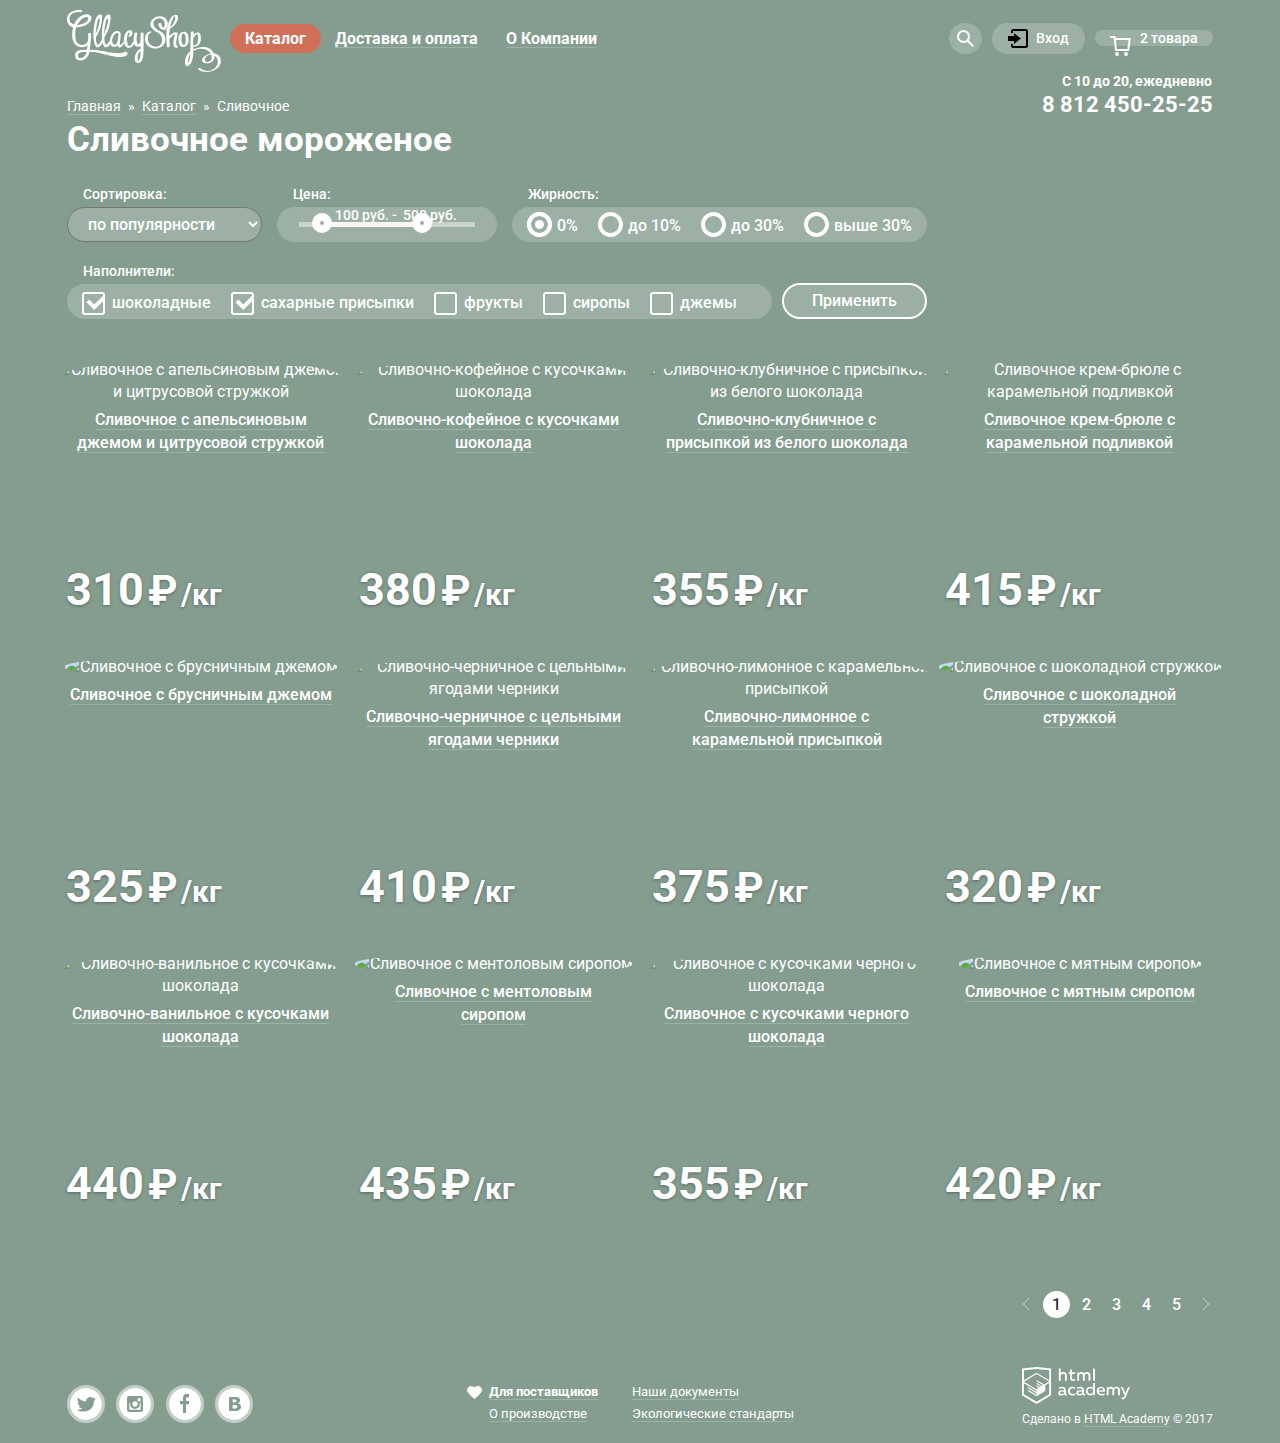
==== commit 19398645: "завершено черновое попиксельное выравнивание главной страницы" ====
--- a/catalog.html
+++ b/catalog.html
@@ -172,7 +172,8 @@
                   <img src="img/product-1.jpg" width="267" height="267" alt="Сливочное с апельсиновым джемом и цитрусовой стружкой"/>
                 </p>
                 <p class="catalog-price">
-                  310 ₽
+                  310
+                  <span class="catalog-cy">₽</span>
                   <span class="catalog-weight">/кг</span>
                 </p>
                 <p class="catalog-button-container">
@@ -187,7 +188,8 @@
                   <img src="img/product-2.jpg" width="267" height="267" alt="Сливочно-кофейное с кусочками шоколада"/>
                 </p>
                 <p class="catalog-price">
-                  380 ₽
+                  380
+                  <span class="catalog-cy">₽</span>
                   <span class="catalog-weight">/кг</span>
                 </p>
                 <p class="catalog-button-container">
@@ -202,7 +204,8 @@
                   <img src="img/product-3.jpg" width="267" height="267" alt="Сливочно-клубничное с присыпкой из белого шоколада"/>
                 </p>
                 <p class="catalog-price">
-                  355 ₽
+                  355
+                  <span class="catalog-cy">₽</span>
                   <span class="catalog-weight">/кг</span>
                 </p>
                 <p class="catalog-button-container">
@@ -217,7 +220,8 @@
                   <img src="img/product-4.jpg" width="267" height="267" alt="Сливочное крем-брюле с карамельной подливкой"/>
                 </p>
                 <p class="catalog-price">
-                  415 ₽
+                  415
+                  <span class="catalog-cy">₽</span>
                   <span class="catalog-weight">/кг</span>
                 </p>
                 <p class="catalog-button-container">
@@ -232,7 +236,8 @@
                   <img src="img/product-5.jpg" width="267" height="267" alt="Сливочное с брусничным джемом"/>
                 </p>
                 <p class="catalog-price">
-                  325 ₽
+                  325
+                  <span class="catalog-cy">₽</span>
                   <span class="catalog-weight">/кг</span>
                 </p>
                 <p class="catalog-button-container">
@@ -247,7 +252,8 @@
                   <img src="img/product-6.jpg" width="267" height="267" alt="Сливочно-черничное с цельными ягодами черники"/>
                 </p>
                 <p class="catalog-price">
-                  410 ₽
+                  410
+                  <span class="catalog-cy">₽</span>
                   <span class="catalog-weight">/кг</span>
                 </p>
                 <p class="catalog-button-container">
@@ -262,7 +268,8 @@
                   <img src="img/product-7.jpg" width="267" height="267" alt="Сливочно-лимонное с карамельной присыпкой"/>
                 </p>
                 <p class="catalog-price">
-                  375 ₽
+                  375
+                  <span class="catalog-cy">₽</span>
                   <span class="catalog-weight">/кг</span>
                 </p>
                 <p class="catalog-button-container">
@@ -277,7 +284,8 @@
                   <img src="img/product-8.jpg" width="267" height="267" alt="Сливочное с шоколадной стружкой"/>
                 </p>
                 <p class="catalog-price">
-                  320 ₽
+                  320
+                  <span class="catalog-cy">₽</span>
                   <span class="catalog-weight">/кг</span>
                 </p>
                 <p class="catalog-button-container">
@@ -292,7 +300,8 @@
                   <img src="img/product-9.jpg" width="267" height="267" alt="Сливочно-ванильное с кусочками шоколада"/>
                 </p>
                 <p class="catalog-price">
-                  440 ₽
+                  440
+                  <span class="catalog-cy">₽</span>
                   <span class="catalog-weight">/кг</span>
                 </p>
                 <p class="catalog-button-container">
@@ -307,7 +316,8 @@
                   <img src="img/product-10.jpg" width="267" height="267" alt="Сливочноe с ментоловым сиропом"/>
                 </p>
                 <p class="catalog-price">
-                  435 ₽
+                  435
+                  <span class="catalog-cy">₽</span>
                   <span class="catalog-weight">/кг</span>
                 </p>
                 <p class="catalog-button-container">
@@ -322,7 +332,8 @@
                   <img src="img/product-11.jpg" width="267" height="267" alt="Сливочное с кусочками черного шоколада"/>
                 </p>
                 <p class="catalog-price">
-                  355 ₽
+                  355
+                  <span class="catalog-cy">₽</span>
                   <span class="catalog-weight">/кг</span>
                 </p>
                 <p class="catalog-button-container">
@@ -337,7 +348,8 @@
                   <img src="img/product-12.jpg" width="267" height="267" alt="Сливочное с мятным сиропом"/>
                 </p>
                 <p class="catalog-price">
-                  420 ₽
+                  420
+                  <span class="catalog-cy">₽</span>
                   <span class="catalog-weight">/кг</span>
                 </p>
                 <p class="catalog-button-container">
--- a/css/style.css
+++ b/css/style.css
@@ -202,7 +202,7 @@
 
 .main-header {
   margin: 0;
-  padding: 0 27px;
+  padding: 0 26px 0 27px;
   height: 120px;
 }
 
@@ -219,7 +219,7 @@
   width: 154px;
   height: 64px;
   margin: 0;
-  margin-top: 10px;
+  margin-top: 9px;
   margin-right: 9px;
 }
 
@@ -237,7 +237,7 @@
 
 .site-navigation a {
   position: relative;
-  margin: 5px 15px;
+  margin: 5px 14px;
   padding: 0;
   border-radius: 15px;
   font-size: 16px;
@@ -315,7 +315,7 @@
   justify-content: flex-end;
   align-items: center;
   margin: 0;
-  margin-top: 3px;
+  margin-top: 2px;
   margin-left: auto;
   padding: 0;
   list-style: none;
@@ -324,7 +324,7 @@
 .user-navigation a {
   margin: 0;
   margin-left: 10px;
-  padding: 8px;
+  padding: 0;
   height: 30px;
   border-radius: 20px;
   font-size: 14px;
@@ -343,8 +343,9 @@
 
 .user-navigation .user-navigation-search-link {
   position: relative;
-  padding-right: 17px;
-  padding-left: 17px;
+  padding: 7px 17px 8px 16px;
+  /*padding-right: 17px;*/
+  /*padding-left: 17px;*/
   border-radius: 50%;
 }
 
@@ -352,7 +353,7 @@
   content: "";
   position: absolute;
   top: 7px;
-  left: 9px;
+  left: 8px;
   width: 17px;
   height: 17px;
   background-image: url("../img/loupe.svg");
@@ -366,8 +367,7 @@
 
 .user-navigation .user-navigation-logo-link {
   position: relative;
-  padding-right: 15px;
-  padding-left: 45px;
+  padding: 7px 16px 8px 44px;
 }
 
 .user-navigation-logo-link::before {
@@ -386,6 +386,28 @@
   background-image: url("../img/entrance-black.svg");
 }
 
+.user-navigation .user-navigation-cart-link-empty {
+  position: relative;
+  width: 140px;
+  padding: 7px 35px 8px 44px;
+}
+
+.user-navigation-cart-link-empty::before {
+  content: "";
+  position: absolute;
+  top: 6px;
+  left: 16px;
+  width: 21px;
+  height: 20px;
+  background-image: url("../img/basket.svg");
+  background-repeat: no-repeat;
+  background-position: 0 0;
+}
+
+.user-navigation-cart-link-empty:hover::before {
+  background-image: url("../img/basket-red.svg");
+}
+
 .user-navigation .user-navigation-cart-link {
   position: relative;
   width: 100px;
@@ -416,13 +438,15 @@
   flex-direction: column;
   align-items: flex-end;
   position: absolute;
-  top: 74px;
-  right: 0;
+  top: 73px;
+  right: 1px;
   margin: 0;
   padding: 0;
 }
 
 .main-header-phones-shedule {
+  margin: 0;
+  padding: 0;
   margin-bottom: 4px;
   font-size: 14px;
   line-height: 16px;
@@ -430,6 +454,9 @@
 }
 
 .main-header-phones-number {
+  margin: 0;
+  margin-right: -1px;
+  padding: 0;
   font-size: 22px;
   line-height: 24px;
   font-weight: 700;
@@ -517,7 +544,7 @@
 
 .catalog {
   margin: 0;
-  margin-bottom: 22px;
+  margin-bottom: 16px;
   padding: 0;
 }
 
@@ -597,6 +624,20 @@
   font-weight: bold;
   color: rgb(255, 255, 255);
   text-shadow: 0px 1px 3px rgba(49, 50, 53, 0.5);
+}
+
+.catalog-cy {
+  margin: 0;
+  margin-left: -7px;
+  padding: 0;
+  font-size: 42px;
+}
+
+.catalog-weight {
+  margin: 0;
+  margin-left: -8px;
+  padding: 0;
+  font-size: 30px;
 }
 
 .catalog-hit {
@@ -623,15 +664,11 @@
   padding-right: 25px;
 }
 
-.catalog-weight {
-  font-size: 30px;
-}
-
 /* --- Особенности --- */
 
 .features {
   margin: 0;
-  margin-bottom: 32px;
+  margin-bottom: 41px;
   padding: 0 27px;
   background-color: transparent;
 }
@@ -650,6 +687,7 @@
   flex-direction: column;
   margin: 0;
   padding: 25px 20px;
+  padding-bottom: 15px;
   background: url("../img/waffer.png") repeat #efe2ca;
   border-radius: 15px;
 }
@@ -707,7 +745,7 @@
   width: 204px;
   height: 204px;
   background-color: transparent;
-  background-image: url("../img/eco.svg");
+  background-image: url("../img/cow.svg");
   background-repeat: no-repeat;
 }
 
@@ -719,7 +757,7 @@
   width: 204px;
   height: 204px;
   background-color: transparent;
-  background-image: url("../img/cow.svg");
+  background-image: url("../img/eco.svg");
   background-repeat: no-repeat;
 }
 
@@ -741,7 +779,6 @@
   margin: 0;
   margin-bottom: 40px;
   padding: 0 27px;
-  /*временно*/
   min-height: 220px;
 }
 
@@ -758,7 +795,6 @@
 .miscellanea-item {
   margin: 0;
   padding: 0;
-  width: 560px;
   min-height: 220px;
   background-color: transparent;
   border-radius: 15px;
@@ -770,10 +806,11 @@
   justify-content: flex-end;
   margin: 0;
   padding: 23px 19px;
+  width: 560px;
   min-height: 220px;
   background-color: #ffffff;
   background-image: url("../img/news-1.jpg");
-  background-position: 116% 20%;
+  background-position: 204px -36px;
   background-repeat: no-repeat;
 }
 
@@ -809,6 +846,7 @@
 .miscellanea-item-right {
   margin: 0;
   padding: 0;
+  width: 560px;
   min-height: 220px;
   background-color: #f8f7f4;
   background-image: url(../img/bg-post.svg);
@@ -817,14 +855,17 @@
 .miscellanea-item-right-wrapper {
   display: flex;
   flex-direction: column;
-  margin: 6px;
-  padding: 13px 20px;
+  margin: 5px 5px 5px 6px;
+  padding: 29px 20px 1px 21px;
   min-height: 208px;
   background-color: #f8f7f4;
-  border-radius: 15px;
+  border-radius: 10px;
 }
 
 .miscellanea-item-right p {
+  margin: 0;
+  margin-bottom: 35px;
+  padding: 0;
   font-size: 16px;
   line-height: 22px;
   font-weight: 400;
@@ -837,14 +878,16 @@
   display: flex;
   flex-direction: row;
   justify-content: space-between;
-  align-items: center;
+  align-items: flex-end;
+  margin: 0;
+  padding: 0;
 }
 
 .miscellanea-email-form-item input {
-  width: 368px;
-  height: 45px;
-  margin: 0;
-  padding: 0 15px;
+  width: 367px;
+  height: 44px;
+  margin: 0;
+  padding: 0 13px;
   font: inherit;
   font-size: 16;
   line-height: 24px;
@@ -864,9 +907,11 @@
 }
 
 .miscellanea-button {
-  padding: 12px 16px;
+  margin: 0;
+  padding: 9px 19px 11px 19px;
   font-size: 18px;
   line-height: 24px;
+  font-weight: 500;
   border-radius: 40px;
 }
 
@@ -899,9 +944,9 @@
   bottom: 62px;
   right: 27px;
   margin: 0;
-  padding: 33px 25px 0px 25px;
+  padding: 28px 25px 0px 25px;
   width: 302px;
-  min-height: 310px;
+  min-height: 305px;
   background-color: rgba(255, 255, 255, 0.98);
   border-radius: 15px;
 }
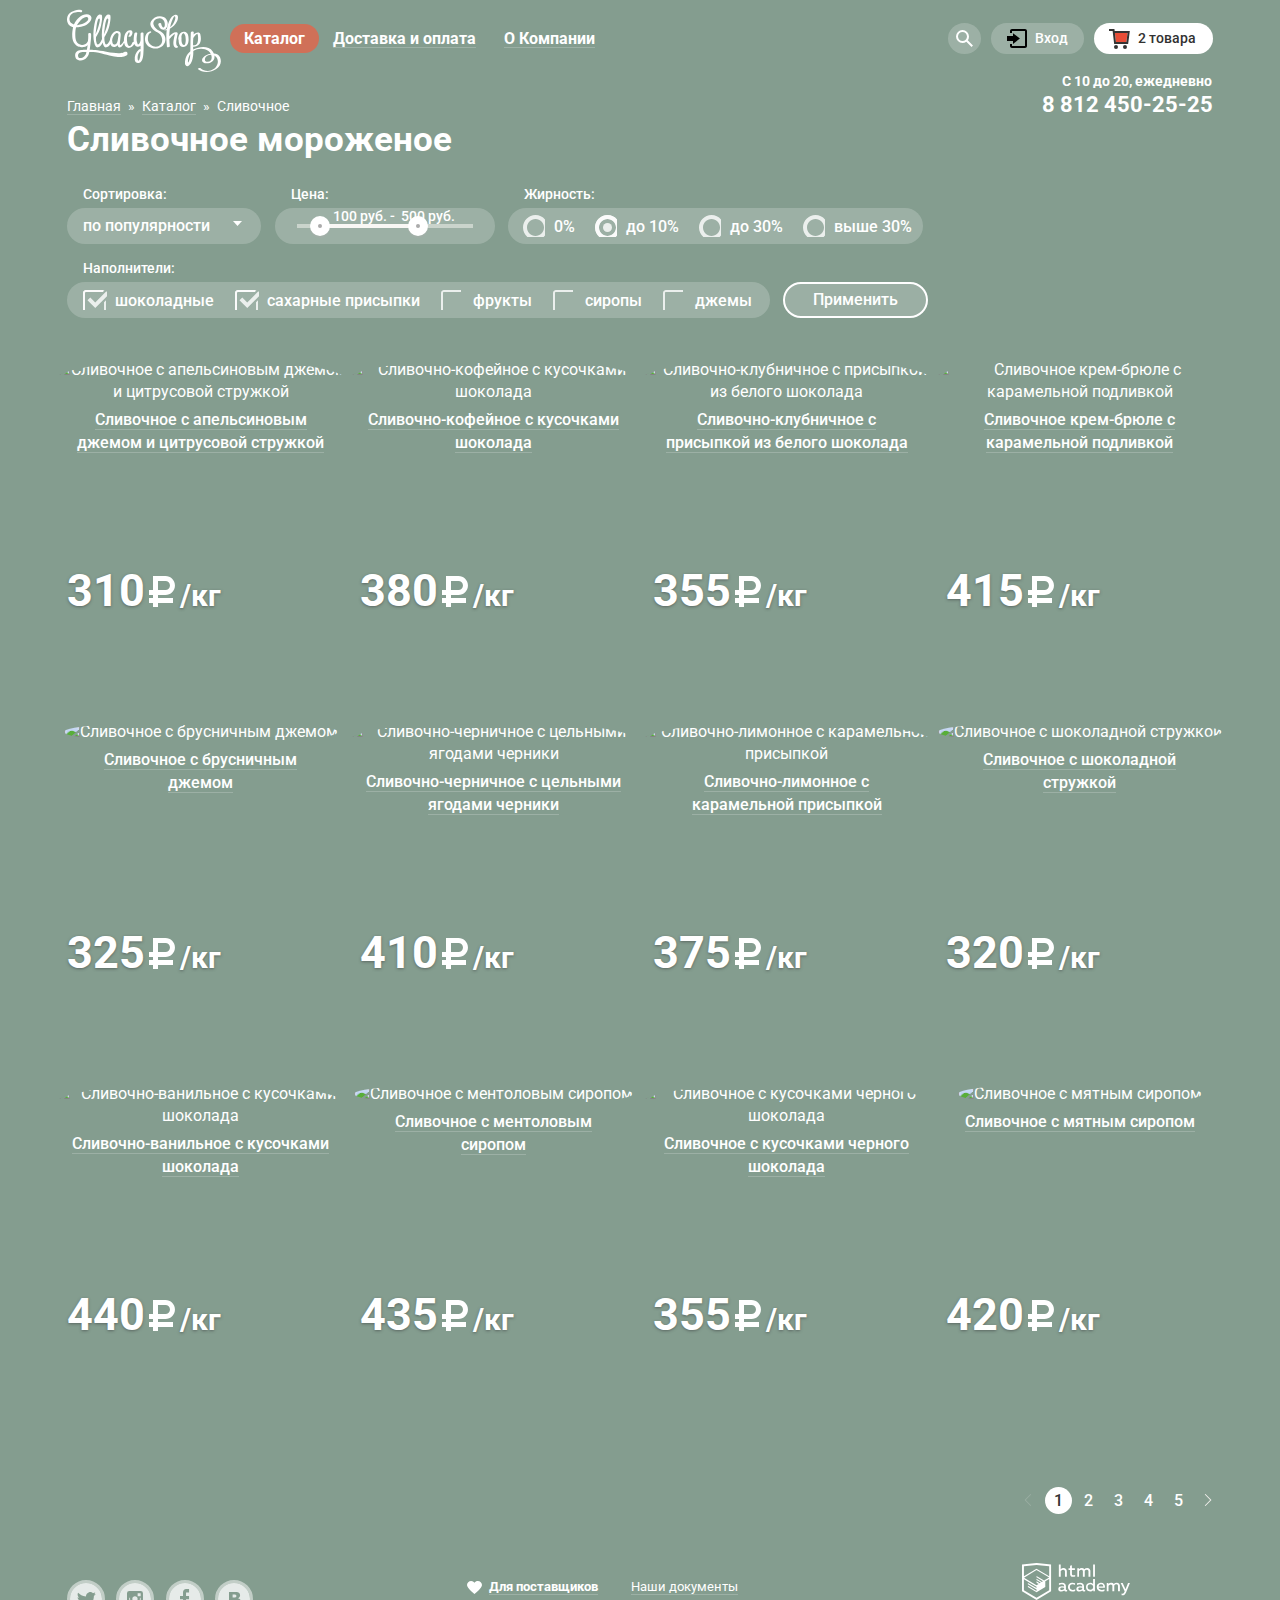
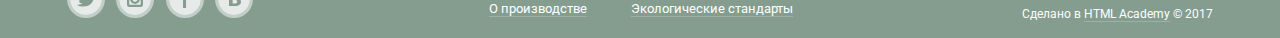
==== commit 8d4607f5: "исправлены недочеты по критериям Б4 и Б12" ====
--- a/catalog.html
+++ b/catalog.html
@@ -12,27 +12,27 @@
       <div class="container">
         <header class="main-header-inner">
           <nav class="main-navigation">
-            <a class="main-header-logo">
+            <a class="main-header-logo" href="index.html">
               <img src="img/logo.svg" width="154" height="64" alt="Логотип магазина «Глейси»"/>
             </a>
             <ul class="site-navigation">
               <li class="site-navigation-item-submenu">
                 <a class="site-navigation-item-link-active" href="catalog.html">Каталог</a>
                 <ul class="catalog-sub-menu">
-                  <li>
-                    <a href="#1">Новинки</a>
-                  </li>
-                  <li>
-                    <a href="#2">Сливочное</a>
-                  </li>
-                  <li>
-                    <a href="#3">Щербеты</a>
-                  </li>
-                  <li>
-                    <a href="#2">Фруктовый лед</a>
-                  </li>
-                  <li>
-                    <a href="#3">Мелорин</a>
+                  <li class="catalog-sub-menu-item">
+                    <a class="catalog-sub-menu-item-link" href="#1">Новинки</a>
+                  </li>
+                  <li class="catalog-sub-menu-item">
+                    <a class="catalog-sub-menu-item-link-current">Сливочное</a>
+                  </li>
+                  <li class="catalog-sub-menu-item">
+                    <a class="catalog-sub-menu-item-link" href="#3">Щербеты</a>
+                  </li>
+                  <li class="catalog-sub-menu-item">
+                    <a class="catalog-sub-menu-item-link" href="#2">Фруктовый лед</a>
+                  </li>
+                  <li class="catalog-sub-menu-item">
+                    <a class="catalog-sub-menu-item-link" href="#3">Мелорин</a>
                   </li>
                 </ul>
               </li>
@@ -48,12 +48,81 @@
                 <a class="user-navigation-search-link" href="search.html">
                   <span class="visually-hidden">Поиск</span>
                 </a>
+                <section class="modal modal-search">
+                  <h2 class="visually-hidden">Поиск по сайту</h2>
+                  <form class="modal-search-form" action="https://echo.htmlacademy.ru" method="get">
+                    <p>
+                      <label class="visually-hidden" for="search-field">Поиск</label>
+                      <input id="search-field" type="text" name="search" value="" placeholder="Что ищем?"/>
+                    </p>
+                  </form>
+                </section>
               </li>
               <li class="user-navigation-logo">
                 <a class="user-navigation-logo-link" href="login.html">Вход</a>
+                <section class="modal modal-login" id="modal-login">
+                  <h2 class="visually-hidden">Личный кабинет</h2>
+                  <form class="modal-login-form" action="https://echo.htmlacademy.ru" method="post">
+                    <p>
+                      <label class="visually-hidden" for="login-field">Логин</label>
+                      <input id="login-field" type="text" name="login" value="" placeholder="Электронная почта"/>
+                    </p>
+                    <p>
+                      <label class="visually-hidden" for="password-field">Пароль</label>
+                      <input id="password-field" type="password" name="password" value="" placeholder="Пароль"/>
+                    </p>
+                    <div class="login-help-wrapper">
+                      <p>
+                        <a href="#">Забыли пароль?</a>
+                        <br/>
+                        <a href="#">Новая регистрация</a>
+                      </p>
+                      <button class="button modal-login-button" type="submit">Войти</button>
+                    </div>
+                  </form>
+                </section>
               </li>
               <li class="user-navigation-cart">
                 <a class="user-navigation-cart-link" href="cart.html">2 товара</a>
+                <section class="modal modal-products">
+                  <h2 class="visually-hidden">Товары в корзине</h2>
+                  <table>
+                    <tr>
+                      <td class="modal-products-column1">
+                        <span class="visually-hidden">X</span>
+                        <img src="img/cross-small.svg" alt="Удалить продукт из корзины"/>
+                      </td>
+                      <td class="modal-products-column2">
+                        <img class="modal-products-small-image" src="img/product-1.jpg" width="267" height="267" alt="Пломбир с апельсиновым джемом"/>
+                      </td>
+                      <td class="modal-products-column3">Пломбир с апельсиновым джемом</td>
+                      <td class="modal-products-column4">
+                        1,5 кг х
+                        <span class="modal-products-price">200 руб.</span>
+                      </td>
+                      <td class="modal-products-column5">300 руб.</td>
+                    </tr>
+                    <tr>
+                      <td class="modal-products-column1">
+                        <span class="visually-hidden">X</span>
+                        <img src="img/cross-small.svg" alt="Удалить продукт из корзины"/>
+                      </td>
+                      <td class="modal-products-column2">
+                        <img class="modal-products-small-image" src="img/product-2.jpg" width="267" height="267" alt="Клубничный пломбир с присыпкой из белого шоколада"/>
+                      </td>
+                      <td class="modal-products-column3">Клубничный пломбир с присыпкой из белого шоколада</td>
+                      <td class="modal-products-column4">
+                        1,5 кг х
+                        <span class="modal-products-price">300 руб.</span>
+                      </td>
+                      <td class="modal-products-column5">450 руб.</td>
+                    </tr>
+                  </table>
+                  <p class="modal-products-wrapper">
+                    <span class="modal-products-total">Итого: 750 руб.</span>
+                    <a class="button modal-products-view-button" href="#">Оформить заказ</a>
+                  </p>
+                </section>
               </li>
             </ul>
             <p class="main-header-phones">
@@ -82,16 +151,17 @@
               <fieldset class="filters-fieldset-sorting">
                 <legend class="filters-legend">Сортировка:</legend>
                 <label class="visually-hidden" for="sorting-field">Опции сортировки</label>
-                <select class="sorting-select" id="sorting-field" name="sorting">
-                  <option value="1">по популярности</option>
-                  <option value="2">сначала недорогие</option>
-                  <option value="3">сначала дорогие</option>
-                  <option value="4">по жирности</option>
-                </select>
+                <div class="sorting-select-wrapper">
+                  <select class="sorting-select" id="sorting-field" name="sorting">
+                    <option value="1">по популярности</option>
+                    <option value="2">сначала недорогие</option>
+                    <option value="3">сначала дорогие</option>
+                    <option value="4">по жирности</option>
+                  </select>
+                </div>
               </fieldset>
               <fieldset class="filters-fieldset-range">
                 <legend class="filters-legend">Цена:</legend>
-                <!-- Здесь будет ползунок на двух кнопках -->
                 <div class="range-filter">
                   <div class="price-controls">
                     <label class="min-price">
@@ -105,7 +175,7 @@
                   </div>
                   <div class="range-controls">
                     <div class="scale">
-                      <div class="bar" style="margin-left: 18%; width: 50%"></div>
+                      <div class="bar"></div>
                     </div>
                     <div class="toggle toggle-min"></div>
                     <div class="toggle toggle-max"></div>
@@ -116,11 +186,11 @@
                 <legend class="filters-legend">Жирность:</legend>
                 <ul class="fatness-list">
                   <li class="filters-option">
-                    <input class="visually-hidden filters-input filters-input-radio" id="zero-field" type="radio" name="fat-content" value="zero" checked/>
+                    <input class="visually-hidden filters-input filters-input-radio" id="zero-field" type="radio" name="fat-content" value="zero"/>
                     <label for="zero-field">0%</label>
                   </li>
                   <li class="filters-option">
-                    <input class="visually-hidden filters-input filters-input-radio" id="to-ten-field" type="radio" name="fat-content" value="to-ten"/>
+                    <input class="visually-hidden filters-input filters-input-radio" id="to-ten-field" type="radio" name="fat-content" value="to-ten" checked/>
                     <label for="to-ten-field">до 10%</label>
                   </li>
                   <li class="filters-option">
@@ -165,193 +235,217 @@
             <h2 class="visually-hidden">Товары</h2>
             <ul class="catalog-list">
               <li class="catalog-item">
-                <h3>
-                  <a href="catalog-item.html">Сливочное с апельсиновым джемом и цитрусовой стружкой</a>
-                </h3>
-                <p class="catalog-image">
-                  <img src="img/product-1.jpg" width="267" height="267" alt="Сливочное с апельсиновым джемом и цитрусовой стружкой"/>
-                </p>
-                <p class="catalog-price">
-                  310
-                  <span class="catalog-cy">₽</span>
-                  <span class="catalog-weight">/кг</span>
-                </p>
-                <p class="catalog-button-container">
-                  <a class="button catalog-button" href="#">Быстрый просмотр</a>
-                </p>
-              </li>
-              <li class="catalog-item">
-                <h3>
-                  <a href="catalog-item.html">Сливочно-кофейное с кусочками шоколада</a>
-                </h3>
-                <p class="catalog-image">
-                  <img src="img/product-2.jpg" width="267" height="267" alt="Сливочно-кофейное с кусочками шоколада"/>
-                </p>
-                <p class="catalog-price">
-                  380
-                  <span class="catalog-cy">₽</span>
-                  <span class="catalog-weight">/кг</span>
-                </p>
-                <p class="catalog-button-container">
-                  <a class="button catalog-button" href="#">Быстрый просмотр</a>
-                </p>
-              </li>
-              <li class="catalog-item">
-                <h3>
-                  <a href="catalog-item.html">Сливочно-клубничное с присыпкой из белого шоколада</a>
-                </h3>
-                <p class="catalog-image">
-                  <img src="img/product-3.jpg" width="267" height="267" alt="Сливочно-клубничное с присыпкой из белого шоколада"/>
-                </p>
-                <p class="catalog-price">
-                  355
-                  <span class="catalog-cy">₽</span>
-                  <span class="catalog-weight">/кг</span>
-                </p>
-                <p class="catalog-button-container">
-                  <a class="button catalog-button" href="#">Быстрый просмотр</a>
-                </p>
-              </li>
-              <li class="catalog-item">
-                <h3>
-                  <a href="catalog-item.html">Сливочное крем-брюле с карамельной подливкой</a>
-                </h3>
-                <p class="catalog-image">
-                  <img src="img/product-4.jpg" width="267" height="267" alt="Сливочное крем-брюле с карамельной подливкой"/>
-                </p>
-                <p class="catalog-price">
-                  415
-                  <span class="catalog-cy">₽</span>
-                  <span class="catalog-weight">/кг</span>
-                </p>
-                <p class="catalog-button-container">
-                  <a class="button catalog-button" href="#">Быстрый просмотр</a>
-                </p>
-              </li>
-              <li class="catalog-item">
-                <h3>
-                  <a href="catalog-item.html">Сливочное с брусничным джемом</a>
-                </h3>
-                <p class="catalog-image">
-                  <img src="img/product-5.jpg" width="267" height="267" alt="Сливочное с брусничным джемом"/>
-                </p>
-                <p class="catalog-price">
-                  325
-                  <span class="catalog-cy">₽</span>
-                  <span class="catalog-weight">/кг</span>
-                </p>
-                <p class="catalog-button-container">
-                  <a class="button catalog-button" href="#">Быстрый просмотр</a>
-                </p>
-              </li>
-              <li class="catalog-item">
-                <h3>
-                  <a href="catalog-item.html">Сливочно-черничное с цельными ягодами черники</a>
-                </h3>
-                <p class="catalog-image">
-                  <img src="img/product-6.jpg" width="267" height="267" alt="Сливочно-черничное с цельными ягодами черники"/>
-                </p>
-                <p class="catalog-price">
-                  410
-                  <span class="catalog-cy">₽</span>
-                  <span class="catalog-weight">/кг</span>
-                </p>
-                <p class="catalog-button-container">
-                  <a class="button catalog-button" href="#">Быстрый просмотр</a>
-                </p>
-              </li>
-              <li class="catalog-item">
-                <h3>
-                  <a href="catalog-item.html">Сливочно-лимонное с карамельной присыпкой</a>
-                </h3>
-                <p class="catalog-image">
-                  <img src="img/product-7.jpg" width="267" height="267" alt="Сливочно-лимонное с карамельной присыпкой"/>
-                </p>
-                <p class="catalog-price">
-                  375
-                  <span class="catalog-cy">₽</span>
-                  <span class="catalog-weight">/кг</span>
-                </p>
-                <p class="catalog-button-container">
-                  <a class="button catalog-button" href="#">Быстрый просмотр</a>
-                </p>
-              </li>
-              <li class="catalog-item">
-                <h3>
-                  <a href="catalog-item.html">Сливочное с шоколадной стружкой</a>
-                </h3>
-                <p class="catalog-image">
-                  <img src="img/product-8.jpg" width="267" height="267" alt="Сливочное с шоколадной стружкой"/>
-                </p>
-                <p class="catalog-price">
-                  320
-                  <span class="catalog-cy">₽</span>
-                  <span class="catalog-weight">/кг</span>
-                </p>
-                <p class="catalog-button-container">
-                  <a class="button catalog-button" href="#">Быстрый просмотр</a>
-                </p>
-              </li>
-              <li class="catalog-item">
-                <h3>
-                  <a href="catalog-item.html">Сливочно-ванильное с кусочками шоколада</a>
-                </h3>
-                <p class="catalog-image">
-                  <img src="img/product-9.jpg" width="267" height="267" alt="Сливочно-ванильное с кусочками шоколада"/>
-                </p>
-                <p class="catalog-price">
-                  440
-                  <span class="catalog-cy">₽</span>
-                  <span class="catalog-weight">/кг</span>
-                </p>
-                <p class="catalog-button-container">
-                  <a class="button catalog-button" href="#">Быстрый просмотр</a>
-                </p>
-              </li>
-              <li class="catalog-item">
-                <h3>
-                  <a href="catalog-item.html">Сливочноe с ментоловым сиропом</a>
-                </h3>
-                <p class="catalog-image">
-                  <img src="img/product-10.jpg" width="267" height="267" alt="Сливочноe с ментоловым сиропом"/>
-                </p>
-                <p class="catalog-price">
-                  435
-                  <span class="catalog-cy">₽</span>
-                  <span class="catalog-weight">/кг</span>
-                </p>
-                <p class="catalog-button-container">
-                  <a class="button catalog-button" href="#">Быстрый просмотр</a>
-                </p>
-              </li>
-              <li class="catalog-item">
-                <h3>
-                  <a href="catalog-item.html">Сливочное с кусочками черного шоколада</a>
-                </h3>
-                <p class="catalog-image">
-                  <img src="img/product-11.jpg" width="267" height="267" alt="Сливочное с кусочками черного шоколада"/>
-                </p>
-                <p class="catalog-price">
-                  355
-                  <span class="catalog-cy">₽</span>
-                  <span class="catalog-weight">/кг</span>
-                </p>
-                <p class="catalog-button-container">
-                  <a class="button catalog-button" href="#">Быстрый просмотр</a>
-                </p>
-              </li>
-              <li class="catalog-item">
-                <h3>
-                  <a href="catalog-item.html">Сливочное с мятным сиропом</a>
-                </h3>
-                <p class="catalog-image">
-                  <img src="img/product-12.jpg" width="267" height="267" alt="Сливочное с мятным сиропом"/>
-                </p>
-                <p class="catalog-price">
-                  420
-                  <span class="catalog-cy">₽</span>
-                  <span class="catalog-weight">/кг</span>
-                </p>
+                <div class="catalog-item-wrapper">
+                  <h3>
+                    <a href="catalog-item.html">Сливочное с апельсиновым джемом и цитрусовой стружкой</a>
+                  </h3>
+                  <p class="catalog-image">
+                    <img src="img/product-1.jpg" width="267" height="267" alt="Сливочное с апельсиновым джемом и цитрусовой стружкой"/>
+                  </p>
+                  <p class="catalog-price">
+                    310
+                    <span class="visually-hidden">₽</span>
+                    <span class="catalog-weight">/кг</span>
+                  </p>
+                </div>
+                <p class="catalog-button-container">
+                  <a class="button catalog-button" href="#">Быстрый просмотр</a>
+                </p>
+              </li>
+              <li class="catalog-item">
+                <div class="catalog-item-wrapper">
+                  <h3>
+                    <a href="catalog-item.html">Сливочно-кофейное с кусочками шоколада</a>
+                  </h3>
+                  <p class="catalog-image">
+                    <img src="img/product-2.jpg" width="267" height="267" alt="Сливочно-кофейное с кусочками шоколада"/>
+                  </p>
+                  <p class="catalog-price">
+                    380
+                    <span class="visually-hidden">₽</span>
+                    <span class="catalog-weight">/кг</span>
+                  </p>
+                </div>
+                <p class="catalog-button-container">
+                  <a class="button catalog-button" href="#">Быстрый просмотр</a>
+                </p>
+              </li>
+              <li class="catalog-item">
+                <div class="catalog-item-wrapper">
+                  <h3>
+                    <a href="catalog-item.html">Сливочно-клубничное с присыпкой из белого шоколада</a>
+                  </h3>
+                  <p class="catalog-image">
+                    <img src="img/product-3.jpg" width="267" height="267" alt="Сливочно-клубничное с присыпкой из белого шоколада"/>
+                  </p>
+                  <p class="catalog-price">
+                    355
+                    <span class="visually-hidden">₽</span>
+                    <span class="catalog-weight">/кг</span>
+                  </p>
+                </div>
+                <p class="catalog-button-container">
+                  <a class="button catalog-button" href="#">Быстрый просмотр</a>
+                </p>
+              </li>
+              <li class="catalog-item">
+                <div class="catalog-item-wrapper">
+                  <h3>
+                    <a href="catalog-item.html">Сливочное крем-брюле с карамельной подливкой</a>
+                  </h3>
+                  <p class="catalog-image">
+                    <img src="img/product-4.jpg" width="267" height="267" alt="Сливочное крем-брюле с карамельной подливкой"/>
+                  </p>
+                  <p class="catalog-price">
+                    415
+                    <span class="visually-hidden">₽</span>
+                    <span class="catalog-weight">/кг</span>
+                  </p>
+                </div>
+                <p class="catalog-button-container">
+                  <a class="button catalog-button" href="#">Быстрый просмотр</a>
+                </p>
+              </li>
+              <li class="catalog-item">
+                <div class="catalog-item-wrapper">
+                  <h3>
+                    <a href="catalog-item.html">Сливочное с брусничным джемом</a>
+                  </h3>
+                  <p class="catalog-image">
+                    <img src="img/product-5.jpg" width="267" height="267" alt="Сливочное с брусничным джемом"/>
+                  </p>
+                  <p class="catalog-price">
+                    325
+                    <span class="visually-hidden">₽</span>
+                    <span class="catalog-weight">/кг</span>
+                  </p>
+                </div>
+                <p class="catalog-button-container">
+                  <a class="button catalog-button" href="#">Быстрый просмотр</a>
+                </p>
+              </li>
+              <li class="catalog-item">
+                <div class="catalog-item-wrapper">
+                  <h3>
+                    <a href="catalog-item.html">Сливочно-черничное с цельными ягодами черники</a>
+                  </h3>
+                  <p class="catalog-image">
+                    <img src="img/product-6.jpg" width="267" height="267" alt="Сливочно-черничное с цельными ягодами черники"/>
+                  </p>
+                  <p class="catalog-price">
+                    410
+                    <span class="visually-hidden">₽</span>
+                    <span class="catalog-weight">/кг</span>
+                  </p>
+                </div>
+                <p class="catalog-button-container">
+                  <a class="button catalog-button" href="#">Быстрый просмотр</a>
+                </p>
+              </li>
+              <li class="catalog-item">
+                <div class="catalog-item-wrapper">
+                  <h3>
+                    <a href="catalog-item.html">Сливочно-лимонное с карамельной присыпкой</a>
+                  </h3>
+                  <p class="catalog-image">
+                    <img src="img/product-7.jpg" width="267" height="267" alt="Сливочно-лимонное с карамельной присыпкой"/>
+                  </p>
+                  <p class="catalog-price">
+                    375
+                    <span class="visually-hidden">₽</span>
+                    <span class="catalog-weight">/кг</span>
+                  </p>
+                </div>
+                <p class="catalog-button-container">
+                  <a class="button catalog-button" href="#">Быстрый просмотр</a>
+                </p>
+              </li>
+              <li class="catalog-item">
+                <div class="catalog-item-wrapper">
+                  <h3>
+                    <a href="catalog-item.html">Сливочное с шоколадной стружкой</a>
+                  </h3>
+                  <p class="catalog-image">
+                    <img src="img/product-8.jpg" width="267" height="267" alt="Сливочное с шоколадной стружкой"/>
+                  </p>
+                  <p class="catalog-price">
+                    320
+                    <span class="visually-hidden">₽</span>
+                    <span class="catalog-weight">/кг</span>
+                  </p>
+                </div>
+                <p class="catalog-button-container">
+                  <a class="button catalog-button" href="#">Быстрый просмотр</a>
+                </p>
+              </li>
+              <li class="catalog-item">
+                <div class="catalog-item-wrapper">
+                  <h3>
+                    <a href="catalog-item.html">Сливочно-ванильное с кусочками шоколада</a>
+                  </h3>
+                  <p class="catalog-image">
+                    <img src="img/product-9.jpg" width="267" height="267" alt="Сливочно-ванильное с кусочками шоколада"/>
+                  </p>
+                  <p class="catalog-price">
+                    440
+                    <span class="visually-hidden">₽</span>
+                    <span class="catalog-weight">/кг</span>
+                  </p>
+                </div>
+                <p class="catalog-button-container">
+                  <a class="button catalog-button" href="#">Быстрый просмотр</a>
+                </p>
+              </li>
+              <li class="catalog-item">
+                <div class="catalog-item-wrapper">
+                  <h3>
+                    <a href="catalog-item.html">Сливочноe с ментоловым сиропом</a>
+                  </h3>
+                  <p class="catalog-image">
+                    <img src="img/product-10.jpg" width="267" height="267" alt="Сливочноe с ментоловым сиропом"/>
+                  </p>
+                  <p class="catalog-price">
+                    435
+                    <span class="visually-hidden">₽</span>
+                    <span class="catalog-weight">/кг</span>
+                  </p>
+                </div>
+                <p class="catalog-button-container">
+                  <a class="button catalog-button" href="#">Быстрый просмотр</a>
+                </p>
+              </li>
+              <li class="catalog-item">
+                <div class="catalog-item-wrapper">
+                  <h3>
+                    <a href="catalog-item.html">Сливочное с кусочками черного шоколада</a>
+                  </h3>
+                  <p class="catalog-image">
+                    <img src="img/product-11.jpg" width="267" height="267" alt="Сливочное с кусочками черного шоколада"/>
+                  </p>
+                  <p class="catalog-price">
+                    355
+                    <span class="visually-hidden">₽</span>
+                    <span class="catalog-weight">/кг</span>
+                  </p>
+                </div>
+                <p class="catalog-button-container">
+                  <a class="button catalog-button" href="#">Быстрый просмотр</a>
+                </p>
+              </li>
+              <li class="catalog-item">
+                <div class="catalog-item-wrapper">
+                  <h3>
+                    <a href="catalog-item.html">Сливочное с мятным сиропом</a>
+                  </h3>
+                  <p class="catalog-image">
+                    <img src="img/product-12.jpg" width="267" height="267" alt="Сливочное с мятным сиропом"/>
+                  </p>
+                  <p class="catalog-price">
+                    420
+                    <span class="visually-hidden">₽</span>
+                    <span class="catalog-weight">/кг</span>
+                  </p>
+                </div>
                 <p class="catalog-button-container">
                   <a class="button catalog-button" href="#">Быстрый просмотр</a>
                 </p>
@@ -364,7 +458,9 @@
               <li class="pagination-item pagination-item-prev">
                 <a class="pagination-item-prev-icon" href="#" aria-label="Перейти на предыдущую страницу">
                   <span class="visually-hidden">Предыдущая страница</span>
-                  <img src="img/icon-right-small.svg" width="8" height="12" alt="Предыдущая страница"/>
+                  <svg xmlns="http://www.w3.org/2000/svg" width="8" height="12" viewBox="0 0 8 12">
+                    <path fill="#C1C6CE" d="M7.237 5.642L1.729.133a.506.506 0 1 0-.716.716L6.163 6l-5.151 5.15a.507.507 0 0 0 .716.717l5.509-5.509a.504.504 0 0 0 0-.716z"></path>
+                  </svg>
                 </a>
               </li>
               <li class="pagination-item pagination-item-current">
@@ -385,7 +481,9 @@
               <li class="pagination-item pagination-item-next">
                 <a class="pagination-item-next-icon" href="#" aria-label="Перейти на следующую страницу">
                   <span class="visually-hidden">Следующая страница</span>
-                  <img src="img/icon-right-small.svg" width="8" height="12" alt="Следующая страница"/>
+                  <svg xmlns="http://www.w3.org/2000/svg" width="8" height="12" viewBox="0 0 8 12">
+                    <path fill="#C1C6CE" d="M7.237 5.642L1.729.133a.506.506 0 1 0-.716.716L6.163 6l-5.151 5.15a.507.507 0 0 0 .716.717l5.509-5.509a.504.504 0 0 0 0-.716z"></path>
+                  </svg>
                 </a>
               </li>
             </ul>
@@ -396,95 +494,69 @@
             <li>
               <a class="social-button social-button-twitter" href="#" aria-label="Твиттер">
                 <span class="visually-hidden">Твиттер</span>
-                <img src="img/twitter.svg" width="32" height="32" alt="Твиттер магазина «Глейси»"/>
+                <svg xmlns="http://www.w3.org/2000/svg" width="32" height="32" viewBox="0 0 32 32">
+                  <path fill="#FFF" d="M16 0C7.164 0 0 7.164 0 16c0 8.837 7.164 16 16 16 8.837 0 16-7.163 16-16 0-8.836-7.163-16-16-16zm7.944 12.809c-.251 6.516-3.463 10.832-10.992 10.702h-.486c-.447 0-4.543-.443-5.344-1.823 2.479.19 4.247-.406 5.12-1.136-1.048-.289-2.923-.461-3.251-2.848.384.104.618.221 1.299.113-1.307-.824-2.758-1.519-2.679-3.643.311.317 1.164.518 1.46.457-.768-.233-2.149-3.244-.974-4.781 1.984 1.79 4.075 3.482 7.804 3.643.227-2.214 1.24-3.699 3.168-4.325 1.84-.479 3.255.26 3.901 1.138.737-.224 1.453-.466 2.193-.685-.004.833-.569 1.463-.935 1.709.747.165 1.423-.475 1.423-.475-.184.963-1.094 1.725-1.707 1.954z"></path>
+                </svg>
               </a>
             </li>
             <li>
               <a class="social-button social-button-instagram" href="#" aria-label="Инстаграм">
                 <span class="visually-hidden">Инстаграм</span>
-                <img src="img/instagram.svg" width="32" height="32" alt="Инстаграм магазина «Глейси»"/>
+                <svg xmlns="http://www.w3.org/2000/svg" width="32" height="32" viewBox="0 0 32 32">
+                  <g fill="#FFF">
+                    <path d="M20.916 16a4.938 4.938 0 1 1-9.877 0c0-.394.051-.773.138-1.14h-.897v6.838h11.396V14.86h-.897c.086.367.137.746.137 1.14z"></path>
+                    <path d="M15.978 18.659c1.466 0 2.659-1.193 2.659-2.659s-1.193-2.659-2.659-2.659c-1.466 0-2.659 1.193-2.659 2.659s1.192 2.659 2.659 2.659zM18.637 10.302h3.039v3.039h-3.039z"/>
+                      <path d="M16 0C7.164 0 0 7.164 0 16c0 8.837 7.164 16 16 16 8.837 0 16-7.163 16-16 0-8.836-7.163-16-16-16zm7.955 21.698a2.285 2.285 0 0 1-2.279 2.279H10.279A2.285 2.285 0 0 1 8 21.698V10.302a2.286 2.286 0 0 1 2.279-2.279h11.396a2.286 2.286 0 0 1 2.279 2.279v11.396z"></path>
+                    </g>
+                  </svg>
+                </a>
+              </li>
+              <li>
+                <a class="social-button social-button-facebook" href="#" aria-label="Фейсбук">
+                  <span class="visually-hidden">Фейсбук</span>
+                  <svg xmlns="http://www.w3.org/2000/svg" width="32" height="32" viewBox="0 0 32 32">
+                    <path fill="#FFF" d="M16 0C7.164 0 0 7.163 0 16s7.164 16 16 16c8.837 0 16-7.164 16-16S24.837 0 16 0zm4.062 9.455h-3.021v3.444h3.021v3.445h-3.021v8.61H14.02v-8.61H11v-3.445h3.021V9.455c0-1.902 1.353-3.445 3.021-3.445h3.021v3.445z"></path>
+                  </svg>
+                </a>
+              </li>
+              <li>
+                <a class="social-button social-button-vkontakte" href="#" aria-label="Вконтакте">
+                  <span class="visually-hidden">Вконтакте</span>
+                  <svg xmlns="http://www.w3.org/2000/svg" width="32" height="32" viewBox="0 0 32 32">
+                    <g fill="#FFF">
+                      <path d="M16.637 14.495c.402-.019.719-.082.951-.188.326-.145.54-.33.641-.559.101-.229.15-.496.15-.797 0-.232-.058-.465-.174-.697-.116-.232-.322-.405-.617-.517-.264-.1-.592-.155-.984-.165a76.242 76.242 0 0 0-1.652-.014h-.339v2.965h.565c.571 0 1.057-.009 1.459-.028zM18.118 17.084c-.282-.081-.672-.125-1.166-.132a127.97 127.97 0 0 0-1.55-.009h-.79v3.493h.264c1.014 0 1.74-.003 2.18-.009a3.2 3.2 0 0 0 1.212-.245c.377-.157.633-.364.774-.625s.214-.562.214-.9c0-.446-.088-.788-.261-1.03-.17-.241-.464-.423-.877-.543z"></path>
+                      <path d="M16 0C7.164 0 0 7.164 0 16c0 8.837 7.164 16 16 16 8.837 0 16-7.163 16-16 0-8.836-7.163-16-16-16zm6.602 20.531a3.73 3.73 0 0 1-1.124 1.327c-.552.415-1.161.71-1.823.886s-1.501.264-2.519.264h-6.121V8.987h5.443c1.13 0 1.957.038 2.48.113a5.126 5.126 0 0 1 1.561.5c.533.27.929.632 1.189 1.087.26.455.392.975.392 1.558 0 .678-.179 1.278-.536 1.795-.358.518-.863.92-1.517 1.208v.075c.917.182 1.642.559 2.179 1.13.537.571.807 1.325.807 2.261 0 .678-.138 1.283-.411 1.817z"></path>
+                    </g>
+                  </svg>
+                </a>
+              </li>
+            </ul>
+            <ul class="footer-documents-list">
+              <li class="footer-documents-item footer-documents-item-heart">
+                <a href="#">Для поставщиков</a>
+              </li>
+              <li class="footer-documents-item">
+                <a href="#">Наши документы</a>
+              </li>
+              <li class="footer-documents-item">
+                <a href="#">О производстве</a>
+              </li>
+              <li class="footer-documents-item">
+                <a href="#">Экологические стандарты</a>
+              </li>
+            </ul>
+            <div class="footer-copyright">
+              <a href="https://htmlacademy.ru/intensive/htmlcss">
+                <img src="img/logo-htmlacademy.svg" width="108" height="39" alt="Логотип HTML Academy"/>
               </a>
-            </li>
-            <li>
-              <a class="social-button social-button-facebook" href="#" aria-label="Фейсбук">
-                <span class="visually-hidden">Фейсбук</span>
-                <img src="img/fb.svg" width="32" height="32" alt="Фейсбук магазина «Глейси»"/>
-              </a>
-            </li>
-            <li>
-              <a class="social-button social-button-vkontakte" href="#" aria-label="Вконтакте">
-                <span class="visually-hidden">Вконтакте</span>
-                <img src="img/vk.svg" width="32" height="32" alt="Вконтакте магазина «Глейси»"/>
-              </a>
-            </li>
-          </ul>
-          <ul class="footer-documents-list-first">
-            <li class="footer-documents-item footer-documents-item-heart">
-              <a href="#">Для поставщиков</a>
-            </li>
-            <li class="footer-documents-item">
-              <a href="#">О производстве</a>
-            </li>
-          </ul>
-          <ul class="footer-documents-list-second">
-            <li class="footer-documents-item">
-              <a href="#">Наши документы</a>
-            </li>
-            <li class="footer-documents-item">
-              <a href="#">Экологические стандарты</a>
-            </li>
-          </ul>
-          <div class="footer-copyright">
-            <a href="https://htmlacademy.ru/intensive/htmlcss">
-              <img src="img/logo-htmlacademy.svg" width="108" height="39" alt="Логотип HTML Academy"/>
-            </a>
-            <p class="footer-copyright-madein">
-              Сделано в
-              <a href="https://htmlacademy.ru/intensive/htmlcss">HTML Academy</a>
-              &copy; 2017
-            </p>
-          </div>
-        </footer>
+              <p class="footer-copyright-madein">
+                Сделано в
+                <a href="https://htmlacademy.ru/intensive/htmlcss">HTML Academy</a>
+                &copy; 2017
+              </p>
+            </div>
+          </footer>
+        </div>
       </div>
-    </div>
-    <section class="modal modal-products">
-      <h2 class="visually-hidden">Товары в корзине</h2>
-      <table>
-        <tr>
-          <td class="modal-products-column1">
-            <span class="visually-hidden">X</span>
-            <img src="img/cross-small.svg" alt="Удалить продукт из корзины"/>
-          </td>
-          <td class="modal-products-column2">
-            <img class="modal-products-small-image" src="img/product-1.jpg" width="267" height="267" alt="Пломбир с апельсиновым джемом"/>
-          </td>
-          <td class="modal-products-column3">Пломбир с апельсиновым джемом</td>
-          <td class="modal-products-column4">
-            1,5 кг х
-            <span class="modal-products-price">200 руб.</span>
-          </td>
-          <td class="modal-products-column5">300 руб.</td>
-        </tr>
-        <tr>
-          <td class="modal-products-column1">
-            <span class="visually-hidden">X</span>
-            <img src="img/cross-small.svg" alt="Удалить продукт из корзины"/>
-          </td>
-          <td class="modal-products-column2">
-            <img class="modal-products-small-image" src="img/product-2.jpg" width="267" height="267" alt="Клубничный пломбир с присыпкой из белого шоколада"/>
-          </td>
-          <td class="modal-products-column3">Клубничный пломбир с присыпкой из белого шоколада</td>
-          <td class="modal-products-column4">
-            1,5 кг х
-            <span class="modal-products-price">300 руб.</span>
-          </td>
-          <td class="modal-products-column5">450 руб.</td>
-        </tr>
-      </table>
-      <p class="modal-products-wrapper">
-        <span class="modal-products-total">Итого: 750 руб.</span>
-        <a class="button modal-products-view-button" href="#">Оформить заказ</a>
-      </p>
-    </section>
-  </body>
-</html>
+    </body>
+  </html>
--- a/css/style.css
+++ b/css/style.css
@@ -1,23 +1,23 @@
+body {
+  margin: 0;
+  padding: 0;
+  font-family: "Roboto", Arial, sans-serif;
+  font-size: 16px;
+  line-height: 22px;
+  font-weight: 400;
+  color: #ffffff;
+  background-color: #849d8f;
+}
+
+html,
+body {
+  box-sizing: border-box;
+}
+
 *,
 *::before,
 *::after {
   box-sizing: border-box;
-}
-
-html,
-body {
-  box-sizing: border-box;
-}
-
-body {
-  margin: 0;
-  padding: 0;
-  font-family: 'Roboto', Arial, sans-serif;
-  font-size: 16px;
-  line-height: 22px;
-  font-weight: 400;
-  color: #ffffff;
-  background-color: #849d8f;
 }
 
 a {
@@ -34,6 +34,7 @@
 }
 
 .visually-hidden:not(:focus):not(:active),
+label.visually-hidden,
 input[type="checkbox"].visually-hidden,
 input[type="radio"].visually-hidden {
   position: absolute;
@@ -46,6 +47,32 @@
   clip-path: inset(100%);
   clip: rect(0 0 0 0);
   overflow: hidden;
+}
+
+/* --- Плейсхолдеры --- */
+
+input::-webkit-input-placeholder {
+  /* Chrome/Opera/Safari */
+  color: #999999;
+}
+
+input::-moz-placeholder {
+  /* Firefox 19+ */
+  color: #999999;
+}
+
+input:-ms-input-placeholder {
+  /* IE 10+ */
+  color: #999999;
+}
+
+input:-moz-placeholder {
+  /* Firefox 18- */
+  color: #999999;
+}
+
+input:placeholder {
+  color: #999999;
 }
 
 /* --- Кнопка --- */
@@ -83,7 +110,7 @@
 /* --- Обертка слайдера --- */
 
 .site-wrapper {
-  min-width: 940px;
+  min-width: 1200px;
   background-color: #849d8f;
   background-image: url("../img/slider-1.png");
   background-repeat: no-repeat;
@@ -92,7 +119,10 @@
 }
 
 .site-wrapper-inner-page {
-  background-image: none;
+  background-color: #849d8f;
+  background-image: url(../img/bg-catalog.png);
+  background-repeat: repeat-x;
+  background-position: top center;
 }
 
 .site-wrapper::before,
@@ -129,6 +159,7 @@
 
 .slider-list {
   margin: 0;
+  margin-top: 2px;
   padding: 0;
   list-style: none;
 }
@@ -166,24 +197,25 @@
   cursor: pointer;
 }
 
-.slider-controls:hover .slider-controls:focus,
-  {
-  background-color: rgba(248, 247, 244, 0.4);
-}
-
 #product-1:checked~.site-wrapper {
   background-color: #849d8f;
   background-image: url("../img/slider-1.png");
+  background-repeat: no-repeat;
+  background-position: top center;
 }
 
 #product-2:checked~.site-wrapper {
   background-color: #8996a6;
   background-image: url("../img/slider-2.png");
+  background-repeat: no-repeat;
+  background-position: top center;
 }
 
 #product-3:checked~.site-wrapper {
   background-color: #9d8b84;
   background-image: url("../img/slider-3.png");
+  background-repeat: no-repeat;
+  background-position: top center;
 }
 
 #product-1:checked~.site-wrapper #slide1,
@@ -195,7 +227,19 @@
 #product-1:checked~.site-wrapper label[for="product-1"],
 #product-2:checked~.site-wrapper label[for="product-2"],
 #product-3:checked~.site-wrapper label[for="product-3"] {
-  background-color: #ffffff;
+  background-color: rgba(255, 255, 255, 1);
+}
+
+#product-1~.site-wrapper label[for="product-1"]:hover,
+#product-2~.site-wrapper label[for="product-2"]:hover,
+#product-3~.site-wrapper label[for="product-3"]:hover {
+  background-color: rgba(248, 247, 244, 0.4);
+}
+
+#product-1~.site-wrapper label[for="product-1"]:active,
+#product-2~.site-wrapper label[for="product-2"]:active,
+#product-3~.site-wrapper label[for="product-3"]:active {
+  background-color: rgba(255, 255, 255, 1);
 }
 
 /* --- Шапка сайта --- */
@@ -203,7 +247,7 @@
 .main-header {
   margin: 0;
   padding: 0 26px 0 27px;
-  height: 120px;
+  height: 119px;
 }
 
 .main-navigation {
@@ -247,7 +291,7 @@
 }
 
 .site-navigation a::after {
-  content: '';
+  content: "";
   position: absolute;
   left: 0;
   bottom: 0;
@@ -265,7 +309,7 @@
 .site-navigation a:hover,
 .site-navigation a:focus {
   margin: 0;
-  padding: 5px 15px;
+  padding: 5px 14px;
   color: #333333;
   background-color: #f7f6f3;
   border-radius: 15px;
@@ -281,7 +325,7 @@
 
 .site-navigation .site-navigation-item-link-active {
   margin: 0;
-  padding: 5px 15px;
+  padding: 5px 14px;
   color: #ffffff;
   background-color: #d07058;
   border-radius: 15px;
@@ -292,19 +336,137 @@
   display: none;
 }
 
-.site-navigation>li {
+.site-navigation .site-navigation-item-submenu {
   display: inline-block;
   position: relative;
-}
-
-.catalog-sub-menu {
+  vertical-align: top;
+}
+
+.site-navigation .catalog-sub-menu {
   position: absolute;
   display: none;
+  top: 32px;
+  left: -6px;
+  z-index: 200;
+  margin: 0;
+  padding: 0;
+  border-radius: 5px;
+  background-color: rgb(248, 247, 244);
+  box-shadow: 0px 20px 20px 0px rgba(0, 0, 0, 0.4);
+  width: 143px;
+  height: 171px;
   list-style: none;
 }
 
 .site-navigation-item-submenu:hover .catalog-sub-menu {
   display: block;
+}
+
+.site-navigation .catalog-sub-menu-item {
+  margin: 0;
+  margin-bottom: 2px;
+  padding: 0;
+  width: 100%;
+  height: 28px;
+  font-size: 14px;
+  line-height: 16px;
+  font-weight: 400;
+  color: #323232;
+}
+
+.site-navigation .catalog-sub-menu-item:first-child {
+  position: relative;
+  margin: 0;
+  margin-top: 5px;
+  margin-bottom: 9px;
+  padding: 0;
+  width: 100%;
+  height: 28px;
+  font-size: 14px;
+  line-height: 16px;
+  font-weight: 700;
+  color: #323232;
+}
+
+.site-navigation .catalog-sub-menu-item:first-child:after {
+  content: "";
+  position: absolute;
+  top: 33px;
+  left: 6px;
+  width: 128px;
+  height: 1px;
+  background-color: rgba(50, 50, 50, 0.2);
+}
+
+.site-navigation .catalog-sub-menu-item:nth-child(2) {
+  margin: 0;
+  margin-bottom: 5px;
+  padding: 0;
+  width: 100%;
+  height: 28px;
+  font-size: 14px;
+  line-height: 16px;
+  font-weight: 400;
+  color: #323232;
+}
+
+.site-navigation .catalog-sub-menu-item-link {
+  display: inline-block;
+  margin: 0;
+  padding-top: 5px;
+  padding-left: 20px;
+  width: 100%;
+  height: 28px;
+  font-size: 14px;
+  line-height: 16px;
+  font-weight: 400;
+  color: #323232;
+  vertical-align: top;
+}
+
+.catalog-sub-menu-item:first-child .catalog-sub-menu-item-link,
+.catalog-sub-menu-item:first-child .catalog-sub-menu-item-link:hover {
+  font-weight: 700;
+}
+
+.catalog-sub-menu-item .catalog-sub-menu-item-link:hover,
+.catalog-sub-menu-item .catalog-sub-menu-item-link:focus {
+  display: inline-block;
+  margin: 0;
+  padding-top: 5px;
+  padding-left: 20px;
+  width: 100%;
+  height: 28px;
+  font-size: 14px;
+  line-height: 16px;
+  font-weight: 400;
+  color: #323232;
+  background-color: #fbded7;
+  border-radius: 0;
+  vertical-align: top;
+}
+
+.catalog-sub-menu-item .catalog-sub-menu-item-link:active {
+  background-color: #f6b5a5;
+}
+
+.catalog-sub-menu-item .catalog-sub-menu-item-link-current,
+.catalog-sub-menu-item .catalog-sub-menu-item-link-current:hover,
+.catalog-sub-menu-item .catalog-sub-menu-item-link-current:focus,
+.catalog-sub-menu-item .catalog-sub-menu-item-link-current:active {
+  display: inline-block;
+  margin: 0;
+  padding-top: 5px;
+  padding-left: 20px;
+  width: 100%;
+  height: 28px;
+  font-size: 14px;
+  line-height: 16px;
+  font-weight: 400;
+  color: #ffffff;
+  background-color: #d07058;
+  border-radius: 0;
+  vertical-align: top;
 }
 
 /* --- Навигация пользователя --- */
@@ -341,11 +503,14 @@
   background-color: #f8f7f4;
 }
 
+.user-navigation li {
+  margin-top: 20px;
+  padding-bottom: 20px;
+}
+
 .user-navigation .user-navigation-search-link {
   position: relative;
   padding: 7px 17px 8px 16px;
-  /*padding-right: 17px;*/
-  /*padding-left: 17px;*/
   border-radius: 50%;
 }
 
@@ -361,8 +526,14 @@
   background-position: 0 0;
 }
 
-.user-navigation-search-link:hover::before {
+.user-navigation-search-link:hover::before,
+.user-navigation-search-link:focus::before {
   background-image: url("../img/loupe-black.svg");
+}
+
+.user-navigation-search:hover .modal-search,
+.user-navigation-search:focus .modal-search {
+  display: block;
 }
 
 .user-navigation .user-navigation-logo-link {
@@ -382,9 +553,22 @@
   background-position: 0 0;
 }
 
-.user-navigation-logo-link:hover::before {
+.user-navigation-logo-link:hover::before,
+.user-navigation-logo-link:focus::before {
   background-image: url("../img/entrance-black.svg");
 }
+
+.user-navigation-logo:hover .modal-login,
+.user-navigation-logo:focus .modal-login {
+  display: block;
+}
+
+/*
+.user-navigation-logo-link:hover ~ .modal-login,
+.user-navigation-logo-link:focus ~ .modal-login {
+  display: block;
+}
+*/
 
 .user-navigation .user-navigation-cart-link-empty {
   position: relative;
@@ -404,15 +588,17 @@
   background-position: 0 0;
 }
 
-.user-navigation-cart-link-empty:hover::before {
-  background-image: url("../img/basket-red.svg");
+.user-navigation-cart-link-empty:hover::before,
+.user-navigation-cart-link-empty:focus::before {
+  background-image: url("../img/basket-black.svg");
 }
 
 .user-navigation .user-navigation-cart-link {
   position: relative;
   width: 100px;
-  padding-right: 15px;
-  padding-left: 45px;
+  padding: 7px 17px 8px 44px;
+  color: #323232;
+  background-color: rgba(255, 255, 255, 1);
 }
 
 .user-navigation-cart-link::before {
@@ -422,13 +608,19 @@
   left: 15px;
   width: 21px;
   height: 20px;
-  background-image: url("../img/basket.svg");
+  background-image: url("../img/basket-red.svg");
   background-repeat: no-repeat;
   background-position: 0 0;
 }
 
-.user-navigation-cart-link:hover::before {
+.user-navigation-cart-link:hover::before,
+.user-navigation-cart-link:focus::before {
   background-image: url("../img/basket-red.svg");
+}
+
+.user-navigation-cart:hover .modal-products,
+.user-navigation-cart:focus .modal-products {
+  display: block;
 }
 
 /* --- Режим работы и телефон --- */
@@ -466,7 +658,7 @@
 
 .bunners {
   margin: 0;
-  margin-bottom: 25px;
+  margin-bottom: 23px;
   padding: 0 27px;
 }
 
@@ -474,7 +666,7 @@
   display: flex;
   flex-direction: row;
   justify-content: space-between;
-  margin: 0 auto;
+  margin: 0;
   padding: 0;
   list-style: none;
 }
@@ -482,8 +674,8 @@
 .bunners-item {
   position: relative;
   margin: 0;
-  padding: 16px 19px;
-  padding-bottom: 23px;
+  padding: 15px 19px;
+  padding-bottom: 24px;
   width: 560px;
   font-weight: 700;
   text-align: left;
@@ -517,7 +709,7 @@
 }
 
 .bunners-button {
-  padding: 13px 22px;
+  padding: 10px 22px 14px 22px;
   font-size: 18px;
   line-height: 24px;
   border-radius: 40px;
@@ -525,8 +717,8 @@
 
 .bunners-item-button {
   position: absolute;
-  bottom: 23px;
-  right: 19px;
+  bottom: 21px;
+  right: 22px;
   margin: 0;
   padding: 0;
   text-align: right;
@@ -552,7 +744,7 @@
   display: flex;
   flex-direction: row;
   flex-wrap: wrap;
-  justify-content: space-around;
+  justify-content: flex-start;
   margin: 0 auto;
   padding: 0;
   width: 1172px;
@@ -567,18 +759,23 @@
   margin-bottom: 7px;
   padding: 0;
   width: 293px;
-  min-height: 290px;
+  height: 355px;
   text-align: center;
 }
 
-.catalog-item:hover {
-  background-color: #9bafa3;
-  border-radius: 5px;
-  box-shadow: 0px 20px 20px 0px rgba(0, 0, 0, 0.4);
+.catalog-item-wrapper {
+  display: flex;
+  flex-direction: column;
+  margin: 0;
+  margin-bottom: 7px;
+  padding: 0;
+  width: 293px;
+  height: 412px;
+  text-align: center;
 }
 
 .catalog-item:hover::before {
-  content: '';
+  content: "";
   position: absolute;
   width: 100%;
   height: 100%;
@@ -587,6 +784,15 @@
   z-index: -1;
 }
 
+.catalog-item:hover .catalog-item-wrapper {
+  position: absolute;
+  top: 0;
+  z-index: 2;
+  background-color: rgba(248, 247, 244, 0.2);
+  border-radius: 5px;
+  box-shadow: 0px 20px 20px 0px rgba(0, 0, 0, 0.4);
+}
+
 .catalog-item:hover .catalog-button-container {
   display: block;
 }
@@ -596,7 +802,7 @@
   order: 1;
   margin: 0;
   margin-top: -11px;
-  padding: 15px;
+  padding: 18px;
   padding-top: 0;
 }
 
@@ -609,7 +815,7 @@
 .catalog-item a {
   font-size: 16px;
   line-height: 22px;
-  font-weight: 500px;
+  font-weight: 500;
   color: #ffffff;
   background-color: transparent;
   border-bottom: 1px solid rgba(255, 255, 255, 0.2);
@@ -617,8 +823,8 @@
 
 .catalog-price {
   position: absolute;
-  top: 179px;
-  left: 12px;
+  top: 180px;
+  left: 13px;
   font-size: 45px;
   line-height: 45px;
   font-weight: bold;
@@ -627,39 +833,59 @@
 }
 
 .catalog-cy {
+  position: relative;
   margin: 0;
   margin-left: -7px;
   padding: 0;
   font-size: 42px;
 }
 
+.catalog-price::before {
+  content: "";
+  position: absolute;
+  top: 6px;
+  left: 80px;
+  margin: 0;
+  padding: 0;
+  width: 36px;
+  height: 36px;
+  background-image: url(../img/ruble.svg);
+  background-repeat: no-repeat;
+  background-position: 0 0;
+}
+
 .catalog-weight {
   margin: 0;
-  margin-left: -8px;
+  margin-left: 24px;
   padding: 0;
   font-size: 30px;
 }
 
-.catalog-hit {
-  position: absolute;
-  top: 0;
+.catalog-hit::before {
+  content: "";
+  position: absolute;
+  top: 16px;
   left: 13px;
+  width: 61px;
+  height: 61px;
+  background-image: url(../img/hit.svg);
+  background-repeat: no-repeat;
+  background-position: 0 0;
+  z-index: 5;
 }
 
 .catalog-button-container {
-  position: absolute;
+  display: none;
+  position: absolute;
+  bottom: -59px;
+  z-index: 3;
+  margin: 0;
+  padding: 20px;
   width: 100%;
-  display: none;
-  bottom: -80px;
-  padding: 20px;
-  z-index: 3;
-  background-color: #9bafa3;
-  border-radius: 5px;
-  box-shadow: 0px 20px 20px 0px rgba(0, 0, 0, 0.4);
 }
 
 .catalog-button {
-  z-index: 3;
+  z-index: 4;
   padding-left: 25px;
   padding-right: 25px;
 }
@@ -668,7 +894,7 @@
 
 .features {
   margin: 0;
-  margin-bottom: 41px;
+  margin-bottom: 40px;
   padding: 0 27px;
   background-color: transparent;
 }
@@ -687,7 +913,7 @@
   flex-direction: column;
   margin: 0;
   padding: 25px 20px;
-  padding-bottom: 15px;
+  padding-bottom: 17px;
   background: url("../img/waffer.png") repeat #efe2ca;
   border-radius: 15px;
 }
@@ -777,7 +1003,7 @@
 
 .miscellanea {
   margin: 0;
-  margin-bottom: 40px;
+  margin-bottom: 39px;
   padding: 0 27px;
   min-height: 220px;
 }
@@ -819,6 +1045,7 @@
   margin: 0;
   padding: 0;
   width: 300px;
+  vertical-align: top;
 }
 
 .miscellanea-item-left a {
@@ -892,7 +1119,8 @@
   font-size: 16;
   line-height: 24px;
   font-weight: 400;
-  color: #999999;
+  color: #323232;
+  ;
   background-color: #ffffff;
   border: 1px solid rgba(178, 178, 178, 0.52);
   border-radius: 5px;
@@ -944,7 +1172,7 @@
   bottom: 62px;
   right: 27px;
   margin: 0;
-  padding: 28px 25px 0px 25px;
+  padding: 30px 25px 0px 25px;
   width: 302px;
   min-height: 305px;
   background-color: rgba(255, 255, 255, 0.98);
@@ -953,7 +1181,7 @@
 
 .contacts-address {
   margin: 0;
-  margin-bottom: 17px;
+  margin-bottom: 18px;
   padding: 0;
   font-size: 14px;
   line-height: 20px;
@@ -964,7 +1192,7 @@
 
 .contacts-phones {
   margin: 0;
-  margin-bottom: 25px;
+  margin-bottom: 23px;
   padding: 0;
   font-size: 14px;
   line-height: 20px;
@@ -976,26 +1204,27 @@
 .contacts-address b {
   display: inline-block;
   margin: 0;
-  margin-top: 2px;
   padding: 0;
   font-size: 18px;
   line-height: 24px;
   font-weight: 700;
   color: #323232;
   background-color: rgba(255, 255, 255, 0.98);
+  vertical-align: top;
 }
 
 .contacts-phones b {
   display: inline-block;
   margin: 0;
-  margin-top: 6px;
-  margin-bottom: 1px;
+  margin-top: 5px;
+  margin-bottom: 2px;
   padding: 0;
   font-size: 18px;
   line-height: 22px;
   font-weight: 700;
   color: #323232;
   background-color: rgba(255, 255, 255, 0.98);
+  vertical-align: top;
 }
 
 .contacts-phones span {
@@ -1022,6 +1251,7 @@
   justify-content: space-between;
   align-items: flex-start;
   margin: 0;
+  margin-top: 1px;
   padding: 0 27px;
   min-height: 40px;
 }
@@ -1051,24 +1281,46 @@
   border-radius: 50%;
 }
 
+.social-button path {
+  fill: rgba(255, 255, 255, 0.8);
+}
+
 .social-button:hover,
-.social-button:focus {
+.social-button:focus,
+.social-button:active {
   color: rgba(255, 255, 255, 1);
   border: 3px solid rgba(255, 255, 255, 0.7);
 }
 
+.social-button:hover path,
+.social-button:focus path {
+  fill: rgba(255, 255, 255, 1);
+}
+
+.social-button:active path {
+  fill: #e9e9e9;
+}
+
 /* --- Обязательная информация --- */
 
-.footer-documents-list-first {
-  display: flex;
-  flex-direction: column;
+.footer-documents-list {
+  display: flex;
+  flex-direction: raw;
+  flex-wrap: wrap;
   justify-content: flex-start;
   margin: 0;
   margin-top: 30px;
   padding: 0;
-  width: 143px;
+  width: 320px;
   list-style: none;
   background-color: transparent;
+}
+
+.footer-documents-item {
+  margin: 0;
+  margin-right: 0;
+  padding: 0;
+  min-width: 142px;
 }
 
 .footer-documents-item-heart {
@@ -1088,24 +1340,6 @@
   background-position: 0 0;
 }
 
-.footer-documents-list-second {
-  display: flex;
-  flex-direction: column;
-  justify-content: flex-start;
-  align-items: flex-start;
-  margin: 0;
-  margin-top: 30px;
-  padding: 0;
-  width: 200px;
-  list-style: none;
-}
-
-.footer-documents-item {
-  margin: 0;
-  margin-right: 20px;
-  padding: 0;
-}
-
 .footer-documents-item a {
   font-size: 13px;
   line-height: 18px;
@@ -1137,13 +1371,13 @@
 
 .footer-copyright a {
   margin: 0;
-  margin-top: 17px;
+  margin-top: 18px;
   padding: 0;
 }
 
 .footer-copyright-madein {
   margin: 0;
-  margin-top: 2px;
+  margin-top: 1px;
   padding: 0;
   font-size: 12px;
   line-height: 18px;
@@ -1168,7 +1402,7 @@
 /* --- Модальные окна --- */
 
 .modal {
-  position: fixed;
+  position: absolute;
   color: #000000;
   background-color: rgb(248, 247, 244);
   border-radius: 6px;
@@ -1178,11 +1412,12 @@
 .modal-login {
   display: none;
   top: 60px;
-  right: 168px;
+  right: 130px;
   margin: 0;
   padding: 20px;
   width: 277px;
   height: 214px;
+  z-index: 200;
 }
 
 .modal-login-form p {
@@ -1200,19 +1435,22 @@
   font-size: 16px;
   line-height: 24px;
   font-weight: 400;
-  color: #999999;
+  color: #323232;
+  ;
   background-color: rgb(255, 255, 255);
   border: 1px solid rgb(178, 178, 178, 0.52);
   border-radius: 5px;
 }
 
 .modal-login-form input:hover {
+  padding: 13px 12px;
   background-color: rgb(255, 255, 255);
   border: 2px solid rgba(154, 154, 154, 0.52);
   border-radius: 5px;
 }
 
 .modal-login-form input:focus {
+  padding: 13px 12px;
   background-color: rgb(255, 255, 255);
   border: 2px solid rgba(46, 136, 228, 0.52);
   border-radius: 5px;
@@ -1259,11 +1497,12 @@
 .modal-search {
   display: none;
   top: 60px;
-  right: 268px;
+  right: 230px;
   margin: 0;
   padding: 20px;
   width: 341px;
   height: 84px;
+  z-index: 200;
 }
 
 .modal-search-form p {
@@ -1280,19 +1519,22 @@
   font-size: 16px;
   line-height: 24px;
   font-weight: 400;
-  color: #999999;
+  color: #323232;
+  ;
   background-color: rgb(255, 255, 255);
   border: 1px solid rgb(178, 178, 178, 0.52);
   border-radius: 5px;
 }
 
 .modal-search-form input:hover {
+  padding: 13px 12px;
   background-color: rgb(255, 255, 255);
   border: 2px solid rgba(154, 154, 154, 0.52);
   border-radius: 5px;
 }
 
 .modal-search-form input:focus {
+  padding: 13px 12px;
   background-color: rgb(255, 255, 255);
   border: 2px solid rgba(46, 136, 228, 0.52);
   border-radius: 5px;
@@ -1343,19 +1585,22 @@
   font-size: 16px;
   line-height: 24px;
   font-weight: 400;
-  color: #999999;
+  color: #323232;
+  ;
   background-color: rgb(255, 255, 255);
   border: 1px solid rgb(178, 178, 178, 0.52);
   border-radius: 5px;
 }
 
 .modal-feedback-form input:hover {
+  padding: 13px 12px;
   background-color: rgb(255, 255, 255);
   border: 2px solid rgba(154, 154, 154, 0.52);
   border-radius: 5px;
 }
 
 .modal-feedback-form input:focus {
+  padding: 13px 12px;
   background-color: rgb(255, 255, 255);
   border: 2px solid rgba(46, 136, 228, 0.52);
   border-radius: 5px;
@@ -1370,19 +1615,22 @@
   font-size: 16px;
   line-height: 24px;
   font-weight: 400;
-  color: #999999;
+  color: #323232;
+  ;
   background-color: rgb(255, 255, 255);
   border: 1px solid rgb(178, 178, 178, 0.52);
   border-radius: 5px;
 }
 
 .modal-feedback-form textarea:hover {
+  padding: 13px 12px;
   background-color: rgb(255, 255, 255);
   border: 2px solid rgba(154, 154, 154, 0.52);
   border-radius: 5px;
 }
 
 .modal-feedback-form textarea:focus {
+  padding: 13px 12px;
   background-color: rgb(255, 255, 255);
   border: 2px solid rgba(46, 136, 228, 0.52);
   border-radius: 5px;
@@ -1412,7 +1660,8 @@
   font-size: 16;
   line-height: 24px;
   font-weight: 400;
-  color: #999999;
+  color: #323232;
+  ;
   background-color: #ffffff;
   border: 1px solid rgba(178, 178, 178, 0.52);
   border-radius: 5px;
@@ -1542,16 +1791,17 @@
   display: flex;
   flex-direction: row;
   flex-wrap: wrap;
-  justify-content: space-between;
+  justify-content: flex-start;
   align-content: space-between;
   margin: 0;
   padding: 0;
-  width: 860px;
-  height: 133px;
+  width: 880px;
+  height: 132px;
 }
 
 .filters-form fieldset {
   margin: 0;
+  margin-right: 13px;
   padding: 0;
   border: none;
 }
@@ -1559,7 +1809,7 @@
 .filters-form legend {
   margin: 0;
   margin-left: 16px;
-  margin-bottom: 5px;
+  margin-bottom: 6px;
   padding: 0;
   font-size: 14px;
   line-height: 16px;
@@ -1570,7 +1820,8 @@
 
 .filters-button {
   margin: 0;
-  margin-top: 20px;
+  margin-top: 22px;
+  margin-left: -2px;
   padding: 0;
   width: 145px;
   height: 36px;
@@ -1590,7 +1841,8 @@
 .filters-button:hover,
 .filters-button:focus {
   margin: 0;
-  margin-top: 20px;
+  margin-top: 22px;
+  margin-left: -2px;
   padding: 0;
   width: 145px;
   height: 36px;
@@ -1609,7 +1861,8 @@
 
 .filters-button:active {
   margin: 0;
-  margin-top: 20px;
+  margin-top: 22px;
+  margin-left: -2px;
   padding: 0;
   width: 145px;
   height: 36px;
@@ -1644,11 +1897,12 @@
 }
 
 .sorting-select {
+  position: relative;
   margin: 0;
   padding: 0;
   padding-left: 16px;
-  width: 100%;
-  height: 35px;
+  width: 194px;
+  height: 36px;
   font: inherit;
   font-size: 16px;
   line-height: 18px;
@@ -1656,6 +1910,49 @@
   color: #ffffff;
   background-color: rgba(255, 255, 255, 0.2);
   border-radius: 35px;
+  border: none;
+  -webkit-appearance: none;
+  -moz-appearance: none;
+  appearance: none;
+}
+
+.sorting-select::-ms-expand {
+display: none;
+}
+
+.sorting-select:hover {
+  color: #323232;
+}
+
+.sorting-select-wrapper {
+  position: relative;
+  display: block;
+}
+
+.sorting-select-wrapper::before {
+  content: "";
+  position: absolute;
+  top: 13px;
+  left: 166px;
+  width: 11px;
+  height: 11px;
+  background-image: url(../img/select-arrow.svg);
+  background-repeat: no-repeat;
+  background-position: 0 0;
+  z-index: 10;
+}
+
+.sorting-select-wrapper:hover::before {
+  content: "";
+  position: absolute;
+  top: 13px;
+  left: 166px;
+  width: 11px;
+  height: 11px;
+  background-image: url(../img/select-arrow-dark.svg);
+  background-repeat: no-repeat;
+  background-position: 0 0;
+  z-index: 10;
 }
 
 .sorting-select option {
@@ -1667,28 +1964,50 @@
   background-color: rgba(255, 255, 255, 1);
 }
 
+.filters-input-radio+label {
+  margin: 0;
+  padding: 0;
+  padding-left: 1px;
+}
+
 .filters-input-radio+label::before {
   content: "";
   position: absolute;
   left: -30px;
-  top: -5px;
-  width: 25px;
-  height: 25px;
+  top: -3px;
+  margin: 0;
+  padding: 0;
+  width: 22px;
+  height: 22px;
   background-image: url("../img/radio-off.svg");
   background-repeat: no-repeat;
   background-position: 0 0;
+  opacity: 0.8;
 }
 
 .filters-input-radio:checked+label::after {
   content: "";
   position: absolute;
   left: -30px;
-  top: -5px;
-  width: 25px;
-  height: 25px;
+  top: -3px;
+  width: 22px;
+  height: 22px;
   background-image: url("../img/radio-on.svg");
   background-repeat: no-repeat;
   background-position: 0 0;
+  opacity: 0.8;
+}
+
+.filters-input-radio+label:hover::before,
+.filters-input-radio:checked+label:hover::after {
+  opacity: 1;
+}
+
+.filters-input-checkbox+label {
+  margin: 0;
+  padding: 0;
+  padding-left: 2px;
+  padding-right: 2px;
 }
 
 .filters-input-checkbox+label::before {
@@ -1696,11 +2015,14 @@
   position: absolute;
   left: -30px;
   top: -2px;
-  width: 23px;
-  height: 23px;
+  margin: 0;
+  padding: 0;
+  width: 20px;
+  height: 20px;
   background-image: url("../img/checkbox-off.svg");
   background-repeat: no-repeat;
   background-position: 0 0;
+  opacity: 0.8;
 }
 
 .filters-input-checkbox:checked+label::after {
@@ -1708,14 +2030,23 @@
   position: absolute;
   left: -30px;
   top: -2px;
-  width: 23px;
-  height: 23px;
+  margin: 0;
+  padding: 0;
+  width: 24px;
+  height: 20px;
   background-image: url("../img/checkbox-on.svg");
   background-repeat: no-repeat;
   background-position: 0 0;
+  opacity: 0.8;
+}
+
+.filters-input-checkbox+label:hover::before,
+.filters-input-checkbox:checked+label:hover::after {
+  opacity: 1;
 }
 
 .filters-fieldset-sorting {
+  position: relative;
   display: flex;
   flex-direction: column;
   margin: 0;
@@ -1743,8 +2074,8 @@
   display: flex;
   margin: 0;
   padding: 0;
-  width: 100%;
-  height: 35px;
+  width: 415px;
+  height: 36px;
   font-size: 16px;
   line-height: 18px;
   font-weight: 500;
@@ -1764,10 +2095,12 @@
 
 .filler-list {
   display: flex;
-  margin: 0;
-  padding: 0;
-  width: 100%;
-  height: 35px;
+  flex-direction: row;
+  justify-content: flex-start;
+  margin: 0;
+  padding: 0;
+  width: 703px;
+  height: 36px;
   font-size: 16px;
   line-height: 18px;
   font-weight: 500;
@@ -1777,19 +2110,11 @@
   list-style: none;
 }
 
-.filter-range {
-  width: 330px;
-  margin: 50px auto;
-  /* для демо */
-  color: #ffffff;
-  text-transform: uppercase;
-}
-
-.filter-range-title {
-  margin-bottom: 9px;
-  font-weight: 600;
-  font-size: 16px;
-  line-height: 21px;
+.filler-list .filters-option {
+  margin: 0;
+  margin-left: 46px;
+  padding: 10px 0px;
+  padding-right: 3px;
 }
 
 /* --- Ползунок --- */
@@ -1801,18 +2126,17 @@
 }
 
 .range-filter {
-  /*  position: relative;*/
   margin: 0;
   padding: 0;
   width: 100%;
-  /*margin-top: 10px;*/
 }
 
 .range-controls {
   position: relative;
-  height: 35px;
+  width: 220px;
+  height: 36px;
   margin-bottom: 0px;
-  padding-top: 15px;
+  padding-top: 16px;
   padding-right: 22px;
   padding-left: 22px;
   background-color: rgba(255, 255, 255, 0.2);
@@ -1820,19 +2144,20 @@
 }
 
 .range-controls .scale {
-  height: 5px;
+  height: 4px;
   background-color: rgba(248, 247, 244, 0.502);
 }
 
 .range-controls .bar {
-  width: 70%;
-  height: 5px;
+  margin-left: 18%;
+  width: 50%;
+  height: 4px;
   background-color: rgba(248, 247, 244, 1);
 }
 
 .range-controls .toggle {
   position: absolute;
-  top: 6px;
+  top: 8px;
   left: 0;
   width: 20px;
   height: 23px;
@@ -1848,7 +2173,7 @@
 }
 
 .range-controls .toggle-max {
-  left: 135px;
+  left: 133px;
 }
 
 .price-controls {
@@ -1865,6 +2190,7 @@
   font-weight: 500;
   color: #ffffff;
   text-align: left;
+  vertical-align: top;
 }
 
 .price-controls input {
@@ -1892,8 +2218,8 @@
   display: flex;
   justify-content: flex-end;
   margin: 0;
-  margin-top: 51px;
-  margin-bottom: 25px;
+  margin-top: 52px;
+  margin-bottom: 24px;
   padding: 0 27px;
 }
 
@@ -1906,22 +2232,30 @@
 
 .pagination-list {
   display: flex;
-  /*flex-wrap: no-wrap;*/
   margin: 0;
   padding: 0;
   list-style: none;
 }
 
 .pagination-item {
-  margin-right: 3px;
+  margin-right: 1px;
+  margin-left: 2px;
 }
 
 .pagination-item:last-child {
   margin-right: 0;
 }
 
-.pagination-item:first-child img {
+.pagination-item:first-child svg {
   transform: rotate(180deg);
+}
+
+.pagination-item:first-child path {
+  fill: rgba(239, 238, 235, 0.2);
+}
+
+.pagination-item:last-child path {
+  fill: rgba(239, 238, 235, 1);
 }
 
 .pagination-item a {
@@ -1939,7 +2273,13 @@
 .pagination-item a:hover,
 .pagination-item a:focus,
 .pagination-item a:active {
-  background-color: rgba(248, 247, 244, 0.4);
+  background-color: rgba(255, 255, 255, 0.2);
+  cursor: pointer;
+}
+
+.pagination-item a:active {
+  color: #323232;
+  background-color: rgba(255, 255, 255, 1);
   cursor: pointer;
 }
 
@@ -1960,11 +2300,12 @@
 .modal-products {
   display: none;
   top: 60px;
-  right: 58px;
+  right: 0px;
   margin: 0;
   padding: 20px 15px;
   width: 540px;
   height: 242px;
+  z-index: 200;
 }
 
 .modal-products table {
@@ -2052,7 +2393,7 @@
   background-color: #f8f7f4;
 }
 
-.modal-products-view-button {
+.user-navigation .modal-products-view-button {
   margin: 0;
   padding: 10px 22px;
   min-width: 170px;
@@ -2063,18 +2404,48 @@
   border-radius: 40px;
 }
 
+.user-navigation .modal-products-view-button {
+  display: inline-block;
+  margin: 0;
+  padding: 10px 22px;
+  min-width: 170px;
+  height: 44px;
+  font-size: 18px;
+  line-height: 24px;
+  font-weight: 700;
+  color: #ffffff;
+  text-decoration: none;
+  text-shadow: 0 2px 5px rgba(160, 32, 11, 0.76);
+  background: #f26843;
+  background: linear-gradient(to bottom, #f26843 0%, #e74a35 100%);
+  border-radius: 40px;
+  box-shadow: 0 2px 2px rgba(172, 16, 0, 0.64);
+  border: none;
+  cursor: pointer;
+  vertical-align: top;
+}
+
+.user-navigation .modal-products-view-button:hover,
+.user-navigation .modal-products-view-button:focus {
+  color: #ffffff;
+  background: linear-gradient(to bottom, #f58669 0%, #ec6f5e 100%);
+  box-shadow: 0 2px 2px rgba(172, 16, 0, 1);
+}
+
+.user-navigation .modal-products-view-button:active {
+  color: #ffffff;
+  background: linear-gradient(to bottom, #d84732 0%, #e1613e 100%);
+  box-shadow: inset 0 2px 2px rgba(172, 16, 0, 1);
+}
+
 /* --- TODO LIST --- */
 
-/*Спросить о селекторе для выбора цвета фона карточки в зависимости от фона сайта*/
-
-/*Стилизовать выпадающее меню в каталоге*/
-
-/*Выровнять кнопки, тексты и чекеры в фильтрах*/
-
-/*Спросить как сделать наведение на кнопках слайдера*/
-
 /*Сделать карту ифреймом*/
 
 /*Оживить интерактивные элементы*/
 
 /*Узнать, как стилизовать введенные данные в полях*/
+
+/*Устранить исчезновение выпадающих модальных окон*/
+
+/*фон в каталоге сделать градиентом*/
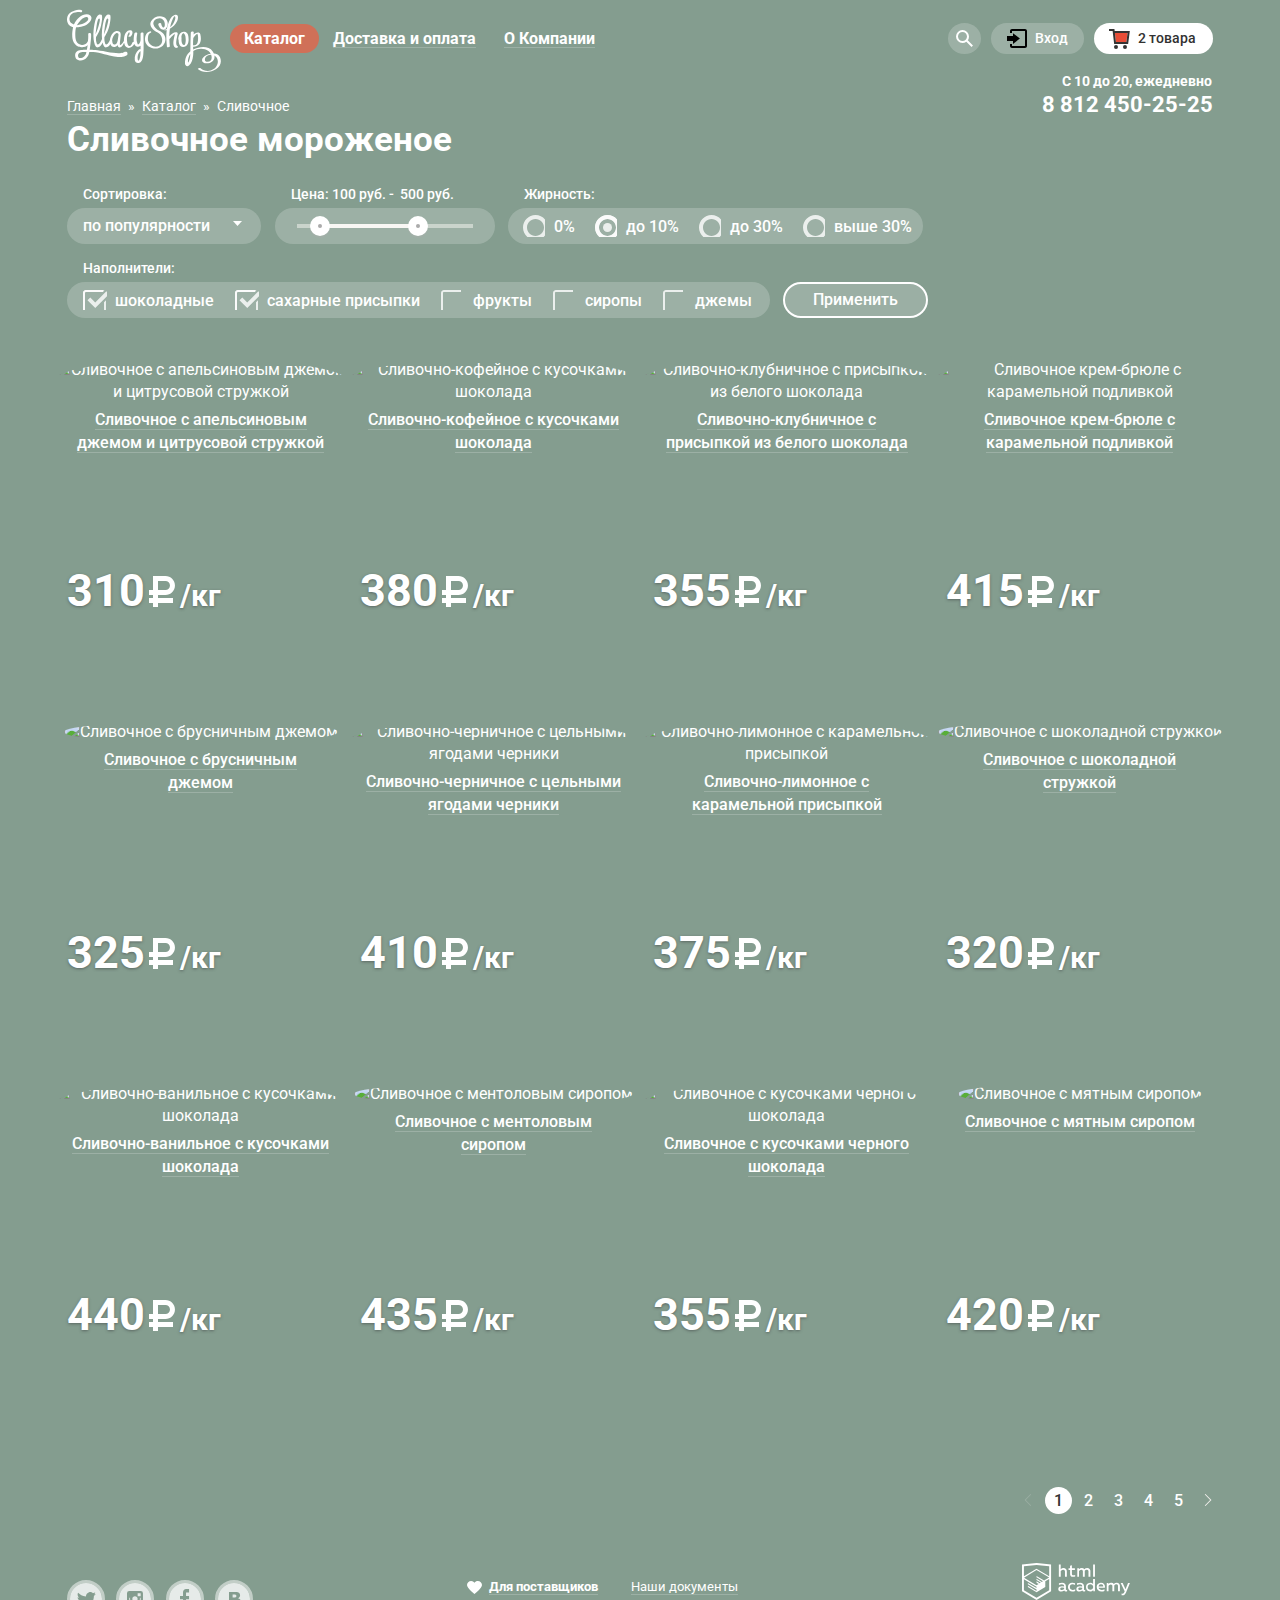
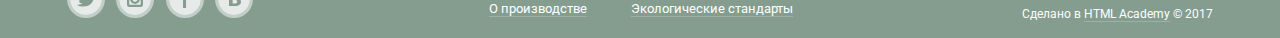
==== commit 1817993e: "проведена минификация перед повторной защитой" ====
--- a/catalog.html
+++ b/catalog.html
@@ -5,7 +5,7 @@
     <title>Каталог магазина «Глейси»</title>
     <link href="https://fonts.googleapis.com/css?family=Roboto:400,500,700&amp;subset=cyrillic" rel="stylesheet"/>
     <link rel="stylesheet" href="css/normalize.css"/>
-    <link rel="stylesheet" href="css/style.css"/>
+    <link rel="stylesheet" href="css/style.min.css"/>
   </head>
   <body>
     <div class="site-wrapper site-wrapper-inner-page">
@@ -53,7 +53,7 @@
                   <form class="modal-search-form" action="https://echo.htmlacademy.ru" method="get">
                     <p>
                       <label class="visually-hidden" for="search-field">Поиск</label>
-                      <input id="search-field" type="text" name="search" value="" placeholder="Что ищем?"/>
+                      <input class="input-placeholder" id="search-field" type="text" name="search" value="" placeholder="Что ищем?"/>
                     </p>
                   </form>
                 </section>
@@ -65,17 +65,16 @@
                   <form class="modal-login-form" action="https://echo.htmlacademy.ru" method="post">
                     <p>
                       <label class="visually-hidden" for="login-field">Логин</label>
-                      <input id="login-field" type="text" name="login" value="" placeholder="Электронная почта"/>
+                      <input class="input-placeholder" id="login-field" type="text" name="login" value="" placeholder="Электронная почта"/>
                     </p>
                     <p>
                       <label class="visually-hidden" for="password-field">Пароль</label>
-                      <input id="password-field" type="password" name="password" value="" placeholder="Пароль"/>
+                      <input class="input-placeholder" id="password-field" type="password" name="password" value="" placeholder="Пароль"/>
                     </p>
                     <div class="login-help-wrapper">
-                      <p>
-                        <a href="#">Забыли пароль?</a>
-                        <br/>
-                        <a href="#">Новая регистрация</a>
+                      <p class="login-help-links">
+                        <a class="login-help-links-item" href="#">Забыли пароль?</a>
+                        <a class="login-help-links-item" href="#">Новая регистрация</a>
                       </p>
                       <button class="button modal-login-button" type="submit">Войти</button>
                     </div>
@@ -90,7 +89,7 @@
                     <tr>
                       <td class="modal-products-column1">
                         <span class="visually-hidden">X</span>
-                        <img src="img/cross-small.svg" alt="Удалить продукт из корзины"/>
+                        <img src="img/cross-small.svg" width="11" height="11" alt="Удалить продукт из корзины"/>
                       </td>
                       <td class="modal-products-column2">
                         <img class="modal-products-small-image" src="img/product-1.jpg" width="267" height="267" alt="Пломбир с апельсиновым джемом"/>
@@ -105,7 +104,7 @@
                     <tr>
                       <td class="modal-products-column1">
                         <span class="visually-hidden">X</span>
-                        <img src="img/cross-small.svg" alt="Удалить продукт из корзины"/>
+                        <img src="img/cross-small.svg" width="11" height="11" alt="Удалить продукт из корзины"/>
                       </td>
                       <td class="modal-products-column2">
                         <img class="modal-products-small-image" src="img/product-2.jpg" width="267" height="267" alt="Клубничный пломбир с присыпкой из белого шоколада"/>
--- a/css/style.min.css
+++ b/css/style.min.css
@@ -0,0 +1 @@
+@-webkit-keyframes bounce{0%{-webkit-transform:translateY(-2000px);transform:translateY(-2000px)}70%{-webkit-transform:translateY(30px);transform:translateY(30px)}90%{-webkit-transform:translateY(-10px);transform:translateY(-10px)}to{-webkit-transform:translateY(0);transform:translateY(0)}}@keyframes bounce{0%{-webkit-transform:translateY(-2000px);transform:translateY(-2000px)}70%{-webkit-transform:translateY(30px);transform:translateY(30px)}90%{-webkit-transform:translateY(-10px);transform:translateY(-10px)}to{-webkit-transform:translateY(0);transform:translateY(0)}}@-webkit-keyframes shake{0%,to{-webkit-transform:translateX(0);transform:translateX(0)}10%,30%,50%,70%,90%{-webkit-transform:translateX(-10px);transform:translateX(-10px)}20%,40%,60%,80%{-webkit-transform:translateX(10px);transform:translateX(10px)}}@keyframes shake{0%,to{-webkit-transform:translateX(0);transform:translateX(0)}10%,30%,50%,70%,90%{-webkit-transform:translateX(-10px);transform:translateX(-10px)}20%,40%,60%,80%{-webkit-transform:translateX(10px);transform:translateX(10px)}}body{margin:0;padding:0;font-family:"Roboto",Arial,sans-serif;font-size:16px;line-height:22px;font-weight:400;color:#fff;background-color:#849d8f}*,::after,::before,body,html{-webkit-box-sizing:border-box;box-sizing:border-box}a{font-size:16px;line-height:18px;font-weight:500;text-decoration:none;color:#fff}img{max-width:100%;height:auto}.visually-hidden:not(:focus):not(:active),input[type=checkbox].visually-hidden,input[type=radio].visually-hidden,label.visually-hidden{position:absolute;width:1px;height:1px;margin:-1px;border:0;padding:0;white-space:nowrap;-webkit-clip-path:inset(100%);clip-path:inset(100%);clip:rect(0 0 0 0);overflow:hidden}.button{display:inline-block;padding:12px 44px;font-weight:600;font-size:31px;line-height:41px;text-align:center;color:#fff;vertical-align:top;text-decoration:none;text-shadow:0 2px 5px rgba(160,32,11,.76);background:#f26843;background:-webkit-gradient(linear,left top,left bottom,from(#f26843),to(#e74a35));background:-webkit-linear-gradient(top,#f26843 0%,#e74a35 100%);background:-o-linear-gradient(top,#f26843 0%,#e74a35 100%);background:linear-gradient(to bottom,#f26843 0%,#e74a35 100%);border-radius:50px;-webkit-box-shadow:0 2px 2px rgba(172,16,0,.64);box-shadow:0 2px 2px rgba(172,16,0,.64);border:0;cursor:pointer}.button:focus,.button:hover{background:-webkit-gradient(linear,left top,left bottom,from(#f58669),to(#ec6f5e));background:-webkit-linear-gradient(top,#f58669 0%,#ec6f5e 100%);background:-o-linear-gradient(top,#f58669 0%,#ec6f5e 100%);background:linear-gradient(to bottom,#f58669 0%,#ec6f5e 100%);-webkit-box-shadow:0 2px 2px #ac1000;box-shadow:0 2px 2px #ac1000}.button:active{background:-webkit-gradient(linear,left top,left bottom,from(#d84732),to(#e1613e));background:-webkit-linear-gradient(top,#d84732 0%,#e1613e 100%);background:-o-linear-gradient(top,#d84732 0%,#e1613e 100%);background:linear-gradient(to bottom,#d84732 0%,#e1613e 100%);-webkit-box-shadow:inset 0 2px 2px #ac1000;box-shadow:inset 0 2px 2px #ac1000}.site-wrapper,.site-wrapper-inner-page{background-color:#849d8f;background-position:top center}.site-wrapper{min-width:1200px;-webkit-transition:background-image .5s ease,background-color .5s ease;-o-transition:background-image .5s ease,background-color .5s ease;transition:background-image .5s ease,background-color .5s ease;background-image:url(../img/slider-1.png);background-repeat:no-repeat}.site-wrapper-inner-page{background-image:url(../img/bg-catalog.png);background-repeat:repeat-x}.site-wrapper::after,.site-wrapper::before{content:"";visibility:hidden}.site-wrapper::before{background-image:url(../img/slider-2.png)}.site-wrapper::after{background-image:url(../img/slider-3.png)}.container{width:1200px;margin:0 auto;padding:0}.slider{position:relative;margin-bottom:43px;padding-top:272px;text-align:center;color:#fff}.slider-list{margin:2px 0 0;padding:0;list-style:none}.site-navigation .site-navigation-item-link-active::after,.slide{display:none}.slide-title{width:700px;margin:0 auto 27px;font-size:60px;line-height:60px;font-weight:800}.slider-controls{position:absolute;bottom:19px;left:27px;z-index:20;font-size:0}.slider-controls label{display:inline-block;width:21px;height:21px;margin-right:8px;vertical-align:top;background-color:transparent;border:2px solid #fff;border-radius:50%;cursor:pointer}.product-radio-1:checked~.site-wrapper{background-color:#849d8f;background-image:url(../img/slider-1.png);background-repeat:no-repeat;background-position:top center}.product-radio-2:checked~.site-wrapper,.product-radio-3:checked~.site-wrapper{background-color:#8996a6;background-image:url(../img/slider-2.png);background-repeat:no-repeat;background-position:top center}.product-radio-3:checked~.site-wrapper{background-color:#9d8b84;background-image:url(../img/slider-3.png)}.product-radio-1:checked~.site-wrapper .slide1,.product-radio-2:checked~.site-wrapper .slide2,.product-radio-3:checked~.site-wrapper .slide3{display:block}.product-radio-1:checked~.site-wrapper .product-1,.product-radio-2:checked~.site-wrapper .product-2,.product-radio-3:checked~.site-wrapper .product-3{background-color:#fff}.product-radio-1~.site-wrapper .product-1:hover,.product-radio-2~.site-wrapper .product-2:hover,.product-radio-3~.site-wrapper .product-3:hover{background-color:rgba(248,247,244,.4)}.product-radio-1~.site-wrapper .product-1:active,.product-radio-2~.site-wrapper .product-2:active,.product-radio-3~.site-wrapper .product-3:active{background-color:#fff}.main-header{margin:0;padding:0 26px 0 27px;height:119px}.main-navigation{position:relative;display:-webkit-box;display:-ms-flexbox;display:flex;margin:0;padding:0}.main-header-logo{width:154px;height:64px;margin:9px 9px 0 0}.site-navigation{display:-webkit-box;display:-ms-flexbox;display:flex;-ms-flex-wrap:wrap;flex-wrap:wrap;margin:28px 0 0;padding:0;width:600px;list-style:none}.site-navigation a{position:relative;margin:5px 14px;padding:0;border-radius:15px;font-size:16px;line-height:18px;font-weight:700;color:#fff}.site-navigation a::after{content:"";position:absolute;left:0;bottom:0;width:100%;height:1px;background:rgba(255,255,255,.2)}.site-navigation a:active::after,.site-navigation a:focus::after,.site-navigation a:hover::after{display:none}.site-navigation a:focus,.site-navigation a:hover{margin:0;padding:5px 14px;color:#333;background-color:#f7f6f3;border-radius:15px;border-bottom:none}.site-navigation a:active{color:#333;background-color:#f8f7f4;border-bottom:none;-webkit-box-shadow:inset 0 2px 1px 0 rgba(105,105,105,.004);box-shadow:inset 0 2px 1px 0 rgba(105,105,105,.004)}.site-navigation .site-navigation-item-link-active{margin:0;padding:5px 14px;color:#fff;background-color:#d07058;border-radius:15px;border-bottom:none}.site-navigation .site-navigation-item-submenu{display:inline-block;position:relative;vertical-align:top}.site-navigation .catalog-sub-menu{position:absolute;display:none;top:32px;left:-6px;z-index:200;margin:0;padding:0;border-radius:5px;background-color:#f8f7f4;-webkit-box-shadow:0 20px 20px 0 rgba(0,0,0,.4);box-shadow:0 20px 20px 0 rgba(0,0,0,.4);width:143px;height:171px;list-style:none}.site-navigation-item-link-active:focus+.catalog-sub-menu,.site-navigation-item-submenu-link:focus+.catalog-sub-menu,.site-navigation-item-submenu:hover .catalog-sub-menu{display:block}.site-navigation .catalog-sub-menu-item{margin:0 0 2px;padding:0;width:100%;height:28px;font-size:14px;line-height:16px;font-weight:400;color:#323232}.site-navigation .catalog-sub-menu-item:first-child{position:relative;margin:5px 0 9px;padding:0;width:100%;height:28px;font-size:14px;line-height:16px;font-weight:700;color:#323232}.site-navigation .catalog-sub-menu-item:first-child:after{content:"";position:absolute;top:33px;left:6px;width:128px;height:1px;background-color:rgba(50,50,50,.2)}.site-navigation .catalog-sub-menu-item:nth-child(2){margin:0 0 5px;padding:0;width:100%;height:28px;font-size:14px;line-height:16px;font-weight:400;color:#323232}.site-navigation .catalog-sub-menu-item-link{display:inline-block;margin:0;padding-top:5px;padding-left:20px;width:100%;height:28px;font-size:14px;line-height:16px;font-weight:400;color:#323232;vertical-align:top}.catalog-sub-menu-item:first-child .catalog-sub-menu-item-link,.catalog-sub-menu-item:first-child .catalog-sub-menu-item-link:hover{font-weight:700}.catalog-sub-menu-item .catalog-sub-menu-item-link:focus,.catalog-sub-menu-item .catalog-sub-menu-item-link:hover{display:inline-block;margin:0;padding-top:5px;padding-left:20px;width:100%;height:28px;font-size:14px;line-height:16px;font-weight:400;color:#323232;background-color:#fbded7;border-radius:0;vertical-align:top}.catalog-sub-menu-item .catalog-sub-menu-item-link:active{background-color:#f6b5a5}.catalog-sub-menu-item .catalog-sub-menu-item-link-current,.catalog-sub-menu-item .catalog-sub-menu-item-link-current:active,.catalog-sub-menu-item .catalog-sub-menu-item-link-current:focus,.catalog-sub-menu-item .catalog-sub-menu-item-link-current:hover{display:inline-block;margin:0;padding-top:5px;padding-left:20px;width:100%;height:28px;font-size:14px;line-height:16px;font-weight:400;color:#fff;background-color:#d07058;border-radius:0;vertical-align:top}.user-navigation{display:-webkit-box;display:-ms-flexbox;display:flex;-webkit-box-orient:horizontal;-webkit-box-direction:normal;-ms-flex-direction:row;flex-direction:row;-webkit-box-pack:end;-ms-flex-pack:end;justify-content:flex-end;-webkit-box-align:center;-ms-flex-align:center;align-items:center;margin:2px 0 0 auto;padding:0;list-style:none}.user-navigation a{margin:0 0 0 10px;padding:0;height:30px;border-radius:20px;font-size:14px;line-height:16px;font-weight:500;color:#fff;background-color:rgba(255,255,255,.2)}.user-navigation a:active,.user-navigation a:focus,.user-navigation a:hover{color:#323232;background-color:#f8f7f4}.user-navigation li{margin-top:20px;padding-bottom:20px}.user-navigation .user-navigation-search-link{position:relative;padding:7px 17px 8px 16px;border-radius:50%}.user-navigation-search-link::before{content:"";position:absolute;top:7px;left:8px;width:17px;height:17px;background-image:url(../img/loupe.svg);background-repeat:no-repeat;background-position:0 0}.user-navigation-search-link:focus::before,.user-navigation-search-link:hover::before{background-image:url(../img/loupe-black.svg)}.user-navigation-cart-link:focus+.modal-products,.user-navigation-cart:hover .modal-products,.user-navigation-logo-link:focus+.modal-login,.user-navigation-logo:hover .modal-login,.user-navigation-search-link:focus+.modal-search,.user-navigation-search:hover .modal-search{display:block}.user-navigation .user-navigation-logo-link{position:relative;padding:7px 16px 8px 44px}.user-navigation-logo-link::before{content:"";position:absolute;top:6px;left:16px;width:21px;height:20px;background-image:url(../img/entrance.svg);background-repeat:no-repeat;background-position:0 0}.user-navigation-logo-link:focus::before,.user-navigation-logo-link:hover::before{background-image:url(../img/entrance-black.svg)}.user-navigation .user-navigation-cart-link-empty{position:relative;width:140px;padding:7px 35px 8px 44px}.user-navigation-cart-link-empty::before{content:"";position:absolute;top:6px;left:16px;width:21px;height:20px;background-image:url(../img/basket.svg);background-repeat:no-repeat;background-position:0 0}.user-navigation-cart-link-empty:focus::before,.user-navigation-cart-link-empty:hover::before{background-image:url(../img/basket-black.svg)}.user-navigation .user-navigation-cart-link{position:relative;width:100px;padding:7px 17px 8px 44px;color:#323232;background-color:#fff}.user-navigation-cart-link::before{content:"";position:absolute;top:6px;left:15px;width:21px;height:20px;background-image:url(../img/basket-red.svg);background-repeat:no-repeat;background-position:0 0}.user-navigation-cart-link:focus::before,.user-navigation-cart-link:hover::before{background-image:url(../img/basket-red.svg)}.main-header-phones{display:-webkit-box;display:-ms-flexbox;display:flex;-webkit-box-orient:vertical;-webkit-box-direction:normal;-ms-flex-direction:column;flex-direction:column;-webkit-box-align:end;-ms-flex-align:end;align-items:flex-end;position:absolute;top:73px;right:1px;margin:0;padding:0}.main-header-phones-shedule{padding:0;margin:0 0 4px;font-size:14px;line-height:16px;font-weight:700}.bunners-item h3,.main-header-phones-number{margin:0 -1px 0 0;padding:0;font-size:22px;line-height:24px;font-weight:700}.bunners{margin:0 0 23px;padding:0 27px}.bunners-list{display:-webkit-box;display:-ms-flexbox;display:flex;-webkit-box-orient:horizontal;-webkit-box-direction:normal;-ms-flex-direction:row;flex-direction:row;-webkit-box-pack:justify;-ms-flex-pack:justify;justify-content:space-between;margin:0;padding:0;list-style:none}.bunners-item{position:relative;margin:0;padding:15px 19px 24px;width:560px;font-weight:700;text-align:left;color:#fff;border-radius:15px}.bunners-item h3{margin:0 0 15px;font-size:35px;line-height:41px;color:#fff}.bunners-item p,.bunners-item-description,.catalog-item a{font-size:18px;line-height:22px}.bunners-item-description{margin:0 0 90px;padding:0;font-weight:700;color:#fff}.bunners-button{padding:10px 22px 14px;font-size:18px;line-height:24px;border-radius:40px}.bunners-item-button{position:absolute;bottom:21px;right:22px;margin:0;padding:0;text-align:right}.bunners-item-left-image{background:url(../img/bunner-left.jpg) no-repeat #5e0d1d}.bunners-item-right-image{background:url(../img/bunner-right.jpg) no-repeat #452b1f}.catalog{margin:0 0 16px;padding:0}.catalog-item,.catalog-item-wrapper,.catalog-list{display:-webkit-box;display:-ms-flexbox;display:flex;-webkit-box-direction:normal;padding:0}.catalog-list{-ms-flex-wrap:wrap;flex-wrap:wrap;-webkit-box-pack:start;-ms-flex-pack:start;justify-content:flex-start;list-style:none;-webkit-box-orient:horizontal;-ms-flex-direction:row;flex-direction:row;margin:0 auto;width:1172px}.catalog-item,.catalog-item-wrapper{-webkit-box-orient:vertical;-ms-flex-direction:column;flex-direction:column;margin:0 0 7px;width:293px;text-align:center}.catalog-item{position:relative;height:355px}.catalog-item-wrapper{height:412px}.catalog-item:hover::before{content:"";position:absolute;width:100%;height:100%;top:-5px;background:0 0;z-index:-1}.catalog-item:hover .catalog-item-wrapper{position:absolute;top:0;z-index:2;background-color:rgba(248,247,244,.2);border-radius:5px;-webkit-box-shadow:0 20px 20px 0 rgba(0,0,0,.4);box-shadow:0 20px 20px 0 rgba(0,0,0,.4)}.catalog-item:hover .catalog-button-container{display:block}.catalog-item h3{z-index:15;-webkit-box-ordinal-group:2;-ms-flex-order:1;order:1;margin:-11px 0 0;padding:0 18px 18px}.catalog-image img{margin:0;padding:0;border-radius:50%}.catalog-item a{font-size:16px;font-weight:500;color:#fff;background-color:transparent;border-bottom:1px solid rgba(255,255,255,.2)}.catalog-price{position:absolute;top:180px;left:13px;font-size:45px;line-height:45px;font-weight:700;color:#fff;text-shadow:0 1px 3px rgba(49,50,53,.5)}.catalog-cy{position:relative;margin:0 0 0 -7px;padding:0;font-size:42px}.catalog-hit::before,.catalog-price::before{content:"";position:absolute;background-repeat:no-repeat;background-position:0 0}.catalog-price::before{margin:0;padding:0;top:6px;left:80px;width:36px;height:36px;background-image:url(../img/ruble.svg)}.catalog-weight{margin:0 0 0 24px;padding:0;font-size:30px}.catalog-hit::before{top:16px;left:13px;width:61px;height:61px;background-image:url(../img/hit.svg);z-index:5}.catalog-button-container{display:none;position:absolute;bottom:-59px;z-index:3;margin:0;padding:20px;width:100%}.catalog-button{z-index:4;padding-left:25px;padding-right:25px}.features{margin:0 0 40px;padding:0 27px;background-color:transparent}.features p,.features-wrapper p,.miscellanea-item-left a{font-size:24px;font-weight:500;line-height:30px;color:#323232}.features p,.miscellanea-item-left a{text-align:left;background-color:transparent}.features-list,.features-wrapper{display:-webkit-box;display:-ms-flexbox;display:flex;-webkit-box-direction:normal;margin:0}.features-wrapper{background:url(../img/waffer.png) #efe2ca;border-radius:15px;-webkit-box-orient:vertical;-ms-flex-direction:column;flex-direction:column;padding:25px 20px 17px}.features-wrapper p{margin:0 0 8px;padding:0}.features-list{-webkit-box-orient:horizontal;-ms-flex-direction:row;flex-direction:row;-ms-flex-wrap:wrap;flex-wrap:wrap;-webkit-box-pack:justify;-ms-flex-pack:justify;justify-content:space-between;padding:0;list-style:none}.features-item{position:relative;margin:0;padding:14px 5px 7px 56px;width:540px;font-size:16px;line-height:22px;font-weight:400;text-align:left;color:#323232;background-color:transparent}.features-item-first::before,.features-item-forth::before,.features-item-second::before,.features-item-third::before{content:"";position:absolute;top:0;left:0;width:204px;height:204px;background-color:transparent;background-image:url(../img/ice-cream.svg);background-repeat:no-repeat}.features-item-forth::before,.features-item-second::before,.features-item-third::before{background-image:url(../img/cow.svg)}.features-item-forth::before,.features-item-third::before{background-image:url(../img/eco.svg)}.features-item-forth::before{background-image:url(../img/thermometer.svg)}.miscellanea{margin:0 0 39px;padding:0 27px;min-height:220px}.miscellanea-list{display:-webkit-box;display:-ms-flexbox;display:flex;-webkit-box-orient:horizontal;-webkit-box-direction:normal;-ms-flex-direction:row;flex-direction:row;-webkit-box-pack:justify;-ms-flex-pack:justify;justify-content:space-between;margin:0;padding:0;min-height:220px;list-style:none}.miscellanea-item{margin:0;padding:0;min-height:220px;background-color:transparent;border-radius:15px}.miscellanea-item-left{display:-webkit-box;display:-ms-flexbox;display:flex;-webkit-box-orient:vertical;-webkit-box-direction:reverse;-ms-flex-direction:column-reverse;flex-direction:column-reverse;-webkit-box-pack:end;-ms-flex-pack:end;justify-content:flex-end;margin:0;padding:23px 19px;width:560px;min-height:220px;background-color:#fff;background-image:url(../img/news-1.jpg);background-position:204px -36px;background-repeat:no-repeat}.miscellanea-item-left h3{display:inline-block;margin:0;padding:0;width:300px;vertical-align:top}.miscellanea-item-left a{font-weight:700;border-bottom:2px solid #353535}.miscellanea-item-left p,.miscellanea-item-right p{margin:0 0 4px;padding:0;font-size:16px;line-height:22px;font-weight:500;text-align:left;color:#323232;background-color:transparent}.miscellanea-item-right{margin:0;padding:0;width:560px;min-height:220px;background-color:#f8f7f4;background-image:url(../img/bg-post.svg)}.miscellanea-email-form,.miscellanea-item-right-wrapper{display:-webkit-box;display:-ms-flexbox;display:flex;-webkit-box-direction:normal}.miscellanea-item-right-wrapper{min-height:208px;background-color:#f8f7f4;border-radius:10px;-webkit-box-orient:vertical;-ms-flex-direction:column;flex-direction:column;margin:5px 5px 5px 6px;padding:29px 20px 1px 21px}.miscellanea-item-right p{margin:0 0 35px;font-weight:400;color:#5a5a5a;background-color:#f8f7f4}.miscellanea-email-form{-webkit-box-orient:horizontal;-ms-flex-direction:row;flex-direction:row;-webkit-box-pack:justify;-ms-flex-pack:justify;justify-content:space-between;-webkit-box-align:end;-ms-flex-align:end;align-items:flex-end;margin:0;padding:0}.miscellanea-email-form-item input{width:367px;height:44px;margin:0;padding:0 13px;font:inherit;font-size:16;line-height:24px;font-weight:400;color:#323232;background-color:#fff;border:1px solid rgba(178,178,178,.52);border-radius:5px}.miscellanea-email-form-item input:hover{border:1px solid rgba(154,154,154,.52)}.miscellanea-email-form-item input:focus{border:1px solid rgba(46,136,228,.52)}.miscellanea-button{margin:0;padding:9px 19px 11px;font-size:18px;line-height:24px;font-weight:500;border-radius:40px}.contacts{margin:0;padding:0;width:1200px;height:430px}.contacts-wrapper{position:relative;display:-webkit-box;display:-ms-flexbox;display:flex;-webkit-box-orient:horizontal;-webkit-box-direction:normal;-ms-flex-direction:row;flex-direction:row;margin:0;padding:0}.contacts-map{margin:0;padding:0;width:1200px;height:430px}.contacts-info{position:absolute;bottom:62px;right:27px;margin:0;padding:30px 25px 0;width:302px;min-height:305px;background-color:rgba(255,255,255,.98);border-radius:15px}.contacts-address,.contacts-address b,.contacts-phones{margin:0 0 18px;padding:0;font-size:14px;line-height:20px;font-weight:400;color:#323232;background-color:rgba(255,255,255,.98)}.contacts-address b,.contacts-phones{margin:0 0 23px}.contacts-address span{display:inline-block;width:150px;vertical-align:top}.contacts-address b{display:inline-block;margin:0;font-size:18px;line-height:24px;font-weight:700;vertical-align:top}.contacts-phones b,.contacts-phones span{line-height:22px;color:#323232;background-color:rgba(255,255,255,.98)}.contacts-phones b{display:inline-block;margin:5px 0 2px;padding:0;width:100%;vertical-align:top;font-size:18px;font-weight:700}.contacts-phones span{font-size:14px;font-weight:400}.contacts-button{margin:0;padding:10px 27px;font-size:18px;line-height:24px;border-radius:40px}.main-footer{-webkit-box-orient:horizontal;-webkit-box-direction:normal;-ms-flex-direction:row;flex-direction:row;-webkit-box-pack:justify;-ms-flex-pack:justify;justify-content:space-between;-webkit-box-align:start;-ms-flex-align:start;align-items:flex-start;margin:1px 0 0;padding:0 27px;min-height:40px}.footer-social,.main-footer,.social-button{display:-webkit-box;display:-ms-flexbox;display:flex}.footer-social{-webkit-box-orient:horizontal;-webkit-box-direction:normal;-ms-flex-direction:row;flex-direction:row;margin:35px 236px 20px 0;padding:0;min-width:186px;list-style:none;-webkit-box-pack:justify;-ms-flex-pack:justify;justify-content:space-between}.social-button{-webkit-box-align:center;-ms-flex-align:center;align-items:center;-webkit-box-pack:center;-ms-flex-pack:center;justify-content:center;color:rgba(255,255,255,.8);background-color:transparent;border:3px solid rgba(255,255,255,.5);border-radius:50%}.social-button path{fill:rgba(255,255,255,.8)}.social-button:active,.social-button:focus,.social-button:hover{color:#fff;border:3px solid rgba(255,255,255,.7)}.social-button:focus path,.social-button:hover path{fill:#fff}.social-button:active path{fill:#e9e9e9}.footer-documents-list{display:-webkit-box;display:-ms-flexbox;display:flex;-webkit-box-orient:vertical;-webkit-box-direction:normal;-ms-flex-direction:raw;flex-direction:raw;-ms-flex-wrap:wrap;flex-wrap:wrap;-webkit-box-pack:start;-ms-flex-pack:start;justify-content:flex-start;margin:30px 0 0;padding:0;width:320px;list-style:none;background-color:transparent}.footer-documents-item{margin:0;padding:0;min-width:142px}.footer-documents-item-heart{position:relative;display:block}.footer-documents-item-heart::before{content:"";position:absolute;top:6px;left:-22px;width:20px;height:20px;background-image:url(../img/heart.svg);background-repeat:no-repeat;background-position:0 0}.footer-documents-item a{font-size:13px;line-height:18px;font-weight:400;color:#fff;border-bottom:1px solid rgba(255,255,255,.2)}.footer-documents-item-heart a{font-weight:700;border-bottom:1px solid rgba(255,255,255,.2)}.breadcrumbs a:focus,.breadcrumbs a:hover,.footer-copyright-madein a:focus,.footer-copyright-madein a:hover,.footer-documents-item a:focus,.footer-documents-item a:hover,.footer-documents-item-heart a:focus,.footer-documents-item-heart a:hover{color:#ffbc9e;border-bottom:1px solid rgba(249,172,159,.3)}.footer-copyright{display:-webkit-box;display:-ms-flexbox;display:flex;-webkit-box-orient:vertical;-webkit-box-direction:normal;-ms-flex-direction:column;flex-direction:column;margin:0 0 0 auto;padding:0}.footer-copyright a{margin:18px 0 0;padding:0}.footer-copyright-madein,.footer-copyright-madein a{font-size:12px;line-height:18px;font-weight:400;color:#fefefe}.footer-copyright-madein{margin:1px 0 0;padding:0}.footer-copyright-madein a{border-bottom:1px solid rgba(254,254,254,.2)}.modal{position:absolute;color:#000;background-color:#f8f7f4;border-radius:6px;-webkit-box-shadow:0 20px 20px 0 rgba(0,0,0,.4);box-shadow:0 20px 20px 0 rgba(0,0,0,.4)}.modal-login{display:none;top:60px;right:130px;margin:0;padding:20px;width:277px;height:214px;z-index:200}.modal-login-form p,.modal-search-form p{margin:0 0 10px}.modal-login-form input[type=password],.modal-login-form input[type=text]{margin:0;padding:14px 13px;width:100%;height:46px;font:inherit;font-size:16px;line-height:24px;font-weight:400;color:#323232;background-color:#fff;border:1px solid rgb(178,178,178,.52);border-radius:5px}.modal-login-form input:hover{padding:13px 12px;background-color:#fff;border:2px solid rgba(154,154,154,.52);border-radius:5px}.modal-login-form input:focus{padding:13px 12px;background-color:#fff;border:2px solid rgba(46,136,228,.52);border-radius:5px}.modal-login-button{margin:0;padding:0;width:100px;height:44px;font-size:18px;line-height:24px;font-weight:700;border-radius:40px}.modal-login-form .login-help-wrapper{display:-webkit-box;display:-ms-flexbox;display:flex;-webkit-box-orient:horizontal;-webkit-box-direction:reverse;-ms-flex-direction:row-reverse;flex-direction:row-reverse;-webkit-box-pack:justify;-ms-flex-pack:justify;justify-content:space-between;margin:21px 0 0;padding:0;font-size:13px;line-height:24px;font-weight:400}.modal-login-form .login-help-links{display:-webkit-box;display:-ms-flexbox;display:flex;-webkit-box-orient:vertical;-webkit-box-direction:normal;-ms-flex-direction:column;flex-direction:column;-webkit-box-pack:start;-ms-flex-pack:start;justify-content:flex-start;-webkit-box-align:start;-ms-flex-align:start;align-items:flex-start;margin:0;padding:0}.modal-login-form .login-help-links-item{position:relative;margin:0 0 -6px;padding:0;font-size:13px;line-height:24px;font-weight:400;color:#323232;background-color:#f8f7f4;border-radius:0}.modal-login-form .login-help-links-item::after{content:"";position:absolute;left:0;top:19px;width:100%;height:1px;background:rgba(198,198,195,.3)}.modal-login-form .login-help-links-item:active,.modal-login-form .login-help-links-item:focus,.modal-login-form .login-help-links-item:hover{color:#e84d37}.modal-login-form .login-help-links-item:active::after,.modal-login-form .login-help-links-item:focus::after,.modal-login-form .login-help-links-item:hover::after{content:"";position:absolute;left:0;top:19px;width:100%;height:1px;background:rgba(232,77,55,.3)}.modal-search{display:none;top:60px;right:230px;margin:0;padding:20px;width:341px;height:84px;z-index:200}.modal-search-form input[type=text]{margin:0;padding:14px 13px;width:100%;height:46px;font:inherit;font-size:16px;line-height:24px;font-weight:400;color:#323232;background-color:#fff;border:1px solid rgb(178,178,178,.52);border-radius:5px}.modal-search-form input:hover{padding:13px 12px;background-color:#fff;border:2px solid rgba(154,154,154,.52);border-radius:5px}.modal-search-form input:focus{padding:13px 12px;background-color:#fff;border:2px solid rgba(46,136,228,.52);border-radius:5px}.modal-feedback{position:fixed;display:none;top:60px;left:50%;margin:0 0 0 -239px;padding:20px;width:478px;height:443px;border-radius:10px;z-index:1000}.modal-feedback h2{font-size:24px;line-height:28px;font-weight:500;color:#323232;background-color:#f8f7f4}.modal-feedback-form{display:-webkit-box;display:-ms-flexbox;display:flex;-webkit-box-orient:vertical;-webkit-box-direction:normal;-ms-flex-direction:column;flex-direction:column;-webkit-box-pack:start;-ms-flex-pack:start;justify-content:flex-start}.modal-feedback h2,.modal-feedback-form p,.modal-products table{margin:0 0 20px;padding:0}.modal-feedback-form input[type=email],.modal-feedback-form input[type=text]{margin:0;padding:14px 13px;width:265px;height:46px;font:inherit;font-size:16px;line-height:24px;font-weight:400;color:#323232;background-color:#fff;border:1px solid rgb(178,178,178,.52);border-radius:5px}.modal-feedback-form input:hover,.modal-feedback-form textarea:hover{padding:13px 12px;background-color:#fff;border:2px solid rgba(154,154,154,.52);border-radius:5px}.modal-feedback-form input:focus,.modal-feedback-form textarea:focus{padding:13px 12px;background-color:#fff;border:2px solid rgba(46,136,228,.52);border-radius:5px}.modal-feedback-form textarea{margin:0;padding:14px 13px;width:430px;height:157px;border:1px solid rgb(178,178,178,.52)}.modal-feedback-form .modal-feedback-form-comments{margin-bottom:10px}.modal-feedback-button{-ms-flex-item-align:end;align-self:flex-end;margin:0;padding:0;width:139px;height:44px;font-size:18px;line-height:24px;font-weight:700;border-radius:40px}.modal-feedback-form input,.modal-feedback-form textarea,.modal-login-form input,.modal-search-form input{font:inherit;font-size:16;line-height:24px;font-weight:400;color:#323232;background-color:#fff;border:1px solid rgba(178,178,178,.52);border-radius:5px}.modal-close{position:absolute;top:15px;right:14px;width:18px;height:17px;font-size:0;background-color:#f8f7f4;background-image:url(../img/cross-big.svg);background-repeat:no-repeat;background-position:0 0;border:0;cursor:pointer}.main-header-inner{margin:0;padding:0 27px;height:95px}.catalog-navigation{display:-webkit-box;display:-ms-flexbox;display:flex;-webkit-box-orient:vertical;-webkit-box-direction:reverse;-ms-flex-direction:column-reverse;flex-direction:column-reverse;-webkit-box-pack:end;-ms-flex-pack:end;justify-content:flex-end;margin:0 0 23px;padding:0 27px}.page-title{margin:0;padding:0;font-size:35px;line-height:41px;font-weight:700;color:#fff;height:44px}.breadcrumbs{display:-webkit-box;display:-ms-flexbox;display:flex;-webkit-box-pack:start;-ms-flex-pack:start;justify-content:flex-start;-ms-flex-wrap:wrap;flex-wrap:wrap;margin:0 0 2px;padding:0;width:75%;list-style:none}.breadcrumbs li{position:relative;margin-right:21px}.breadcrumbs li:last-child{margin-right:0}.breadcrumbs li::after{content:"\00BB";position:absolute;top:3px;right:-14px;font-size:14px;line-height:16px;font-weight:400;color:#fff}.breadcrumbs a,.breadcrumbs-current,.filters-form legend{padding:0;font-size:14px;line-height:16px;font-weight:400;color:#fff}.breadcrumbs a{border-bottom:1px solid rgba(255,255,255,.2);margin:0}.breadcrumbs-current,.filters-form legend{margin:3px 0 0}.breadcrumbs-current::after{display:none}.filters{margin:0 0 24px;padding:0 27px;height:133px}.filters-form{position:relative;display:-webkit-box;display:-ms-flexbox;display:flex;-webkit-box-orient:horizontal;-webkit-box-direction:normal;-ms-flex-direction:row;flex-direction:row;-ms-flex-wrap:wrap;flex-wrap:wrap;-webkit-box-pack:start;-ms-flex-pack:start;justify-content:flex-start;-ms-flex-line-pack:justify;align-content:space-between;margin:0;padding:0;width:880px;height:132px}.filters-form fieldset{margin:0 13px 0 0;padding:0;border:0}.filters-form legend{margin:0 0 6px 16px;font-weight:500;text-align:left}.filters-button{margin:22px 0 0 -2px;padding:0;width:145px;height:36px;font:inherit;font-size:16px;line-height:18px;font-weight:500;text-shadow:none;color:#fff;background-color:rgba(255,255,255,.188);background-image:none;border:2px solid #fff;-webkit-box-shadow:none;box-shadow:none;border-radius:40px}.filters-button:focus,.filters-button:hover{margin:22px 0 0 -2px;padding:0;width:145px;height:36px;font:inherit;font-size:16px;line-height:18px;font-weight:500;text-shadow:none;color:#323232;background-color:#fff;background-image:none;border:2px solid #fff;-webkit-box-shadow:none;box-shadow:none;border-radius:40px}.filters-button:active{margin:22px 0 0 -2px;padding:0;width:145px;height:36px;font:inherit;font-size:16px;line-height:18px;font-weight:500;text-shadow:none;color:#323232;background-color:#ededed;-webkit-box-shadow:inset 0 2px 1px 0 rgba(105,105,105,.004);box-shadow:inset 0 2px 1px 0 rgba(105,105,105,.004);background-image:none;border:2px solid #fff;-webkit-box-shadow:none;box-shadow:none;border-radius:40px}.filters-option{margin:10px 0 10px 50px;padding:0}.filters-option:first-child{margin-left:45px}.filters-option label{position:relative;display:block;cursor:pointer;-webkit-user-select:none;-moz-user-select:none;-ms-user-select:none;user-select:none}.sorting-select{position:relative;margin:0;padding:0 0 0 16px;width:194px;height:36px;font:inherit;font-size:16px;line-height:18px;font-weight:500;color:#fff;background-color:rgba(255,255,255,.2);border-radius:35px;border:0;-webkit-appearance:none;-moz-appearance:none;appearance:none}.sorting-select::-ms-expand{display:none}.sorting-select:hover{color:#323232}.sorting-select-wrapper{position:relative;display:block}.sorting-select-wrapper::before{top:13px;left:166px;width:11px;height:11px;background-image:url(../img/select-arrow.svg);z-index:10}.filters-input-radio+label::before,.sorting-select-wrapper::before,.sorting-select-wrapper:hover::before{content:"";position:absolute;background-repeat:no-repeat;background-position:0 0}.sorting-select-wrapper:hover::before{z-index:10;top:13px;left:166px;width:11px;height:11px;background-image:url(../img/select-arrow-dark.svg)}.sorting-select option{font:inherit;font-size:16px;line-height:18px;font-weight:500;color:#323232;background-color:#fff}.filters-input-radio+label{margin:0;padding:0 0 0 1px}.filters-input-radio+label::before{left:-30px;top:-3px;margin:0;padding:0;width:22px;height:22px;background-image:url(../img/radio-off.svg);opacity:.8}.filters-input-radio:checked+label::after{content:"";position:absolute;left:-30px;top:-3px;width:22px;height:22px;background-image:url(../img/radio-on.svg);background-repeat:no-repeat;background-position:0 0;opacity:.8}.filters-input-radio+label:hover::before,.filters-input-radio:checked+label:hover::after{opacity:1}.filters-input-radio:checked:focus+label::after,.filters-input-radio:focus+label::before{opacity:1;outline:1px dotted;outline:auto 5px -webkit-focus-ring-color}.filters-input-checkbox+label{margin:0;padding:0 2px}.filters-input-checkbox+label::before{content:"";position:absolute;left:-30px;top:-2px;margin:0;padding:0;width:20px;height:20px;background-image:url(../img/checkbox-off.svg);background-repeat:no-repeat;background-position:0 0;opacity:.8}.filters-input-checkbox:checked+label::after{content:"";position:absolute;left:-30px;top:-2px;margin:0;padding:0;width:24px;height:20px;background-image:url(../img/checkbox-on.svg);background-repeat:no-repeat;background-position:0 0;opacity:.8}.filters-input-checkbox+label:hover::before,.filters-input-checkbox:checked+label:hover::after{opacity:1}.filters-input-checkbox:checked:focus+label::after,.filters-input-checkbox:focus+label::before{opacity:1;outline:1px dotted;outline:auto 5px -webkit-focus-ring-color}.filters-fieldset-sorting{position:relative;display:-webkit-box;display:-ms-flexbox;display:flex;margin:0;padding:0;width:195px}.filters-fieldset-fat,.filters-fieldset-range,.filters-fieldset-sorting{-webkit-box-orient:vertical;-webkit-box-direction:normal;-ms-flex-direction:column;flex-direction:column}.filters-fieldset-range{display:-webkit-box;display:-ms-flexbox;display:flex;margin:0;padding:0;width:220px}.filters-fieldset-fat{width:415px}.fatness-list,.filler-list,.filters-fieldset-fat,.filters-fieldset-filler{display:-webkit-box;display:-ms-flexbox;display:flex;margin:0;padding:0}.fatness-list{height:36px;font-size:16px;line-height:18px;font-weight:500;color:#fff;background-color:rgba(255,255,255,.2);border-radius:35px;list-style:none;width:415px}.filler-list,.filters-fieldset-filler{-webkit-box-orient:vertical;-webkit-box-direction:normal;-ms-flex-direction:column;flex-direction:column;width:705px}.filler-list{-webkit-box-orient:horizontal;-ms-flex-direction:row;flex-direction:row;-webkit-box-pack:start;-ms-flex-pack:start;justify-content:flex-start;width:703px;height:36px;font-size:16px;line-height:18px;font-weight:500;color:#fff;background-color:rgba(255,255,255,.2);border-radius:35px;list-style:none}.filler-list .filters-option{margin:0 0 0 46px;padding:10px 3px 10px 0}.range-filter{margin:0;padding:0;width:100%}.range-controls{position:relative;width:220px;height:36px;margin-bottom:0;padding-top:16px;padding-right:22px;padding-left:22px;background-color:rgba(255,255,255,.2);border-radius:35px}.range-controls .scale{height:4px;background-color:rgba(248,247,244,.502)}.range-controls .bar{margin-left:18%;width:50%;height:4px;background-color:#f8f7f4}.range-controls .toggle{position:absolute;top:8px;left:0;width:20px;height:23px;padding:0;background-image:url(../img/filter-button.svg);background-repeat:no-repeat;background-position:0 0;cursor:pointer}.range-controls .toggle-min{left:35px}.range-controls .toggle-max{left:133px}.price-controls{position:absolute;top:0;left:249px;font-size:0}.price-controls input,.price-controls label{font-size:14px;line-height:16px;font-weight:500;color:#fff;text-align:left}.price-controls label{display:inline-block;vertical-align:top}.price-controls input{margin:0 0 0 16px;padding:0;width:24px;font:inherit;background:0 0;border:0}.max-price{margin-left:-10px}.pagination,.pagination-list{display:-webkit-box;display:-ms-flexbox;display:flex}.pagination{-webkit-box-pack:end;-ms-flex-pack:end;justify-content:flex-end;margin:52px 0 24px;padding:0 27px}.pagination-list{width:200px;height:40px;margin:0;padding:0;list-style:none}.pagination-item{margin-right:1px;margin-left:2px}.pagination-item:last-child{margin-right:0}.pagination-item:first-child svg{-webkit-transform:rotate(180deg);-ms-transform:rotate(180deg);transform:rotate(180deg)}.pagination-item:first-child path{fill:rgba(239,238,235,.2)}.pagination-item:last-child path{fill:#efeeeb}.pagination-item a{display:block;margin:6px 0 0;padding:5px 9px;width:27px;height:27px;color:#fff;background-color:transparent;border-radius:50%}.pagination-item a:active,.pagination-item a:focus,.pagination-item a:hover{background-color:rgba(255,255,255,.2);cursor:pointer}.pagination-item a:active{cursor:pointer}.pagination-item a:active,.pagination-item-current a{color:#323232;background-color:#fff}.pagination-item-current a:active,.pagination-item-current a:focus,.pagination-item-current a:hover{color:#323232;background-color:#fff}.modal-products{display:none;top:60px;right:0;margin:0;padding:20px 15px;width:540px;height:242px;z-index:200}.modal-products td{margin:0;padding:10px 0 0;font-size:13px;line-height:16px;font-weight:400;color:#323232;background-color:#f8f7f4;text-align:left;vertical-align:top}.modal-products .modal-products-column1{width:25px;cursor:pointer}.modal-products .modal-products-column2{padding-top:0;width:45px}.modal-products .modal-products-column3{width:247px}.modal-products .modal-products-column4{width:123px}.modal-products .modal-products-column5{width:70px}.modal-products-small-image{width:33px;height:33px;border-radius:50%}.modal-products-price{font-size:13px;line-height:16px;font-weight:400;color:#999;background-color:#f8f7f4}.modal-products-wrapper{position:relative;display:-webkit-box;display:-ms-flexbox;display:flex;-webkit-box-orient:vertical;-webkit-box-direction:normal;-ms-flex-direction:column;flex-direction:column;-webkit-box-align:end;-ms-flex-align:end;align-items:flex-end}.modal-products-wrapper::before{content:"";position:absolute;top:0;left:0;width:510px;height:1px;background-color:#cacac7;background-image:url(../img/devider.png);background-repeat:no-repeat;background-position:0 0}.modal-products-total{margin:20px 0;padding:0;font-size:15px;line-height:18px;font-weight:700;color:#323232;background-color:#f8f7f4}.user-navigation .modal-products-view-button{display:inline-block;margin:0;padding:10px 22px;min-width:170px;height:44px;font-size:18px;line-height:24px;font-weight:700;color:#fff;text-decoration:none;text-shadow:0 2px 5px rgba(160,32,11,.76);background:#f26843;background:-webkit-gradient(linear,left top,left bottom,from(#f26843),to(#e74a35));background:-webkit-linear-gradient(top,#f26843 0%,#e74a35 100%);background:-o-linear-gradient(top,#f26843 0%,#e74a35 100%);background:linear-gradient(to bottom,#f26843 0%,#e74a35 100%);border-radius:40px;-webkit-box-shadow:0 2px 2px rgba(172,16,0,.64);box-shadow:0 2px 2px rgba(172,16,0,.64);border:0;cursor:pointer;vertical-align:top}.user-navigation .modal-products-view-button:focus,.user-navigation .modal-products-view-button:hover{color:#fff;background:-webkit-gradient(linear,left top,left bottom,from(#f58669),to(#ec6f5e));background:-webkit-linear-gradient(top,#f58669 0%,#ec6f5e 100%);background:-o-linear-gradient(top,#f58669 0%,#ec6f5e 100%);background:linear-gradient(to bottom,#f58669 0%,#ec6f5e 100%);-webkit-box-shadow:0 2px 2px #ac1000;box-shadow:0 2px 2px #ac1000}.user-navigation .modal-products-view-button:active{color:#fff;background:-webkit-gradient(linear,left top,left bottom,from(#d84732),to(#e1613e));background:-webkit-linear-gradient(top,#d84732 0%,#e1613e 100%);background:-o-linear-gradient(top,#d84732 0%,#e1613e 100%);background:linear-gradient(to bottom,#d84732 0%,#e1613e 100%);-webkit-box-shadow:inset 0 2px 2px #ac1000;box-shadow:inset 0 2px 2px #ac1000}.modal-show{display:block;-webkit-animation:bounce .6s;animation:bounce .6s}.modal-error{-webkit-animation:shake .6s;animation:shake .6s}.input-placeholder::-webkit-input-placeholder{color:#999}.input-placeholder::-moz-placeholder{color:#999}.input-placeholder:-ms-input-placeholder{color:#999}.input-placeholder:-moz-placeholder{color:#999}.input-placeholder:placeholder{color:#999}.feedback-textarea::-webkit-input-placeholder{color:#999}.feedback-textarea::-moz-placeholder{color:#999}.feedback-textarea:-ms-input-placeholder{color:#999}.feedback-textarea:-moz-placeholder{color:#999}.feedback-textarea:placeholder{color:#999}.feedback-textarea{resize:none}